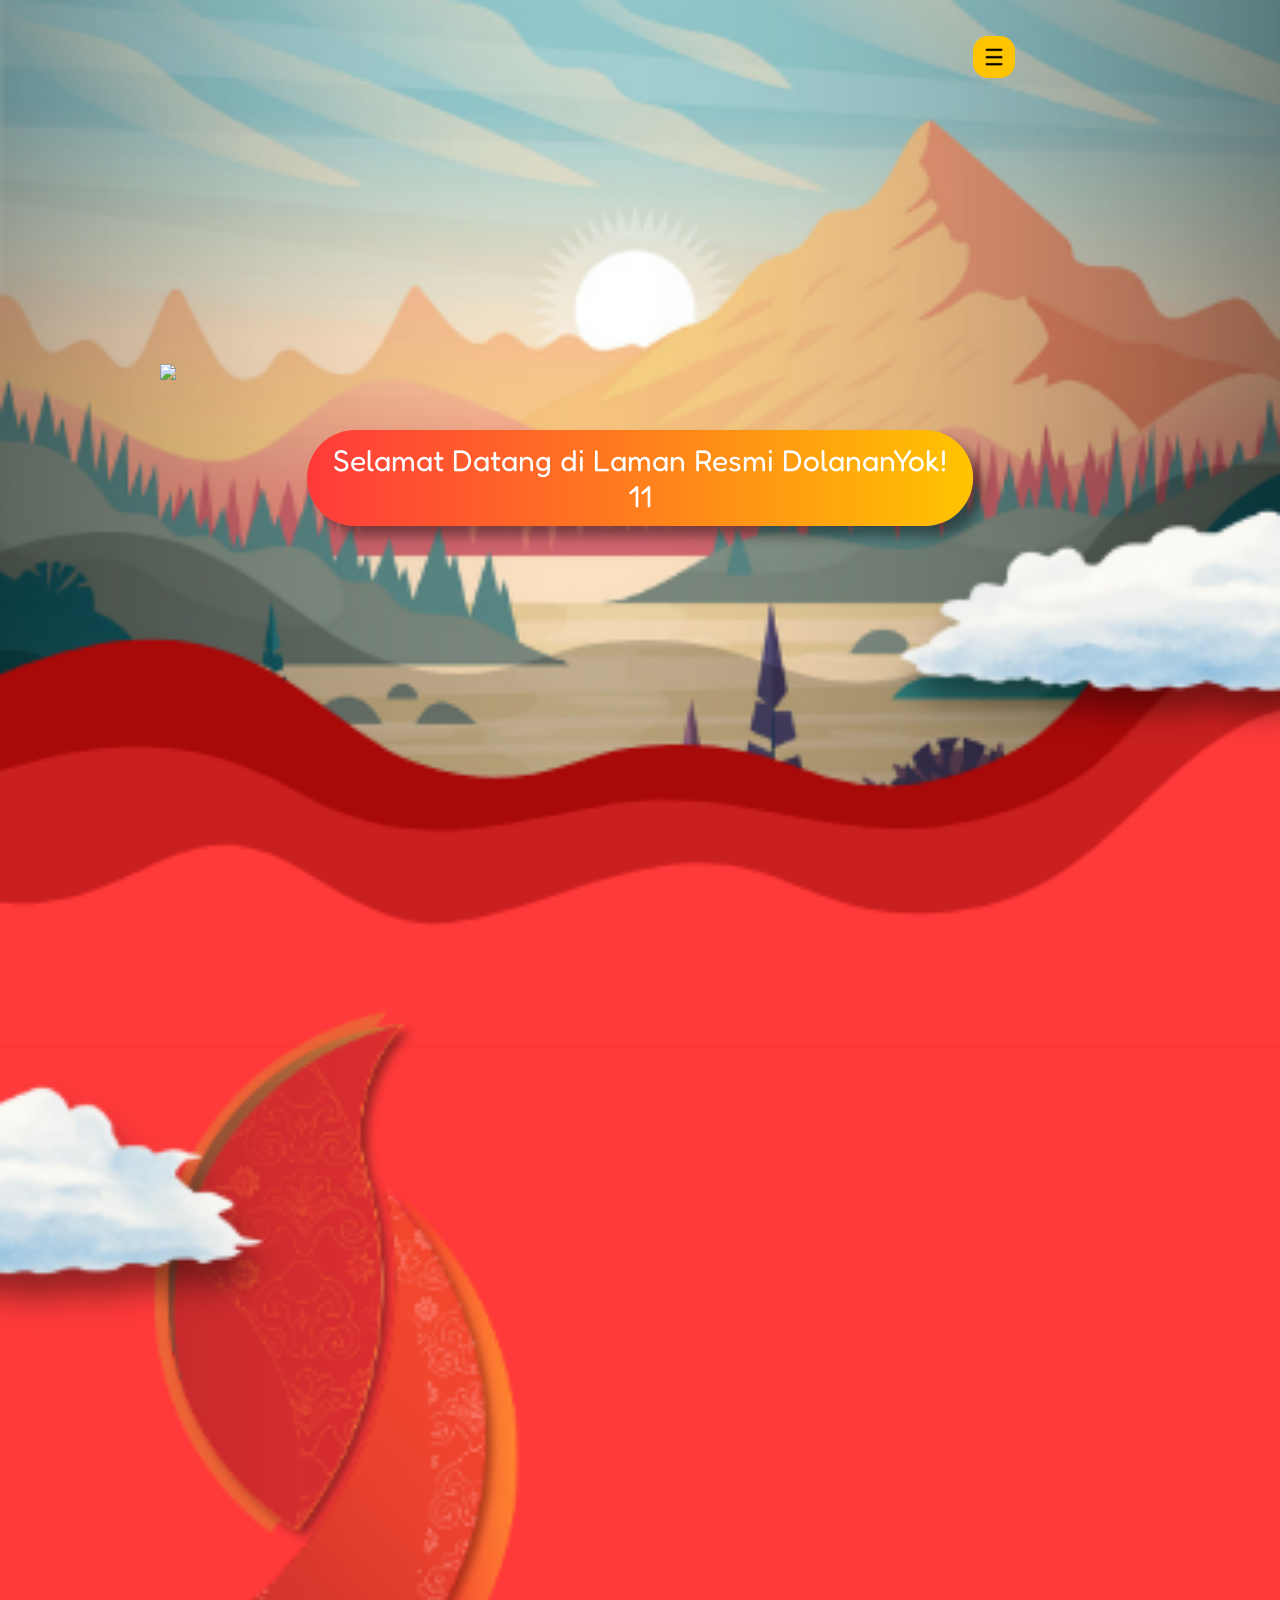
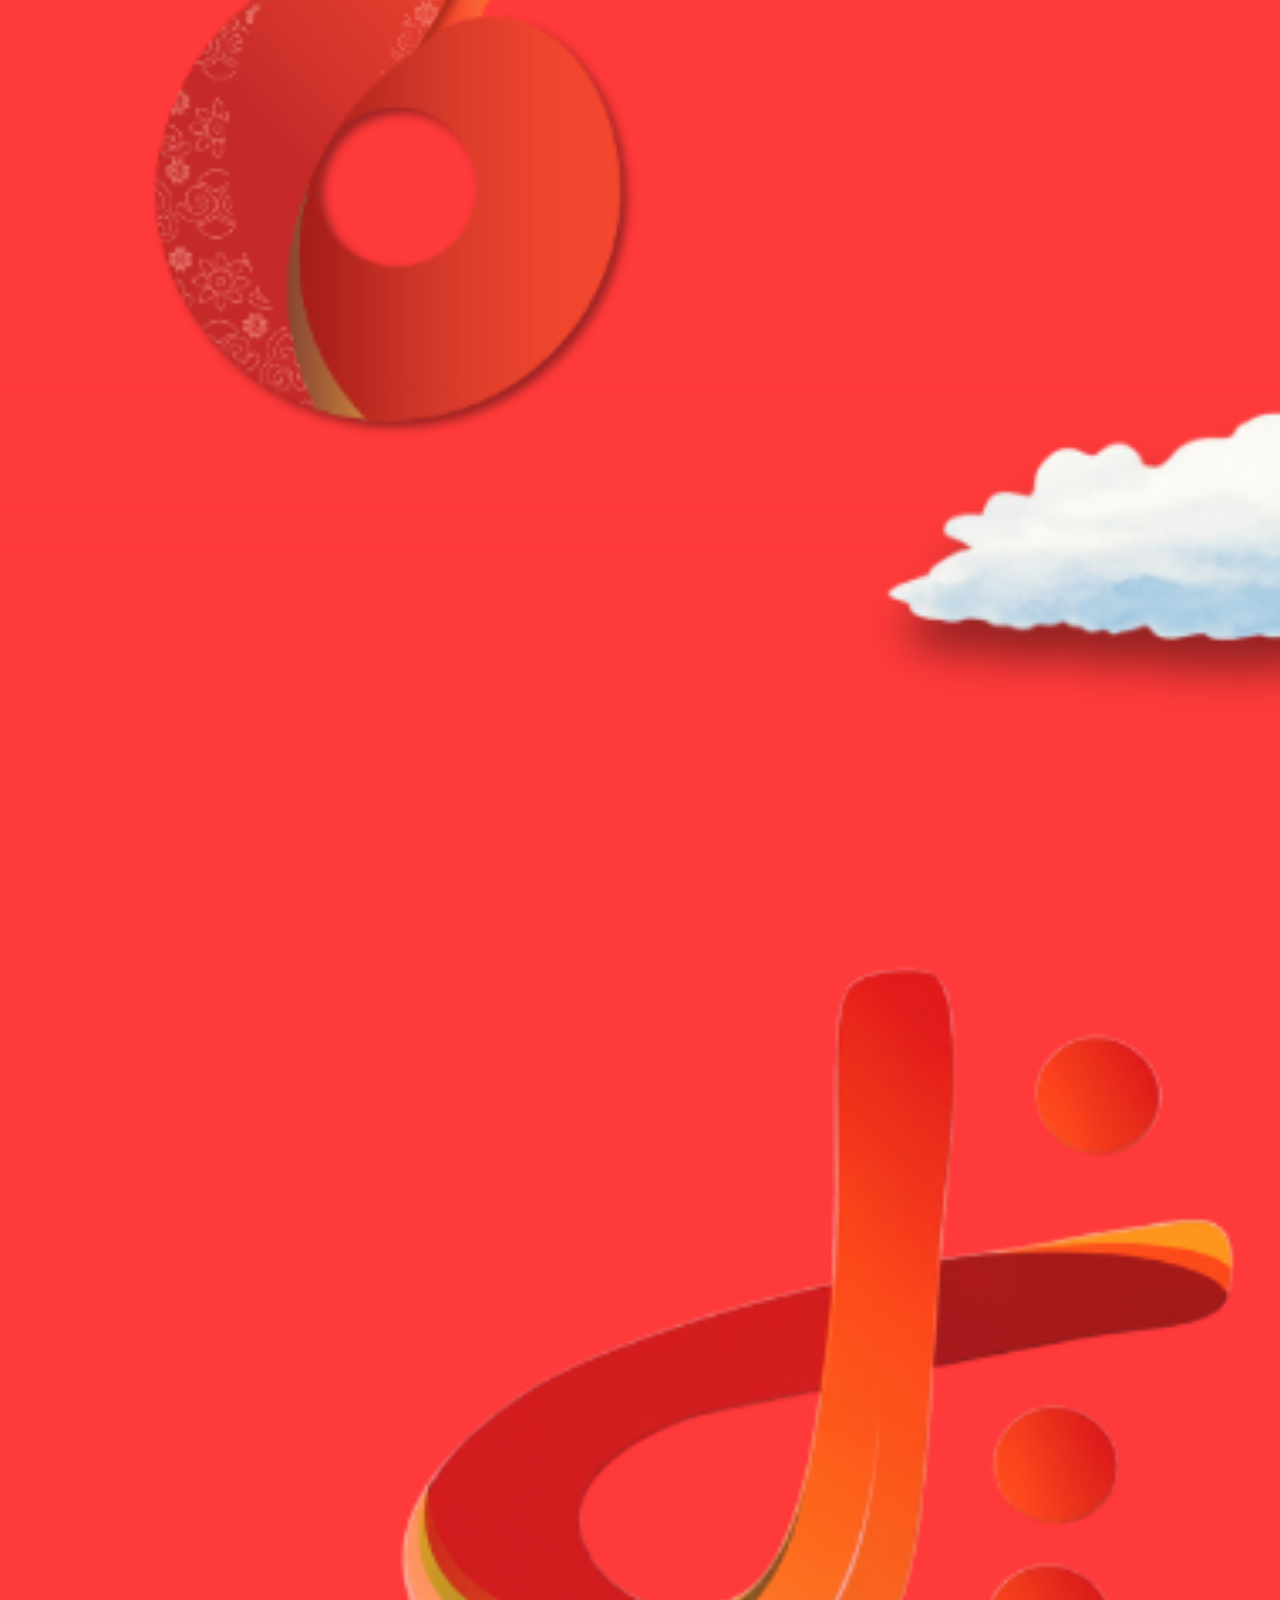
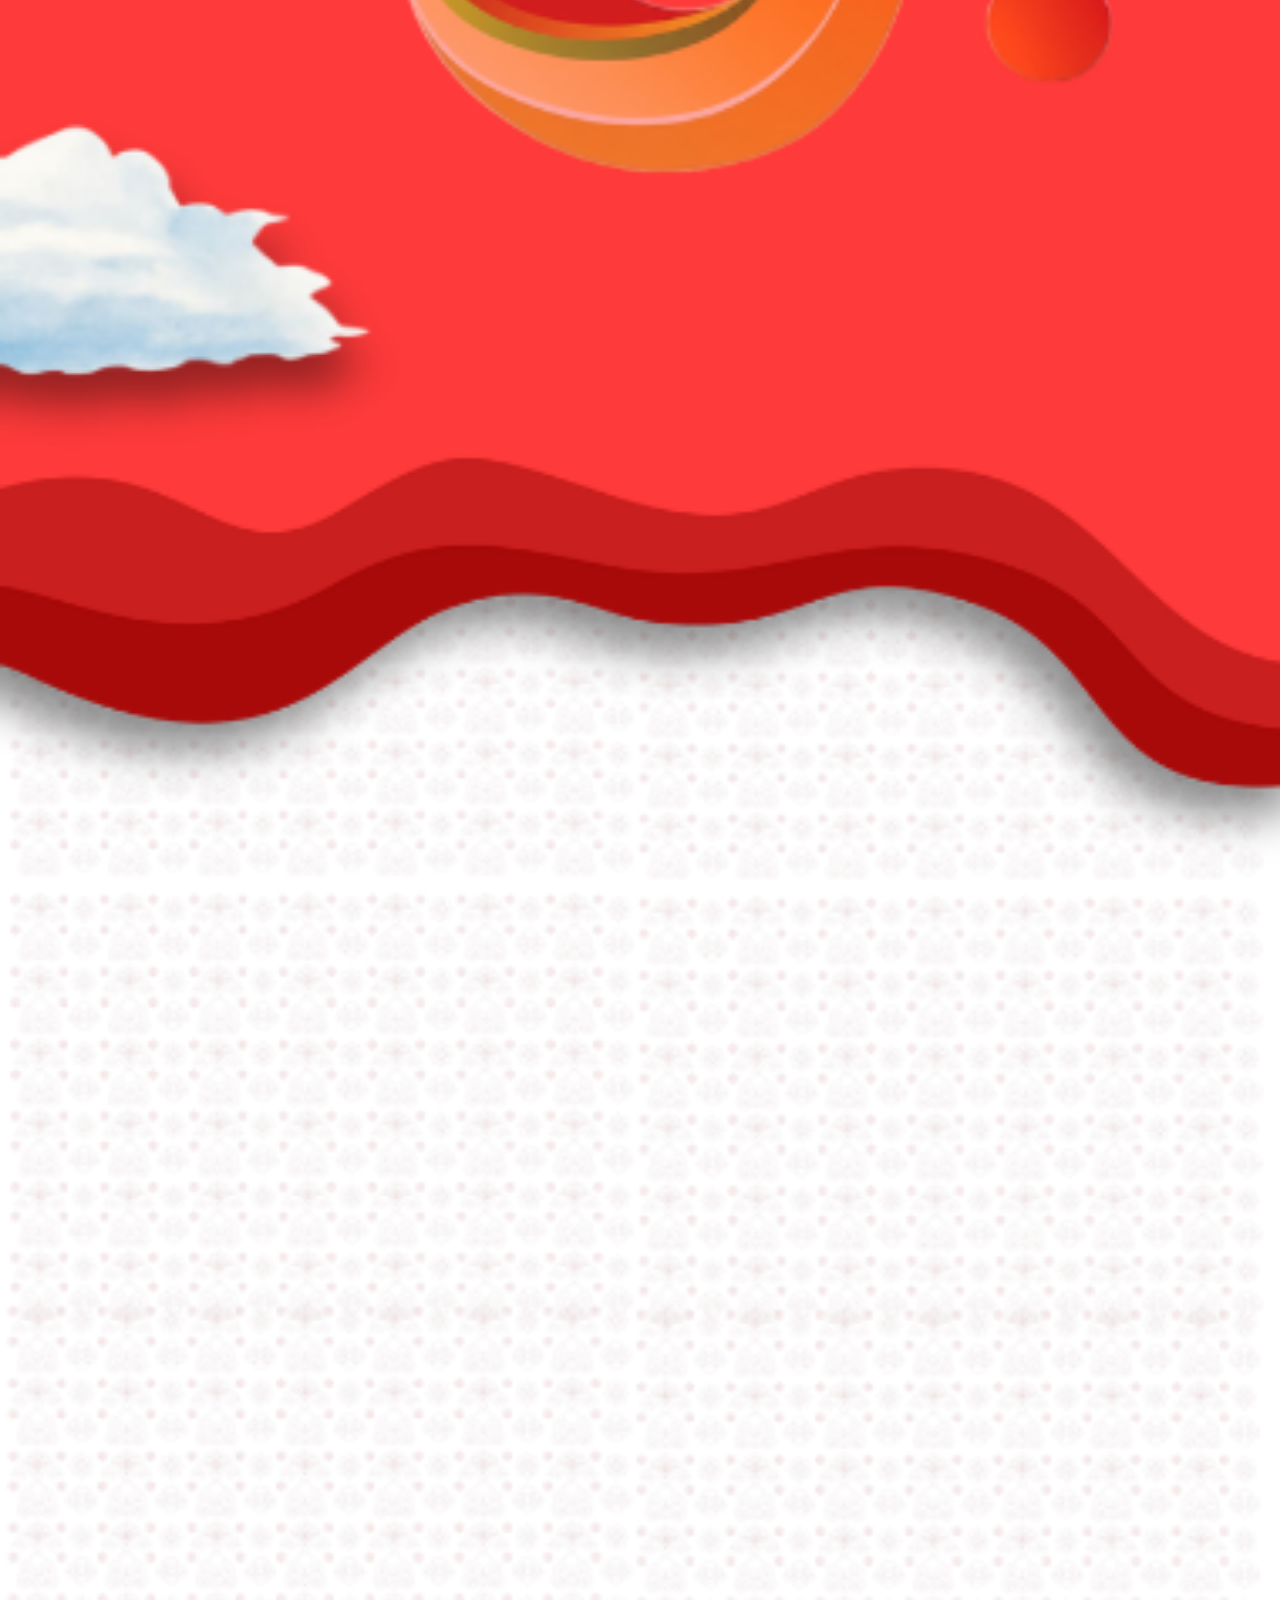
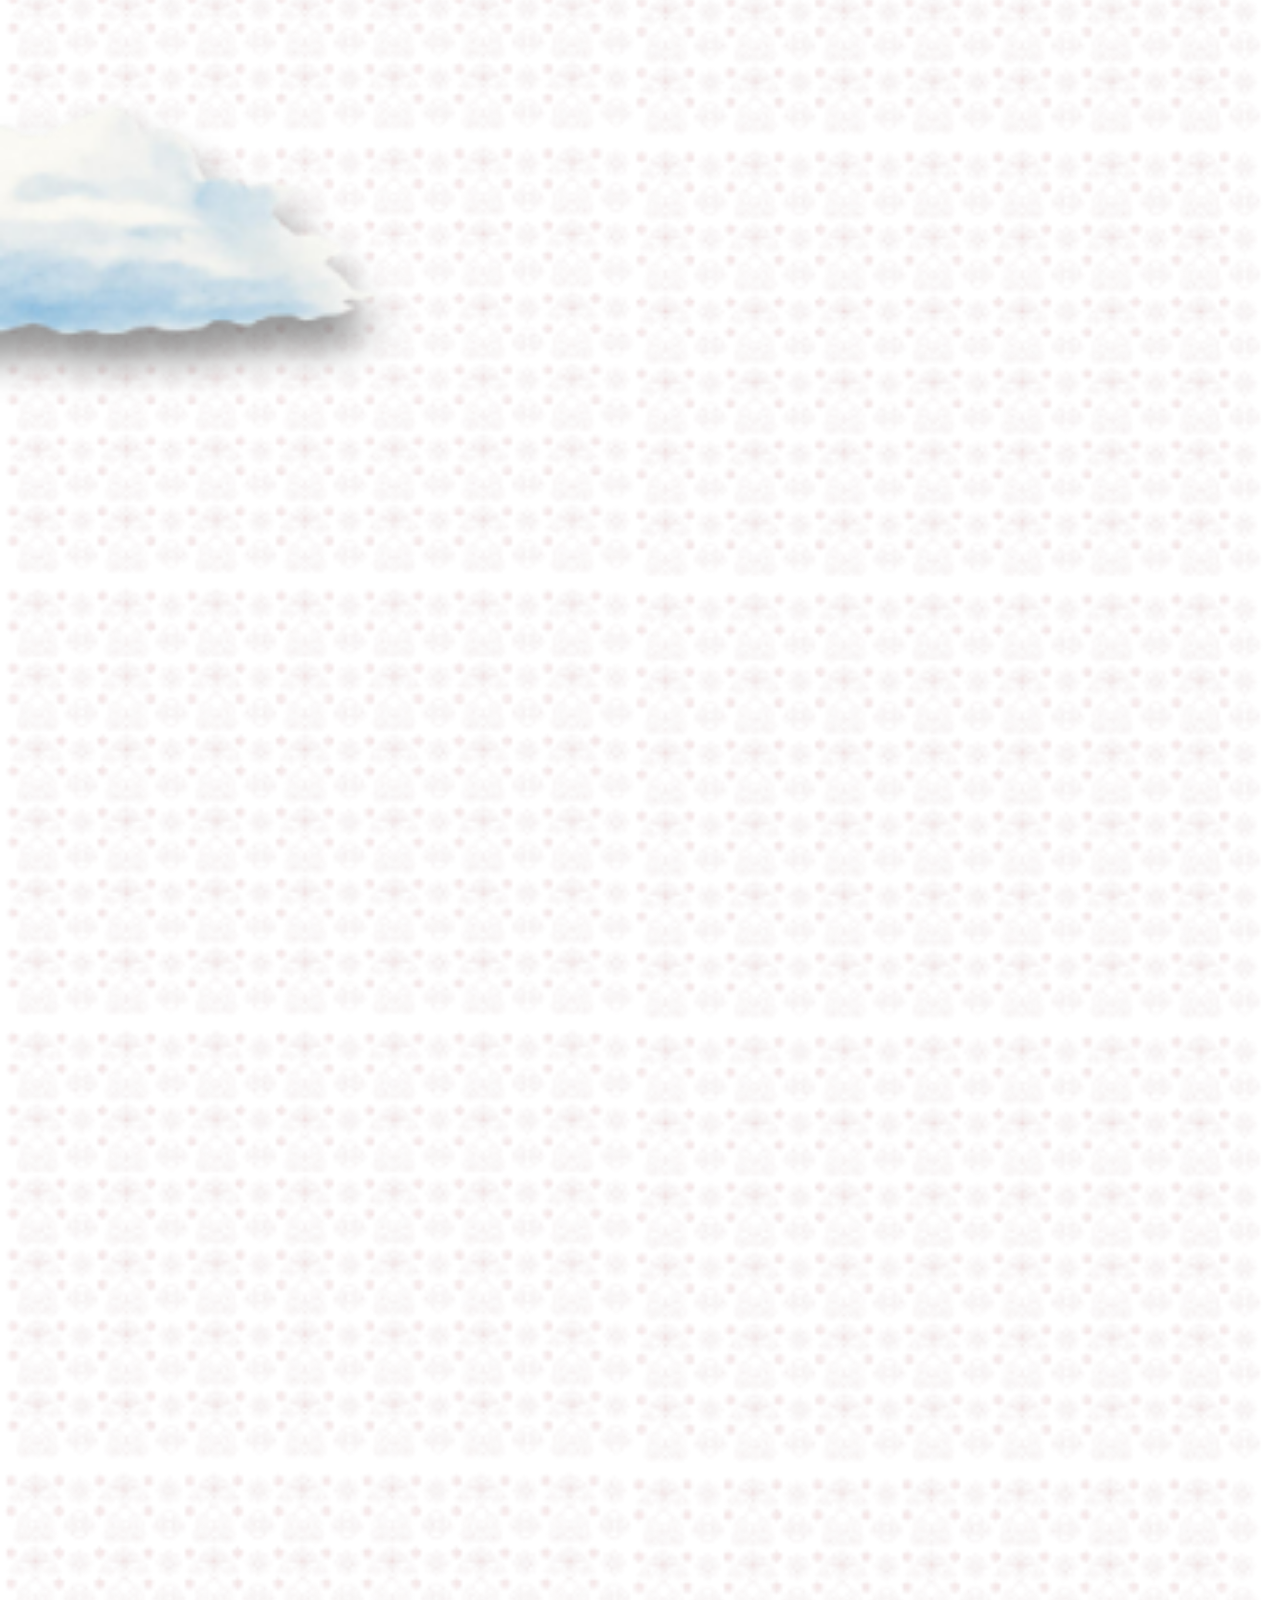
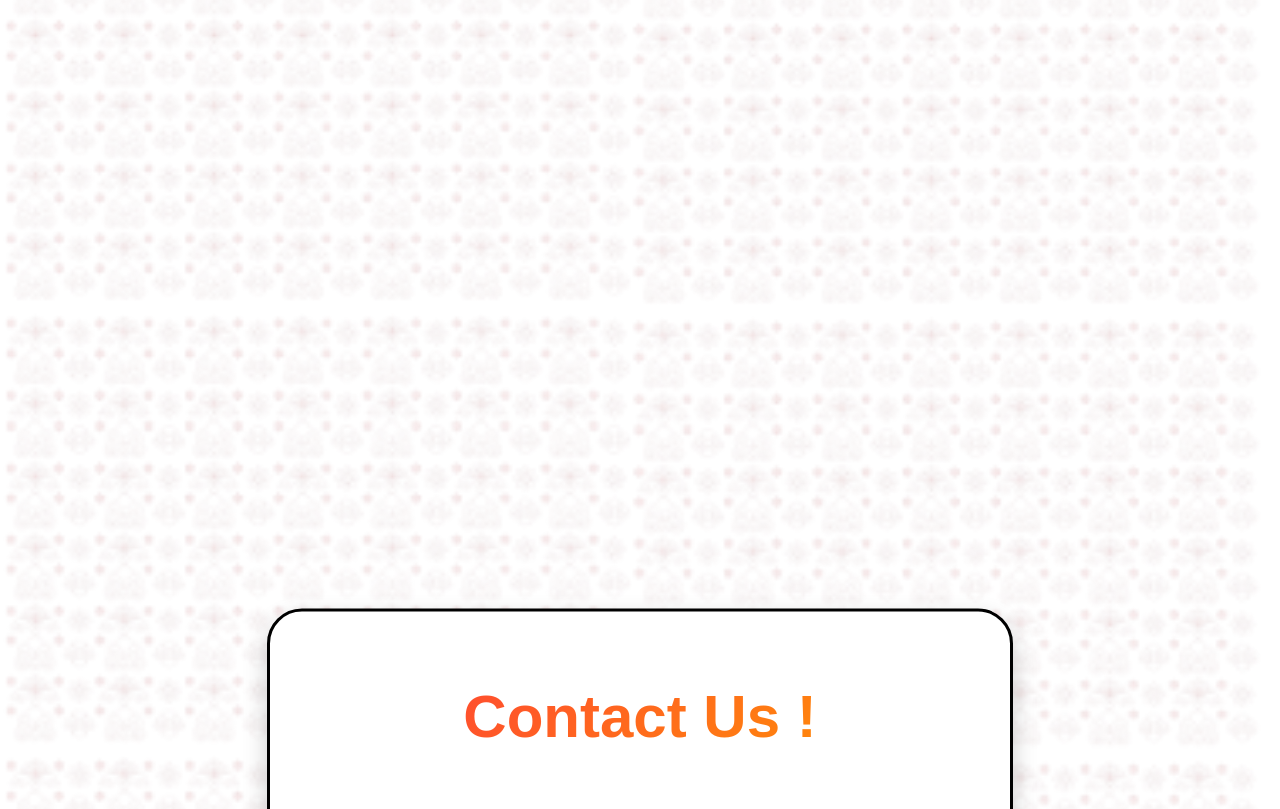
==== index.html @ 82d99cd5 "Deployment" ====
<!DOCTYPE html>
<html lang="id">

<head>

    <meta charset="UTF-8">
    <meta name="viewport" content="width=device-width, initial-scale=1.0">

    <title>DolananYok! 11  Official Website</title>

    <!-- Favicon -->
    <link rel="icon" href="assets/LOGO/LogoDY11.png">

    <!-- CSS -->
 <link rel="stylesheet" href="style.css">   
 <link rel="stylesheet" href="responsive.css">
    <!-- Google Font -->
    <link href="https://fonts.googleapis.com/css2?family=Montserrat:wght@300;400;500;600;700;800&family=Poppins:wght@300;400;500;600;700&display=swap" rel="stylesheet">

    <!-- Font Awesome -->
    <link rel="stylesheet"
        href="https://cdnjs.cloudflare.com/ajax/libs/font-awesome/6.7.2/css/all.min.css">

    <!-- AOS Animation -->
    <link href="https://unpkg.com/aos@2.3.4/dist/aos.css" rel="stylesheet">
    
    <!--soft masrhmallow bolo-->
    <link href="https://fonts.cdnfonts.com/css/soft-marshmallow" rel="stylesheet">

    <link href="https://fonts.googleapis.com/css2?family=Nunito:wght@400;700;800;900&display=swap" rel="stylesheet">

    <link href="https://fonts.googleapis.com/css2?family=Fredoka:wght@300;400;500;600;700&display=swap" rel="stylesheet">
    
    <meta name="viewport" content="width=device-width, initial-scale=1.0">

</head>

<body>
       <!-- AOS -->



    <!-- ========================= -->
    <!-- NAVBAR -->
    <!-- ========================= -->

    <header>
        <nav class="navbar">
        <ul class="nav-menu">
            <li><a href="#beranda">Beranda</a></li>
            <li><a href="#tentang">Tentang</a></li>
            <li><a href="#testimoni">Testimoni</a></li>
            <li><a class="openBtn" >Daftar</a></li>
            <li><a class="openBtn" >Login</a></li>
        </ul>
         <img class="hamburger" src="assets/Hamburger/hamburger.png" alt="">
        </nav>
       
    </header>

    <main>
        
    
      

    <section id="beranda" class="bagian_atas">
                  
        <img src="assets/TulisanDolananYok!11.png" class="tulisanDY">
        <p class="selamat_datangg">
            Selamat Datang di Laman Resmi DolananYok! 11
        </p>
    </section>

               <!--TENTANG DY-->
            <section class="ApaItuDY">
                <div>
                    <h2 id="tentang" class="apa_itu_dy" data-aos="zoom-in">APA ITU <br>
                        <div class="tulisanee">
                               DOLANAN YOK  ! ?  
                        </div>
                     
                    </h2>
                </div>

               <div  class="videooo">

                    <img
                        data-aos="zoom-in" data-aos-delay="300"
                        id="playButton"
                        class="playbutton"
                        src="assets/VIDEO/playbutton.png"
                        alt="Play">

                    <div
                        id="videoPopup"
                        class="video-popup">

                        <span id="closeVideo">&times;</span>

                        <video
                            id="videone"
                            class="videone"
                            controls>

                            <source
                                src="assets/video-trailer-dy/TRAILER DY! 11 PART 1.mov"
                                type="video/mp4">

                            Browsermu tidak mendukung video.

                        </video>

                    </div>

                 </div>

                <div>
                    <p data-aos="zoom-in-up" class="penjelasan">
                      Festival Dolanan Yok! merupakan event tahunan yang diselenggarakan Pondok Pesantren
                       Bayt Al-Hikmah sejak tahun 2017 yang bertujuan meminimalisir ancaman bagi keragaman budaya Indonesia,
                        terutama permainan tradisional. Pada tahun ini, Festival Dolanan Yok! mengangkat tema
                         "BEYOND BATAVIA" dengan slogan "Batavia Nembang, Nusantara Gemilang".
                         Melalui DolananYok !, Generasi Muda diajak untuk mengenal, mencintai dan melestarikan warisan budaya bangsa di tengah pesatnya
                        perkembangan teknologi dan permainan digital.
                    </p>

                  
                </div>
            </section>
            

         <!--TESTIMONI-->

    <section class="testimoni-section" id="testimoni">

    <h2 data-aos="fade-down" class="judul-testimoni">
        TESTIMONI
    </h2>

    <div id="cardTestimoni" class="card-testimoni" data-aos="fade-up">

        <img id="fotoTesti" class="avatar"src="assets/testimoni/AdiWibowo.png" alt="Foto">

        <p id="isiTesti" class="text-testimoni">

           kata kata ne nak javascript

        </p>

        <h3 id="namaTesti" class="author">

            Nama

        </h3>

        <p id="jabatanTesti" class="job">

            Jabatan

        </p>

        <div class="tombol-testimoni">
                <button id="prevBtn">
                ❮
            </button>

            <button id="nextBtn">
                ❯
            </button>
        </div>

            

        </div>

    </div>

    </section>

                  <!--daftar-->

            <section id="daftar" class="gabung">
            <div>
                <div data-aos="zoom-in" class="gabung-tulisan">
                    <h1 class="gabung-bersama">
                    Gabung Bersama
                </h1>   
                <h1 class="kami-yuk">
                    Kami Yuk!
                </h1>

                </div>
                
                
                <div class="gabung-grup">

                    <div data-aos="flip-right" data-aos-duration="2000" class="gabung-peserta">
                        <img src="assets/gabung foto/peserta.png" alt="">
                 <h1>
                    Bergabung Menjadi Peserta
                </h1>

                <p>
                    Tunjukkan Kemampuan Kalian di Event Kami !
                </p>
                   <a class="openBtn daftar-sekarang" > Daftar Sekarang </a>

                    </div>
              
             
                 <div data-aos="flip-left" class="gabung-mitra">
                    <img src="assets/gabung foto/mitra.png" alt="">
                     <h1>
                    Bergabung Sebagai Mitra
                </h1>
                <p>
                    Kesempatan eksklusif untuk memamerkan bisnis Anda.
                </p>
            </div>
                 </div>
               
            </div>

        
               
            </section>

            
  <section class="gallery">

    <h1 data-aos="zoom-in" class="tulisan_galery">
        Gallery
    </h1>

        <div data-aos="fade-up-left" data-aos-duration="1500" class="gallery-track">

            <div class="gambar">
                <img src="assets/dokumentasi/1.jpg">
            </div>

            <div class="gambar">
                <img src="assets/dokumentasi/2.jpg">
            </div>

            <div class="gambar">
                <img src="assets/dokumentasi/3.jpg">
            </div>

            <div class="gambar">
                <img src="assets/dokumentasi/4.jpg">
            </div>

            <div class="gambar">
                <img src="assets/dokumentasi/5.jpg">
            </div>

            <div class="gambar">
                <img src="assets/dokumentasi/6.jpg">
            </div>
             <div class="gambar">
                <img src="assets/dokumentasi/7.jpg">
            </div>
             <div class="gambar">
                <img src="assets/dokumentasi/8.jpg">
            </div>
             <div class="gambar">
                <img src="assets/dokumentasi/9.jpg">
            </div>
             <div class="gambar">
                <img src="assets/dokumentasi/10.jpg">
            </div>
             <div class="gambar">
                <img src="assets/dokumentasi/11.jpg">
            </div>
             <div class="gambar">
                <img src="assets/dokumentasi/12.jpg">
            </div>
             <div class="gambar">
                <img src="assets/dokumentasi/13.jpg">
            </div>
             <div class="gambar">
                <img src="assets/dokumentasi/14.jpg">
            </div>

        </div>

         <div data-aos="fade-out" class="gallery-wrapper">
          <button class="gallery-btn prev">
            ❮
        </button>

        <button class="gallery-btn next">
            ❯
        </button>

    </div>

               <!--social media-->

    <section class="social_media">
        <div>
            <h1 data-aos="zoom-out-right" class="tulisan-sosmed">
                Social Media
            </h1>
        </div>

            <div  class="logo_sosmed">

            <div data-aos="flip-left">
                <a href="https://www.youtube.com/@baytal-hikmahofficial7967" target="_blank" >
                    <img src="assets/sosial_media/youtube.png" alt="YouTube" class="youtube">
                    </a>
            </div>
            <div data-aos="flip-right">
                    <a href="https://www.instagram.com/bayhievent/" target="_blank" >
                        <img src="assets/sosial_media/instagram.png" alt="instagram" class="instagram">
                    </a>
            </div>
        </div>

    </section>


    <div data-aos="slide-up" class="contact-us">
        <div>
            <h1>
                Contact Us !
            </h1>
        </div>
        <div class="grup_contact">
              <div class="whatsapp">
            <img src="assets/contact-us/whatsapp.png" alt="">
             <a href="https://wa.me/6285790215110   " target="_blank" class="hubungi-kami">
               Hubungi Kami di WhatsApp !
            </a>
       
        </div>
             <div class="email">
                <img src="assets/contact-us/email.png" alt="">
                <a href="mailto:fdysebelas@gmail.com?subject=Pendaftaran DolananYok! 11" target="_blank" class="hubungi-kami">
                    Kirim Email
                </a>
            </div>
        </div>
      
    </div>

    <!-- POPUP MAINTENANCE -->
    <div id="modalOverlay" class="modal-overlay">
        <div class="modal-box">
            <h2 class="modal-title">Under Maintenance</h2>
            
            <img src="assets/Vektor/icon/maintenance.png" width="180px" height="180px" alt="maintenance">
            <p class="modal-message">
                Maaf, fitur ini sedang dalam tahap perbaikan.
                <br><br>
                Silahkan tunggu info selanjutnya yaa...
                <br>Terima kasih atas pengertiannya.
            </p>
            <button id="closeBtn" class="modal-close-btn">Tutup</button>
        </div>
    </div>

    </main>
    <script src="https://unpkg.com/aos@2.3.4/dist/aos.js"></script>
    <script src="script.js"></script>

</body>
---- style.css ----
html {
    scroll-behavior: smooth;
}


/*animasi*/

@keyframes fadeUp{

    from{
        opacity:0;
        transform:translateY(60px);
    }

    to{
        opacity:1;
        transform:translateY(0);
    }

}

@keyframes turunDariAtas{

    from{
        opacity:0;
        transform:translateY(-100px);
    }

    to{
        opacity:1;
        transform:translateY(0);
    }

}

@keyframes slidemasuk {
    from{
        opacity: 0;
        transform: translateX(80px);
    }
    to{
        opacity: 1;
        transform: translateX(0);
    }
}

@keyframes slidekeluar {

    from{
        opacity:1;
        transform:translateX(0);
    }

    to{
        opacity:0;
        transform:translateX(-80px);
    }

}

.animasiMasuk {
    animation: slidemasuk .3s ease;
}
.animasikeluar {
    animation: slidekeluar .3s ease;
}
.judul_dy {
                font-family: 'Soft Marshmallow', sans-serif;
                text-align: left;
                font-size: 50px;
            } 
            
            .hero-bg {
                max-width: 100%;
                height: auto;
            }


   /*background*/
body{
    margin:0;
    padding:0;
    overflow-x:hidden;

    background:url("assets/HERO/BACKGROUND.png") no-repeat top center;
    background-size:100% auto;
}
        
/*navbar woe */
header {
    position:fixed;

    top:16px;
    left:0;

    width:100%;

    display:flex;
    justify-content:center;
    align-items: center;
    z-index:9999;
}
.navbar {
    position: relative;
    font-family: 'Soft Marshmallow', sans-serif;
    display: flex;
    width: 40%;
    max-width: 800px;
    height: 50px;
    background: white;
    border-radius: 100px;
    align-items: center;
    justify-content: center;
     box-shadow: 10px 10px 12px rgba(0 ,0, 0, 0.4);
    text-decoration: none;
    text-align: center;
    font-size: large;
     animation:turunDariAtas 1.2s ease-out forwards;

}
.navbar ul{
    display: flex;
    justify-content: center;
    align-items: center;
    width: 100%;
    margin-left: -40px;
}

.hamburger {
    position: absolute;
    display: none;
    width: 50px;
    top: 50%;
    right: 80px;
}

.nav-menu a {
    color:black;
     transition: all 0.3s ease;
     text-decoration: none;
}
.nav-menu :hover {
    color: #ff3a3a;
    transform: scale(1.12);
}
.nav-menu :active {
    transform: scale(1);
}
.navbar ul {
    display: flex;
    gap: 40px; 
    list-style-type: none;
}


/*tulisan DY*/
.tulisanDY {
    width:75%;
    max-width:1600px;
    margin-bottom: 20px;
    animation:fadeUp 2.5s ease forwards;
}
.tulisanDY:hover {
    transform:scale(1.08);
}
.selamat_datangg {
    width:50%;
    max-width:1500px;
    padding:1% 1%;
    padding-top: 12px;
    height:auto;
    background: linear-gradient(to right, #ff3a3a, #ffc400);
    border-radius: 80px;
    font-size:30px;
    color:white;
    margin-bottom:10px;
     font-family: 'Fredoka', sans-serif;
     box-shadow: 10px 10px 12px rgba(0 ,0, 0, 0.4);
     animation:fadeUp 3s ease forwards;
}

/*bagian atas*/

.bagian_atas {
    height:100vh;
    display:flex;
    flex-direction:column;
    justify-content:center;
    align-items:center;
    text-align: center;
}
/*apa itu dy*/

.ApaItuDY {
    margin-top: 500px;
    text-align: center;
}
.apa_itu_dy {
     font-family: 'Soft Marshmallow', sans-serif;
     font-size: 100px;
     color: white;
    text-shadow: 5px 5px 8px rgba(0,0,0,0.6);
}
.tulisanee {
    color: #fab43c;
  
}
.penjelasan {
    margin-left: 20%;
    margin-right: 20%;
    margin-top: 5%;
    font-size: 20px;
    font-family: 'Poppins', sans-serif;
    color: white;
}

/*video ne*/

.videooo{
    margin-top: -50px;
    position:relative;
    display:flex;
    justify-content:center;
    align-items:center;
}

/* Tombol Play */

.playbutton{
    width:120px;
    cursor:pointer;
    transition:.3s;
}

.playbutton img:hover{
    transform:scale(1.12);
}

/* Popup */

.video-popup{
    position:fixed;
    top:0;
    left:0;
    width:100%;
    height:100%;
    background:rgba(0,0,0,.75);
    display:none;
    justify-content:center;
    align-items:center;
    z-index:99999;
}

/* Video */

.video-popup video{
    width:80%;
    max-width:900px;
    border-radius:20px;
    box-shadow:0 15px 35px rgba(0,0,0,.4);
}

/* Tombol Close */

.video-popup span{

    position:absolute;
    top:30px;
    right:40px;
    color:white;
    font-size:50px;
    cursor:pointer;
    transition:.3s;
}

.video-popup span:hover{
    transform:scale(1.2);
}


/*testimoni*/

.testimoni-section{
    text-align:center;
    margin-top:250px;
}
.judul-testimoni {
    color: #fab43c;
     font-family: 'Soft Marshmallow', sans-serif;
     font-size: 60px;
     text-shadow: 5px 5px 8px rgba(0,0,0,0.6);
}

.card-testimoni{
    max-width:900px;
    margin:auto;

}

.avatar{
    width:180px;
    height:180px;
    border-radius:50%;
    object-fit:cover;
    margin-bottom:30px;
    margin-top: -10px;
    box-shadow:0 15px 35px rgba(0,0,0,0.8);
    transition: 0.2s ease;

}

.avatar:hover {
    transform: scale(1.15);
}

.text-testimoni{
    font-size:20px;
    font-family: 'Nunito', sans-serif;
    font-weight: 800;
    margin-top: 20px;
}

.author{
    margin-top:25px;
    font-size:28px;
    font-family: 'Nunito', sans-serif;
    font-weight: 300;
}

.job{
    font-size:22px;
    font-style:italic;
    margin-top: 20px;
}

.tombol-testimoni{
    margin-top:40px;
    display:flex;
    justify-content:center;
    gap:25px;

}

.tombol-testimoni button{
    width:35px;
    height:35px;
    border-radius:50%;
    border:2px solid black;
    background: none;
    cursor:pointer;
    font-size:15px;
    transition:.3s;

}

.tombol-testimoni button:hover{
    background:#fab43c;
    color:white;
    border: 2px solid #fab43c;
     transform:scale(1.15);

}

.tombol-testimoni button:active {
    transform: scale(1.35);
}

/*gabungg*/

.gabung {
    margin-top: 55%;
    text-align: center;
}

.gabung-bersama {
     font-family: 'Soft Marshmallow', sans-serif;
     font-size: 70px; 
     color: #ff3a3a;
    text-shadow: 5px 10px 10px rgba(0,0,0,0.60);
}
.kami-yuk {
     font-family: 'Soft Marshmallow', sans-serif;
     font-size: 70px;
     color: #fab43c;
     margin-top: 50px;
        text-shadow: 5px 10px 10px rgba(0,0,0,0.4);
}
.gabung-grup {
    display: flex;
    justify-content: center;
    align-items: stretch;
    margin-top: 60px;
    height: 400px;
    text-align: center;
    gap: 50px;
}

.gabung-grup h1 {
    font-family: 'Poppins', sans-serif;
    font-weight: 800;   
}

.gabung-grup p {
    margin-top: 100px;
  
}

.gabung-peserta {
    background-color: #fab43c;
    margin-right: 5px;
    width: 400px;
    border-radius: 25px;
    background: linear-gradient(135deg, #ff3a3a, #ffcf6a);
     box-shadow: 10px 10px 10px rgba(0,0,0,0.50);
}

.gabung-peserta img {
    margin-top: -30px;
    width: 100px;
    height: 100px;
}

.gabung-peserta p {
     font-family:'Poppins';
    width: 300px;
     margin-left: 50px;
     font-size: 20px;
     margin-top: 30px;
}
.daftar-sekarang {
    text-decoration: none;
    border: 2px solid #ff3a3a;
    padding: 10px 30px;
    color: black;
    border-radius: 20px;
    font-family: 'Poppins', sans-serif;
    font-size: 15px;
    font-weight: 800;
    transition: all 0.3s ease;
    display: inline-block;
}
.daftar-sekarang:hover {
    transform: scale(1.09);
    background-color: #ff3a3a;
    color: white;
}
.daftar-sekarang:active {
    transform: scale(1.15);
}

.gabung-mitra img {
    margin-top: 10px;
    width: 100px;
    height: 100px;
}

.gabung-mitra h1 {
    margin-top: -10px;
}

.gabung-mitra p{
     font-family:'Poppins';
     width: 300px;
     margin-left: 50px;
     font-size: 20px;
     margin-top: 30px;
}
.gabung-mitra {
    background-color: #fab43c;
    margin-left: 5px;
    width: 400px;
    border-radius: 25px;
    background: linear-gradient(135deg, #f8b13c, #ff3a3a);
     box-shadow: 10px 10px 10px rgba(0,0,0,0.50);
}

/*  GALLERY */

.gallery{
    width:100%;
    margin-top:10%;
    text-align:center;
    overflow: hidden;
}

.tulisan_galery{
    font-family:'Soft Marshmallow',sans-serif;
    font-size:70px;
    color:#ffc400;
    margin-bottom:40px;
    text-shadow: 5px 5px 5px rgba(0,0,0,0.70);
}

/* Container */

.gallery-track{
    width:90%;
    margin:auto;
    display:flex;
    gap:25px;
    overflow-x:hidden;
    scroll-behavior:auto;
    user-select:none;
    cursor:grab;
}

.gallery-track:active{
    cursor:grabbing;
}

/* Card */

.gambar{
    flex:0 0 320px;
    height:420px;
    overflow:hidden;
    border-radius:22px;
    box-shadow:0 18px 40px rgba(0,0,0,.18);
    transition:.35s ease;
}

.gambar:hover{
    transform:translateY(-10px);
}

.gambar img{
    width:100%;
    height:100%;
    object-fit:cover;
    transition:.4s ease;
}

.gambar:hover img{

    transform:scale(1.08);

}

/* Tombol */

.gallery-wrapper{

    display:flex;

    justify-content:center;

    gap:18px;

    margin-top:35px;

}

.gallery-btn{

    width:40px;

    height:40px;

    border-radius:50%;

    border:2px solid black;

    background:none;

    font-size:10px;

    cursor:pointer;

    box-shadow:0 8px 25px rgba(0,0,0,.18);

    transition:.25s;

}

.gallery-btn:hover{

    background:#ff3a3a;

    color:white;
     border:2px solid #ff3a3a;


    transform:scale(1.12);

}
.gallery-btn:active {
    transform: scale(1);
}

/* Responsive */

@media(max-width:900px){

.gambar{

    flex:0 0 250px;

    height:340px;

}

}

@media(max-width:600px){

.gambar{

    flex:0 0 200px;

    height:280px;

}

.tulisan_galery{

    font-size:50px;

}

}

/*sosmed*/

.social_media {
    align-items: center;
    margin-top: 120px;
}

.tulisan-sosmed {
    font-family:'Soft Marshmallow',sans-serif;
    font-size: 70px;
    filter: drop-shadow(2px 5px rgba(0, 0, 0, 0.45));
   background: linear-gradient(to right, orange, yellow);
    -webkit-background-clip: text;
    -webkit-text-fill-color: transparent;
    background-clip: text;
    color: transparent;
}

.logo_sosmed {
    display: flex;
    align-items: center;
    justify-content: center ;
    gap: 50px;
}
.logo_sosmed img {
    width: 90px;
    height: 90px;
    padding-top: 5px;
    padding-left: 10px;
    padding-right: 10px;
    padding-bottom: 5px;
    border: 5px solid black;
    border-radius: 20px;
    padding: 30px;
    transition: 0.3s;
}

.logo_sosmed img:hover{
    transform:scale(1.15);
    background: linear-gradient(to right, #ff3a3a, #fab43c);
}
.logo_sosmed img:active {
    transform: scale(1);
}

/*contact us*/
.contact-us {
    width: 50%;
    max-width:1000px;
    margin:200px auto;
    margin-top: 100px;
    background: white;
    border: 3px solid black;
    border-radius:35px;
    padding:50px;
    padding-top: 20px;
    box-shadow:0 10px 25px rgba(0,0,0,.2);
    }

.contact-us h1{
    text-align:center;
    font-family:'Soft Marshmallow',sans-serif;
    font-size:60px;
      background: linear-gradient(135deg, #ff3a3a, #ff9900);
    -webkit-background-clip:text;
    -webkit-text-fill-color:transparent;
    background-clip:text;
    color:transparent;
    text-shadow: 5px 5px 5px rgba(0.0.0.0,50);
}

.grup_contact{
    display: flex;
    flex-direction: column;   
    align-items: center;     
    gap: 30px;
    margin-top: 40px;
}
.whatsapp,
.email{
    display: flex;
    align-items: center;
    gap: 25px;
    width: fit-content;
}
.grup_contact a{
    font-family: 'Poppins', sans-serif;
    font-size: 30px;
    text-decoration: underline;
    color: black;
}

.whatsapp img{
    width:90px;
    height:90px;
}
.hubungi-kami {
    text-decoration: none;
    color: black;
    font-size: 30px;
    transition: 0.3s ease;
}
.hubungi-kami:hover {

    color: #ff3a3a;
}
.email img {
     width:90px;
    height:90px;
}


.btn {
  padding: 12px 24px;
  font-size: 16px;
  color: white;
  background-color: #007bff;
  border: none;
  border-radius: 5px;
  cursor: pointer;
  transition: background 0.3s ease;
}

.btn:hover {
  background-color: #0056b3;
}

/* Dimmed Full-Screen Overlay (Hidden by Default) */
.modal-overlay {
  position: fixed;
  top: 0;
  left: 0;
  width: 100vw;
  height: 100vh;
  background-color: rgba(0, 0, 0, 0.5); /* Semi-transparent black */
  display: flex;
  justify-content: center;
  align-items: center;
  opacity: 0;
  pointer-events: none; /* Disables clicking anything inside while hidden */
  transition: opacity 0.3s ease;
}

/* Pop-Up Box Content Window */
.modal-box {
  background-color: #ffffff;
  padding: 30px;
  border-radius: 8px;
  width: 90%;
  max-width: 400px;
  text-align: center;
  box-shadow: 0 4px 15px rgba(0, 0, 0, 0.2);
  transform: scale(0.7); /* Scale-down animation effect */
  transition: transform 0.3s ease;
}

.modal-box h2 {
  margin-bottom: 15px;
  color: #333;
}

.modal-box p {
  margin-bottom: 20px;
  color: #666;
  line-height: 1.5;
}

.modal-close-btn {
  background-color: #dc3545;
  border-radius: 50px;
  padding: 10px 30px;
  font-size: 15px;
  color: white;
}

.modal-close-btn:hover {
  background-color: #bd2130;
}

.modal-overlay.active {
  opacity: 1;
  pointer-events: auto;
}

.modal-overlay.active .modal-box {
  transform: scale(1); 
}
---- responsive.css ----
@media (max-width:1285px){

body{
    background:url("assets/HERO/background-mobile.png") no-repeat top center;
    background-size:cover;
}

.navbar{
    width:100%;
    height:70px;
    background:transparent;
    box-shadow:none;
    justify-content:flex-end;
}

.navbar ul{
    display:none;
}

.hamburger{
    display:block;
    position:fixed;
    top:20px;
    right:25px;
    width:42px;
    background:#ffc400;
    border-radius:15px;
    cursor:pointer;
}

.nav-menu{
    display:none;
    position:fixed;
    top:70px;
    right:20px;
    width: 220px;
    max-width: 90vw;
    flex-direction:column;
    background:white;
    border-radius:20px;
    padding:20px;
    padding-left: 10px;
    gap:20px;
    box-sizing: border-box;
    box-shadow:0 10px 25px rgba(0,0,0,.2);
}

.nav-menu.active{
    display:flex;
    animation: turunDariAtas .5s ease;
}

.ApaItuDY{
    margin-top:50px;
}

.gabung{
    margin-top:250px;
}

.gallery{
    margin-top:180px;
}

.social_media{
    margin-top:180px;
}

.contact-us{
    margin-top:120px;
}

.gabung {
    margin-top: 1500px;
}
.gallery {
    margin-top: 400px;
}

.contact-us {
    margin-top: 300px;
}
}


@media (max-width:992px){
    .bagian_atas {
        margin-top: -150px;
    }
    .selamat_datangg {
        font-size: 20px;
    }
    .ApaItuDY h2 {
        font-size: 50px;
    }
    .videooo img {
        width: 90px;
        margin-top: 40px;
    }
    .penjelasan {
        font-size:17px ;
    }
    .testimoni-section h2 {
        font-size: 40px;
    }
    .avatar {
        width: 90px;
        height: 90px;
    }
    .gabung {
        margin-top: 1000px;
    }
}
@media (max-width:768px){

.bagian_atas{
    margin-top:-150px;
}

.tulisanDY{
    width:90%;
}

.selamat_datangg{
    width:80%;
    font-size:22px;
}

.apa_itu_dy{
    font-size:60px;
}

.penjelasan{
    margin:30px;
    font-size:16px;
}

.playbutton{
    width:70px;
}

.judul-testimoni{
    font-size:45px;
}

.avatar{
    width:120px;
    height:120px;
}

.text-testimoni{
    font-size:16px;
}

.author{
    font-size:22px;
}

.job{
    font-size:18px;
}

.gabung{
    margin-top:500px;
}

.gabung-tulisan h1{
    font-size:50px;
}

.gabung-grup{
    flex-direction:column;
    align-items:center;
    height:auto;
    gap:35px;
}

.gabung-peserta,
.gabung-mitra{
    width:85%;
    max-width:360px;
    height:auto;
    padding:25px;
}

.gabung-peserta p,
.gabung-mitra p{
    width:100%;
    margin:20px auto;
}

.gallery{
    margin-top:120px;
}

.logo_sosmed{
    gap:30px;
}

.contact-us{
    width:80%;
    padding:30px;
}

.contact-us h1{
    font-size:45px;
}

.grup_contact a{
    font-size:22px;
}

}

@media (max-width:480px){

.bagian_atas{
    margin-top:-300px;
}

.tulisanDY{
    width:95%;
}

.selamat_datangg{
    width:90%;
    font-size:14px;
    padding-top:5px ;
}

.apa_itu_dy {
    font-size:10px;
    margin-top: -200px;
}

.penjelasan{
    font-size:10px;
    margin:20px;
}

.playbutton{
    width:55px;
    margin-top: 30px;
}
.testimoni-section {
    margin-top: 10px;
}

.judul-testimoni{
    font-size:30px;
}

.avatar{
    width:80px;
    height:80px;
}

.text-testimoni{
    font-size:11px;
}

.author{
    font-size:16px;
}

.job{
    font-size:14px;
}

.gabung{
    margin-top:300px;
}

.gabung-tulisan h1{
    font-size:34px;
}

.gabung-peserta h1,
.gabung-mitra h1{
    font-size:20px;
}

.gabung-peserta p,
.gabung-mitra p{
    font-size:14px;
}

.gabung-peserta img,
.gabung-mitra img{
    width:70px;
    height:70px;
}

.daftar-sekarang{
    font-size:14px;
}

.tulisan_galery{
    font-size:42px;
}

.gambar{
    flex:0 0 180px;
    height:240px;
}

.tulisan-sosmed{
    font-size:42px;
}

.logo_sosmed img{
    width:45px;
    height:45px;
    padding:20px;
}

.contact-us{
    width:90%;
    padding:20px;
    margin-top: 300px;
}
.social_media {
    margin-top: 200px;
}

.contact-us h1{
    font-size:32px;
}

.grup_contact a{
    font-size:16px;
}

.whatsapp img,
.email img{
    width:55px;
    height:55px;
}

}

@media (max-width:380px){
    .bagian_atas {
        margin-top: -210px;
    }
    .ApaItuDY h2 {
        font-size: 30px;
    }
    .ApaItuDY p {
        font-size: 10px;
    }
}
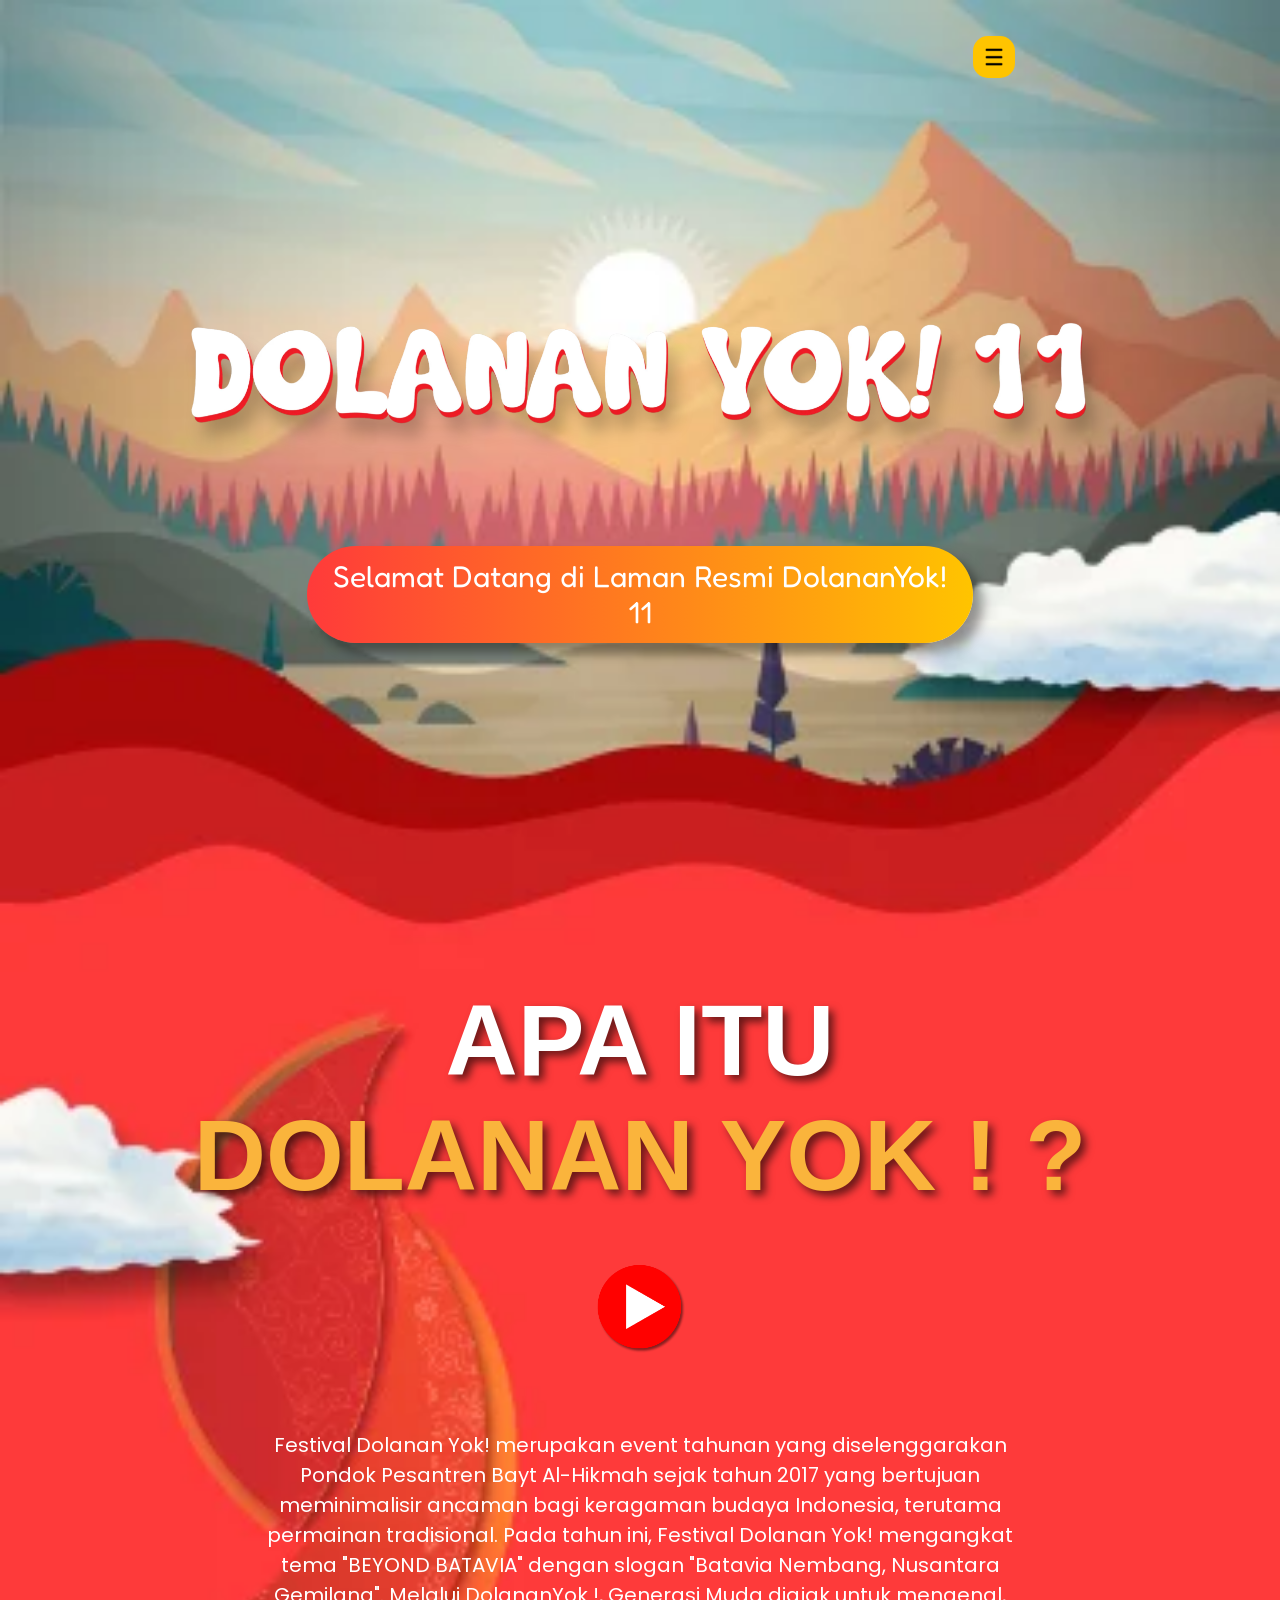
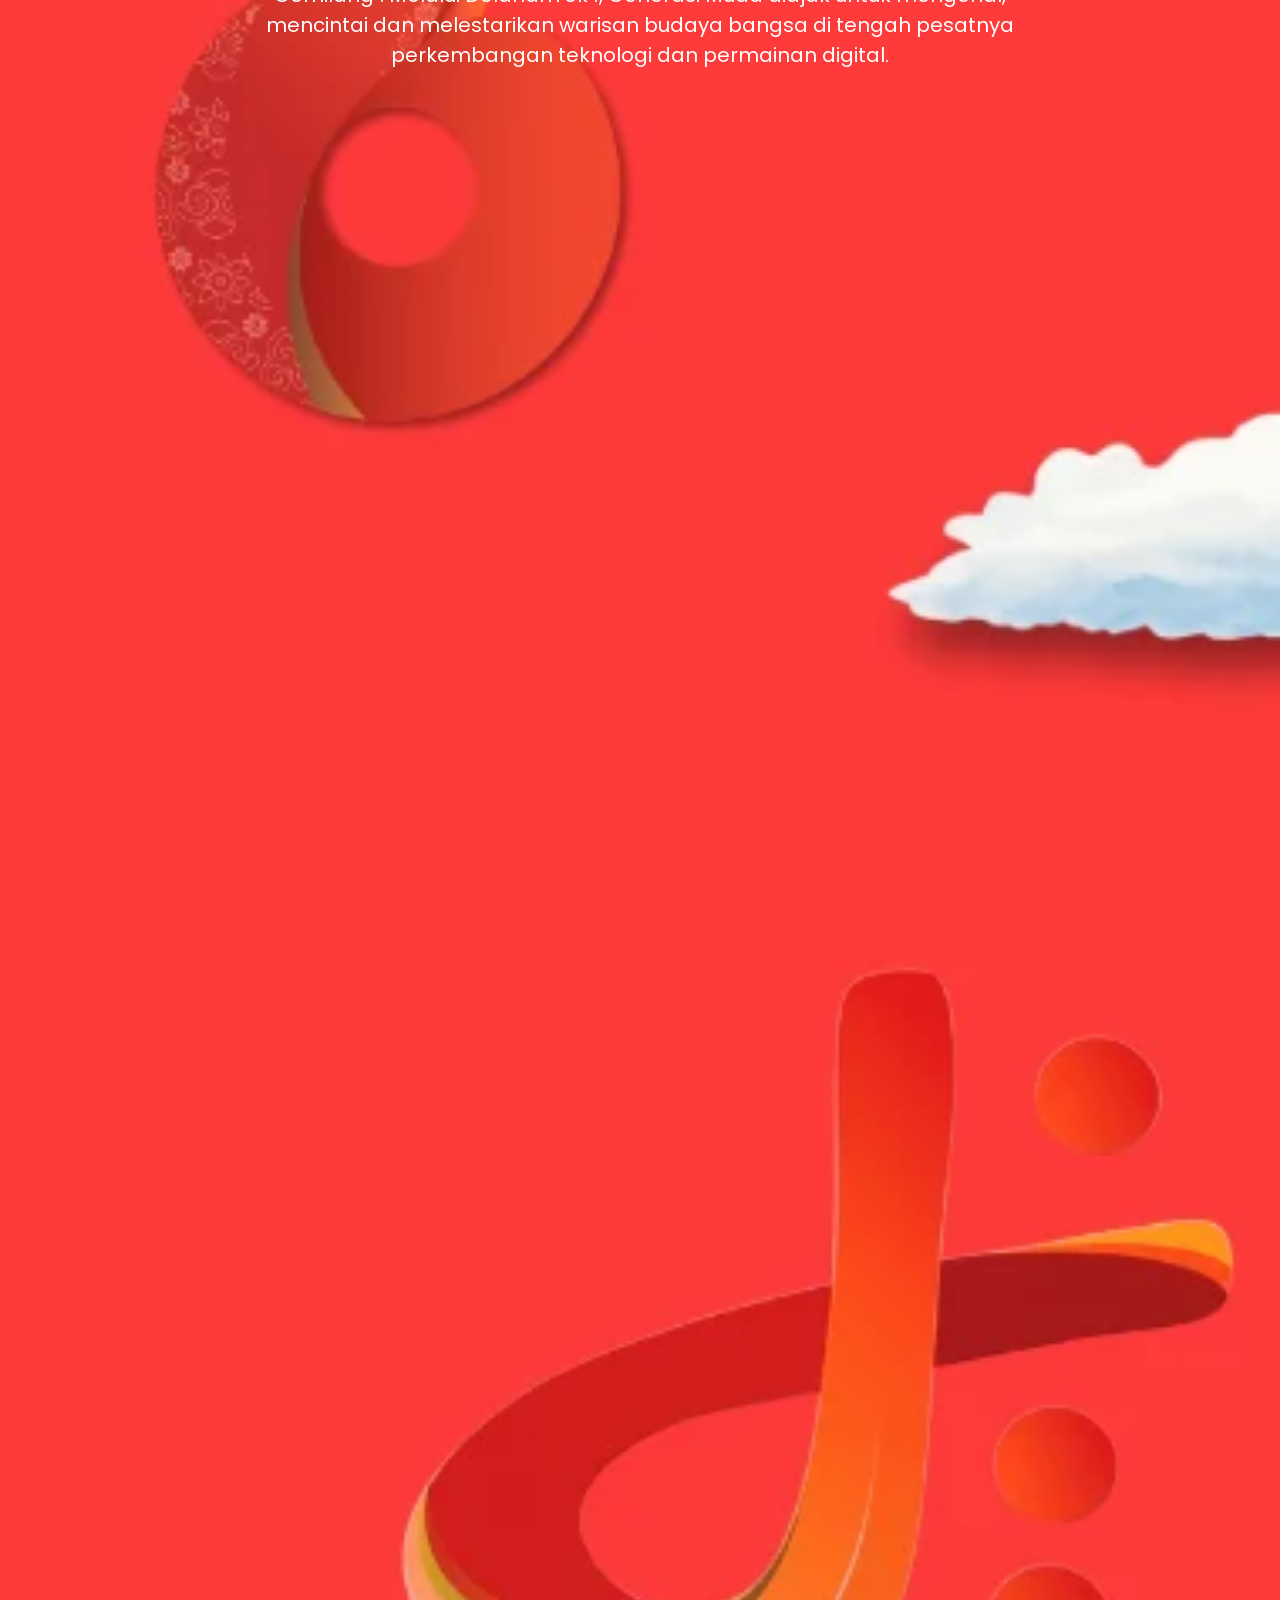
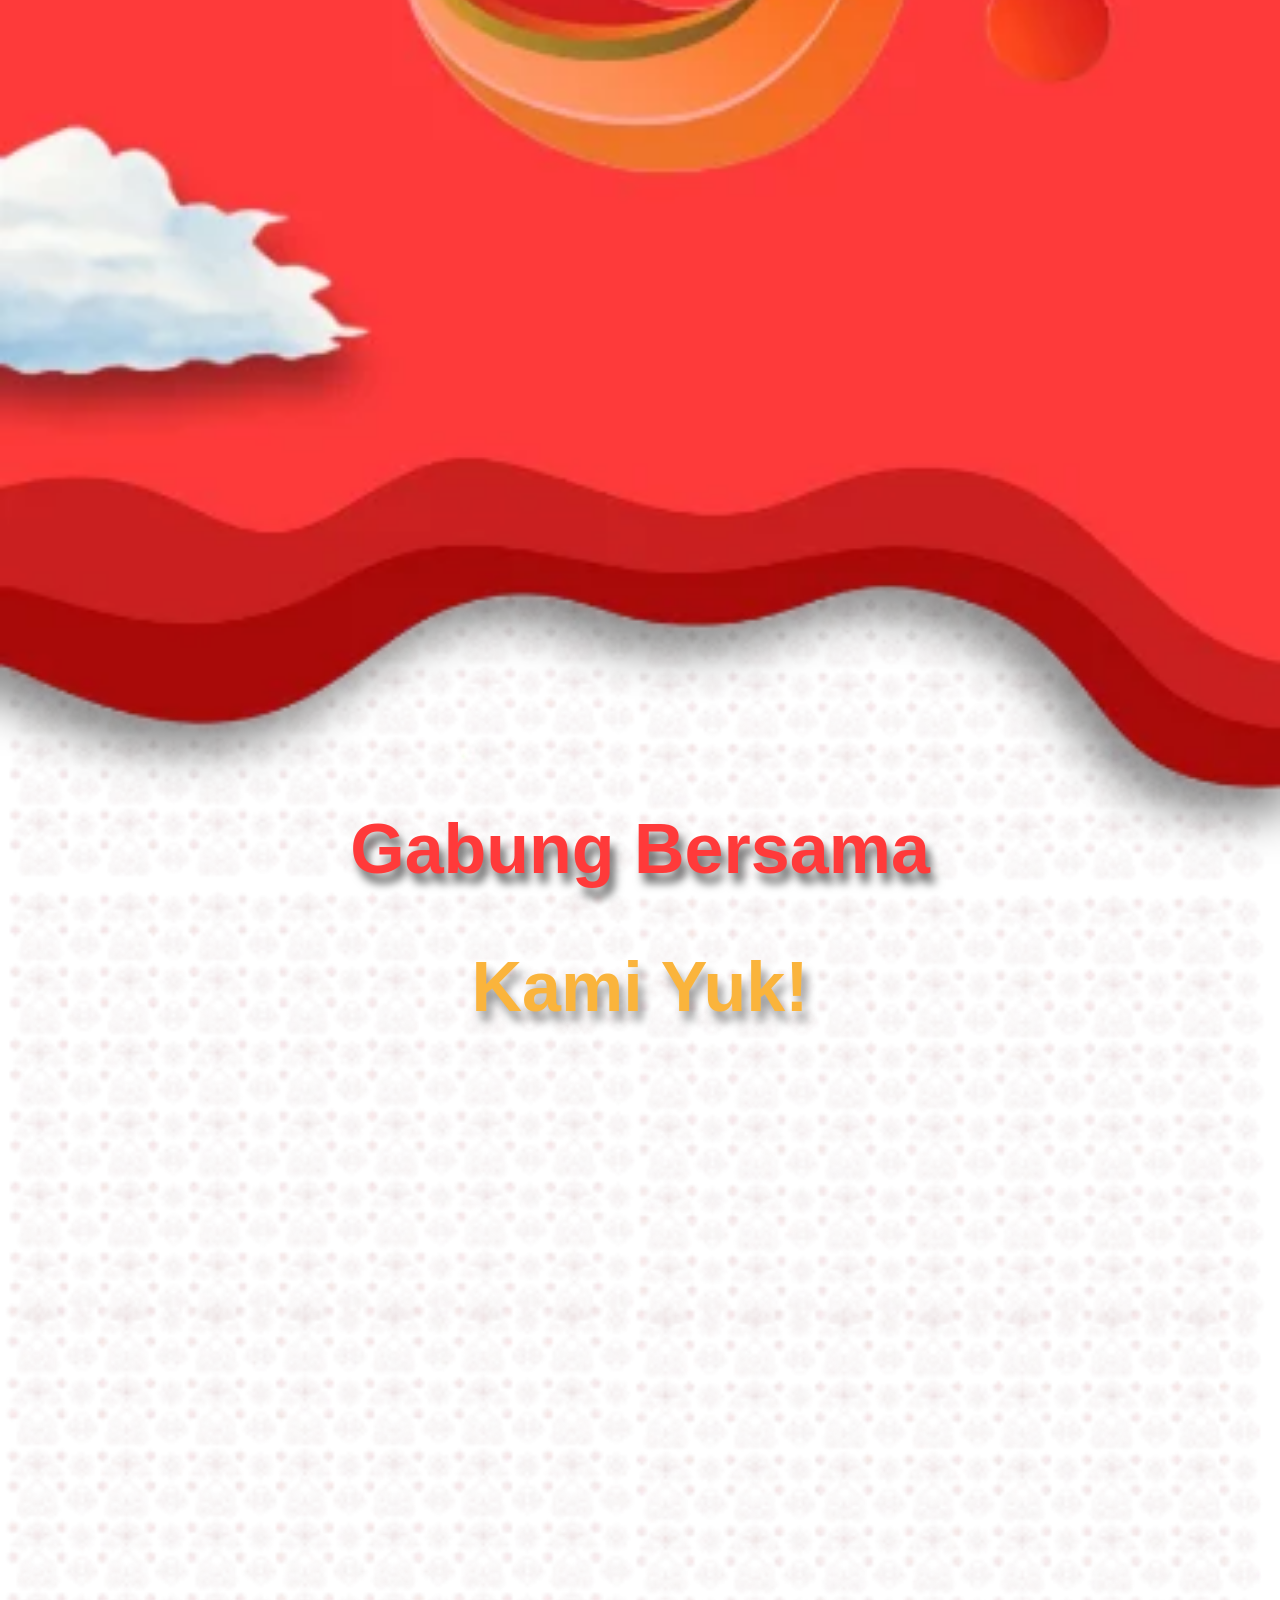
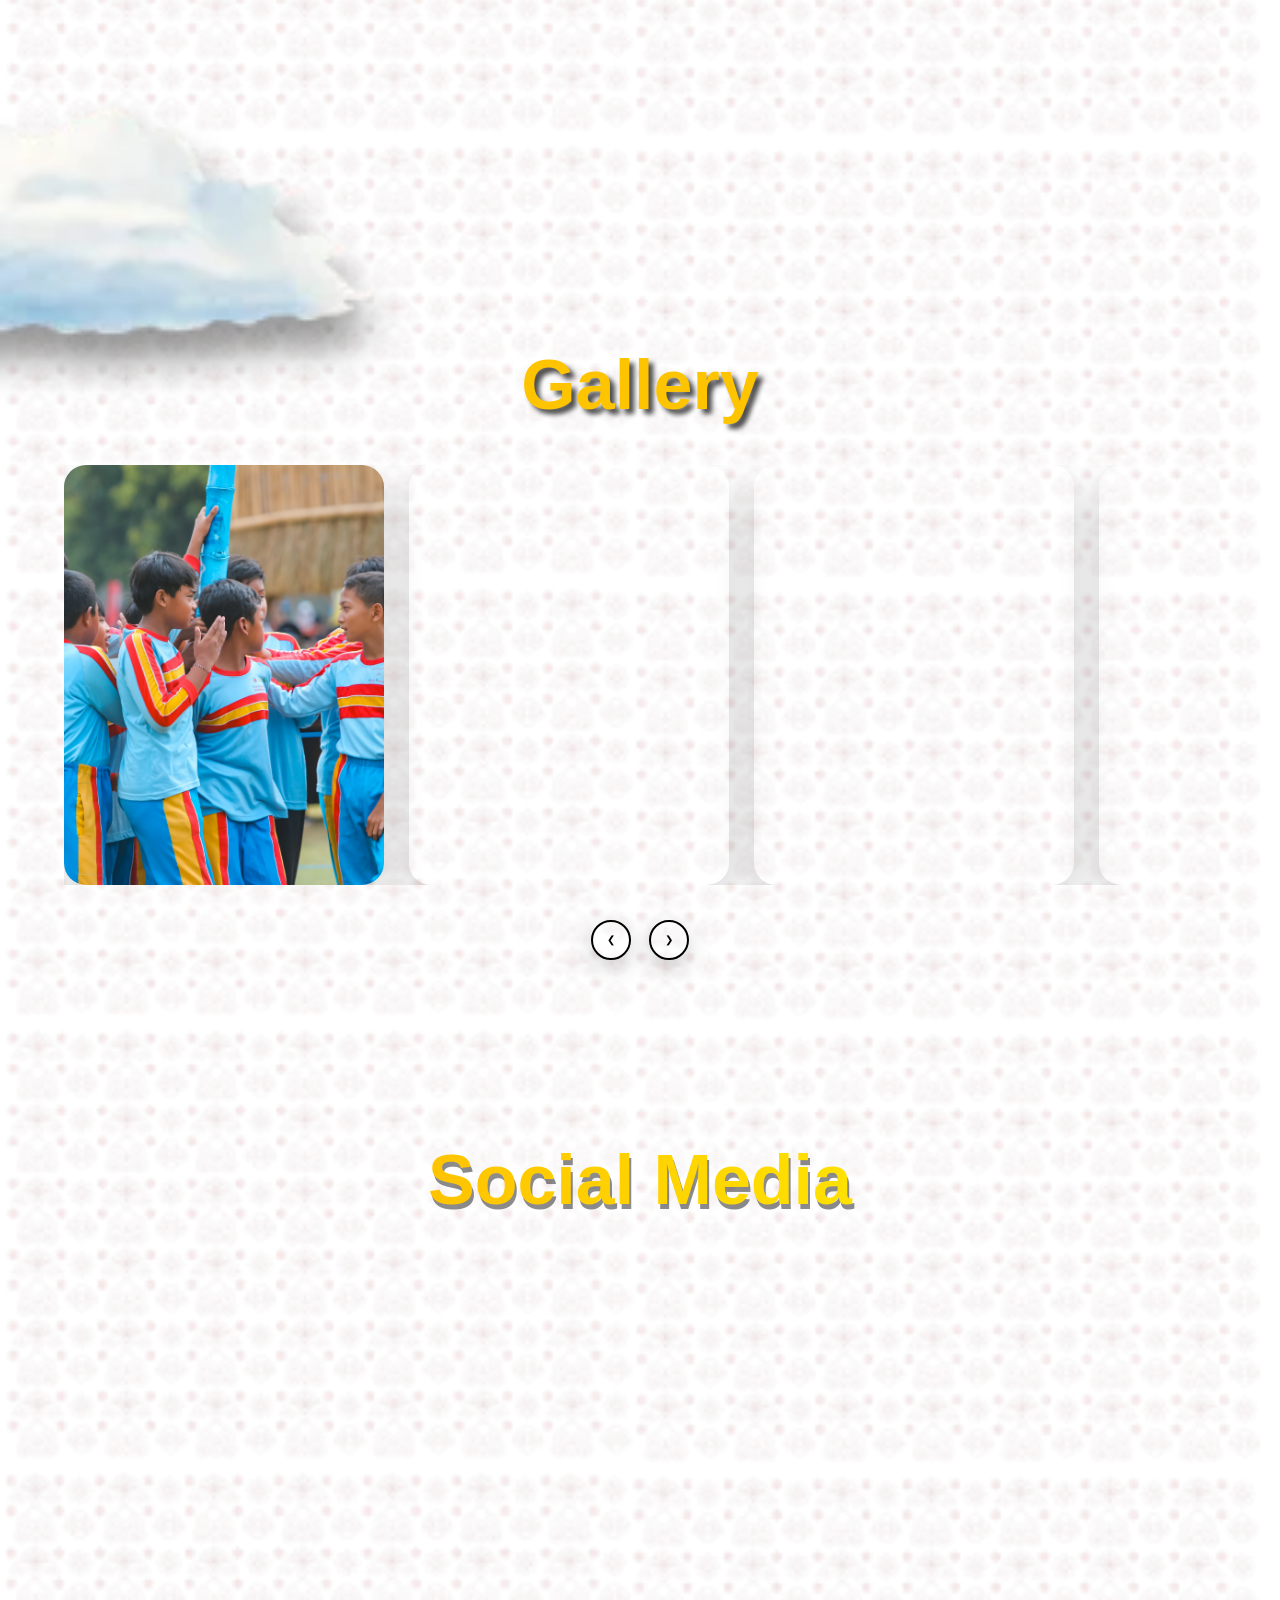
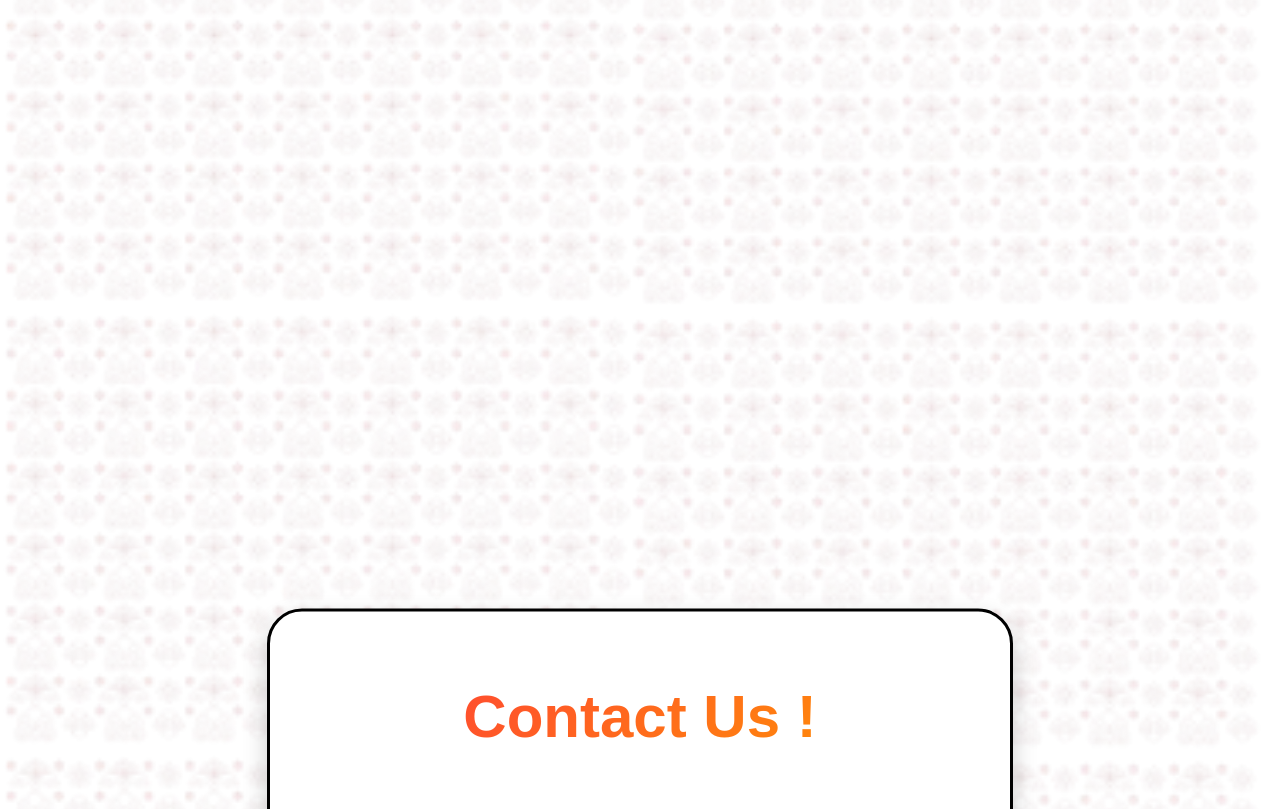
==== commit 368d898c: "update landing page" ====
--- a/index.html
+++ b/index.html
@@ -9,7 +9,7 @@
     <title>DolananYok! 11  Official Website</title>
 
     <!-- Favicon -->
-    <link rel="icon" href="assets/LOGO/LogoDY11.png">
+    <link rel="icon" href="assets/LOGO/LogoDY11.webp">
 
     <!-- CSS -->
  <link rel="stylesheet" href="style.css">   
@@ -53,7 +53,7 @@
             <li><a class="openBtn" >Daftar</a></li>
             <li><a class="openBtn" >Login</a></li>
         </ul>
-         <img class="hamburger" src="assets/Hamburger/hamburger.png" alt="">
+         <img loading="lazy" decoding="async" class="hamburger" src="assets/Hamburger/hamburger.webp" alt="">
         </nav>
        
     </header>
@@ -65,7 +65,7 @@
 
     <section id="beranda" class="bagian_atas">
                   
-        <img src="assets/TulisanDolananYok!11.png" class="tulisanDY">
+        <img loading="lazy" decoding="async" src="assets/TulisanDolananyok!11.webp" class="tulisanDY">
         <p class="selamat_datangg">
             Selamat Datang di Laman Resmi DolananYok! 11
         </p>
@@ -88,7 +88,7 @@
                         data-aos="zoom-in" data-aos-delay="300"
                         id="playButton"
                         class="playbutton"
-                        src="assets/VIDEO/playbutton.png"
+                        src="assets/VIDEO/playbutton.webp"
                         alt="Play">
 
                     <div
@@ -103,7 +103,7 @@
                             controls>
 
                             <source
-                                src="assets/video-trailer-dy/TRAILER DY! 11 PART 1.mov"
+                                src="assets/video-trailer-dy/TRAILER DY! 11 PART 1.mp4"
                                 type="video/mp4">
 
                             Browsermu tidak mendukung video.
@@ -139,7 +139,7 @@
 
     <div id="cardTestimoni" class="card-testimoni" data-aos="fade-up">
 
-        <img id="fotoTesti" class="avatar"src="assets/testimoni/AdiWibowo.png" alt="Foto">
+        <img loading="lazy" decoding="async" id="fotoTesti" class="avatar"src="assets/testimoni/AdiWibowo.webp" alt="Foto">
 
         <p id="isiTesti" class="text-testimoni">
 
@@ -195,7 +195,7 @@
                 <div class="gabung-grup">
 
                     <div data-aos="flip-right" data-aos-duration="2000" class="gabung-peserta">
-                        <img src="assets/gabung foto/peserta.png" alt="">
+                        <img loading="lazy" decoding="async" src="assets/gabung foto/peserta.webp" alt="">
                  <h1>
                     Bergabung Menjadi Peserta
                 </h1>
@@ -209,7 +209,7 @@
               
              
                  <div data-aos="flip-left" class="gabung-mitra">
-                    <img src="assets/gabung foto/mitra.png" alt="">
+                    <img loading="lazy" decoding="async" src="assets/gabung foto/mitra.webp" alt="">
                      <h1>
                     Bergabung Sebagai Mitra
                 </h1>
@@ -235,51 +235,51 @@
         <div data-aos="fade-up-left" data-aos-duration="1500" class="gallery-track">
 
             <div class="gambar">
-                <img src="assets/dokumentasi/1.jpg">
-            </div>
-
-            <div class="gambar">
-                <img src="assets/dokumentasi/2.jpg">
-            </div>
-
-            <div class="gambar">
-                <img src="assets/dokumentasi/3.jpg">
-            </div>
-
-            <div class="gambar">
-                <img src="assets/dokumentasi/4.jpg">
-            </div>
-
-            <div class="gambar">
-                <img src="assets/dokumentasi/5.jpg">
-            </div>
-
-            <div class="gambar">
-                <img src="assets/dokumentasi/6.jpg">
-            </div>
-             <div class="gambar">
-                <img src="assets/dokumentasi/7.jpg">
-            </div>
-             <div class="gambar">
-                <img src="assets/dokumentasi/8.jpg">
-            </div>
-             <div class="gambar">
-                <img src="assets/dokumentasi/9.jpg">
-            </div>
-             <div class="gambar">
-                <img src="assets/dokumentasi/10.jpg">
-            </div>
-             <div class="gambar">
-                <img src="assets/dokumentasi/11.jpg">
-            </div>
-             <div class="gambar">
-                <img src="assets/dokumentasi/12.jpg">
-            </div>
-             <div class="gambar">
-                <img src="assets/dokumentasi/13.jpg">
-            </div>
-             <div class="gambar">
-                <img src="assets/dokumentasi/14.jpg">
+                <img loading="lazy" decoding="async" src="assets/dokumentasi/1.webp">
+            </div>
+
+            <div class="gambar">
+                <img loading="lazy" decoding="async" src="assets/dokumentasi/2.webp">
+            </div>
+
+            <div class="gambar">
+                <img loading="lazy" decoding="async" src="assets/dokumentasi/3.webp">
+            </div>
+
+            <div class="gambar">
+                <img loading="lazy" decoding="async" src="assets/dokumentasi/4.webp">
+            </div>
+
+            <div class="gambar">
+                <img loading="lazy" decoding="async" src="assets/dokumentasi/5.webp">
+            </div>
+
+            <div class="gambar">
+                <img loading="lazy" decoding="async" src="assets/dokumentasi/6.webp">
+            </div>
+             <div class="gambar">
+                <img loading="lazy" decoding="async" src="assets/dokumentasi/7.webp">
+            </div>
+             <div class="gambar">
+                <img loading="lazy" decoding="async" src="assets/dokumentasi/8.webp">
+            </div>
+             <div class="gambar">
+                <img loading="lazy" decoding="async" src="assets/dokumentasi/9.webp">
+            </div>
+             <div class="gambar">
+                <img loading="lazy" decoding="async" src="assets/dokumentasi/10.webp">
+            </div>
+             <div class="gambar">
+                <img loading="lazy" decoding="async" src="assets/dokumentasi/11.webp">
+            </div>
+             <div class="gambar">
+                <img loading="lazy" decoding="async" src="assets/dokumentasi/12.webp">
+            </div>
+             <div class="gambar">
+                <img loading="lazy" decoding="async" src="assets/dokumentasi/13.webp">
+            </div>
+             <div class="gambar">
+                <img loading="lazy" decoding="async" src="assets/dokumentasi/14.webp">
             </div>
 
         </div>
@@ -308,12 +308,12 @@
 
             <div data-aos="flip-left">
                 <a href="https://www.youtube.com/@baytal-hikmahofficial7967" target="_blank" >
-                    <img src="assets/sosial_media/youtube.png" alt="YouTube" class="youtube">
+                    <img loading="lazy" decoding="async" src="assets/sosial_media/youtube.webp" alt="YouTube" class="youtube">
                     </a>
             </div>
             <div data-aos="flip-right">
                     <a href="https://www.instagram.com/bayhievent/" target="_blank" >
-                        <img src="assets/sosial_media/instagram.png" alt="instagram" class="instagram">
+                        <img loading="lazy" decoding="async" src="assets/sosial_media/instagram.webp" alt="instagram" class="instagram">
                     </a>
             </div>
         </div>
@@ -329,14 +329,14 @@
         </div>
         <div class="grup_contact">
               <div class="whatsapp">
-            <img src="assets/contact-us/whatsapp.png" alt="">
+            <img loading="lazy" decoding="async" src="assets/contact-us/whatsapp.webp" alt="">
              <a href="https://wa.me/6285790215110   " target="_blank" class="hubungi-kami">
                Hubungi Kami di WhatsApp !
             </a>
        
         </div>
              <div class="email">
-                <img src="assets/contact-us/email.png" alt="">
+                <img loading="lazy" decoding="async" src="assets/contact-us/email.webp" alt="">
                 <a href="mailto:fdysebelas@gmail.com?subject=Pendaftaran DolananYok! 11" target="_blank" class="hubungi-kami">
                     Kirim Email
                 </a>
@@ -350,7 +350,7 @@
         <div class="modal-box">
             <h2 class="modal-title">Under Maintenance</h2>
             
-            <img src="assets/Vektor/icon/maintenance.png" width="180px" height="180px" alt="maintenance">
+            <img loading="lazy" decoding="async" src="assets/Vektor/icon/maintenance.webp" width="180px" height="180px" alt="maintenance">
             <p class="modal-message">
                 Maaf, fitur ini sedang dalam tahap perbaikan.
                 <br><br>
--- a/style.css
+++ b/style.css
@@ -83,7 +83,7 @@
     padding:0;
     overflow-x:hidden;
 
-    background:url("assets/HERO/BACKGROUND.png") no-repeat top center;
+    background:url("assets/HERO/BACKGROUND.webp") no-repeat top center;
     background-size:100% auto;
 }
         
--- a/responsive.css
+++ b/responsive.css
@@ -1,7 +1,7 @@
 @media (max-width:1285px){
 
 body{
-    background:url("assets/HERO/background-mobile.png") no-repeat top center;
+    background:url("assets/HERO/background-mobile.webp") no-repeat top center;
     background-size:cover;
 }
 
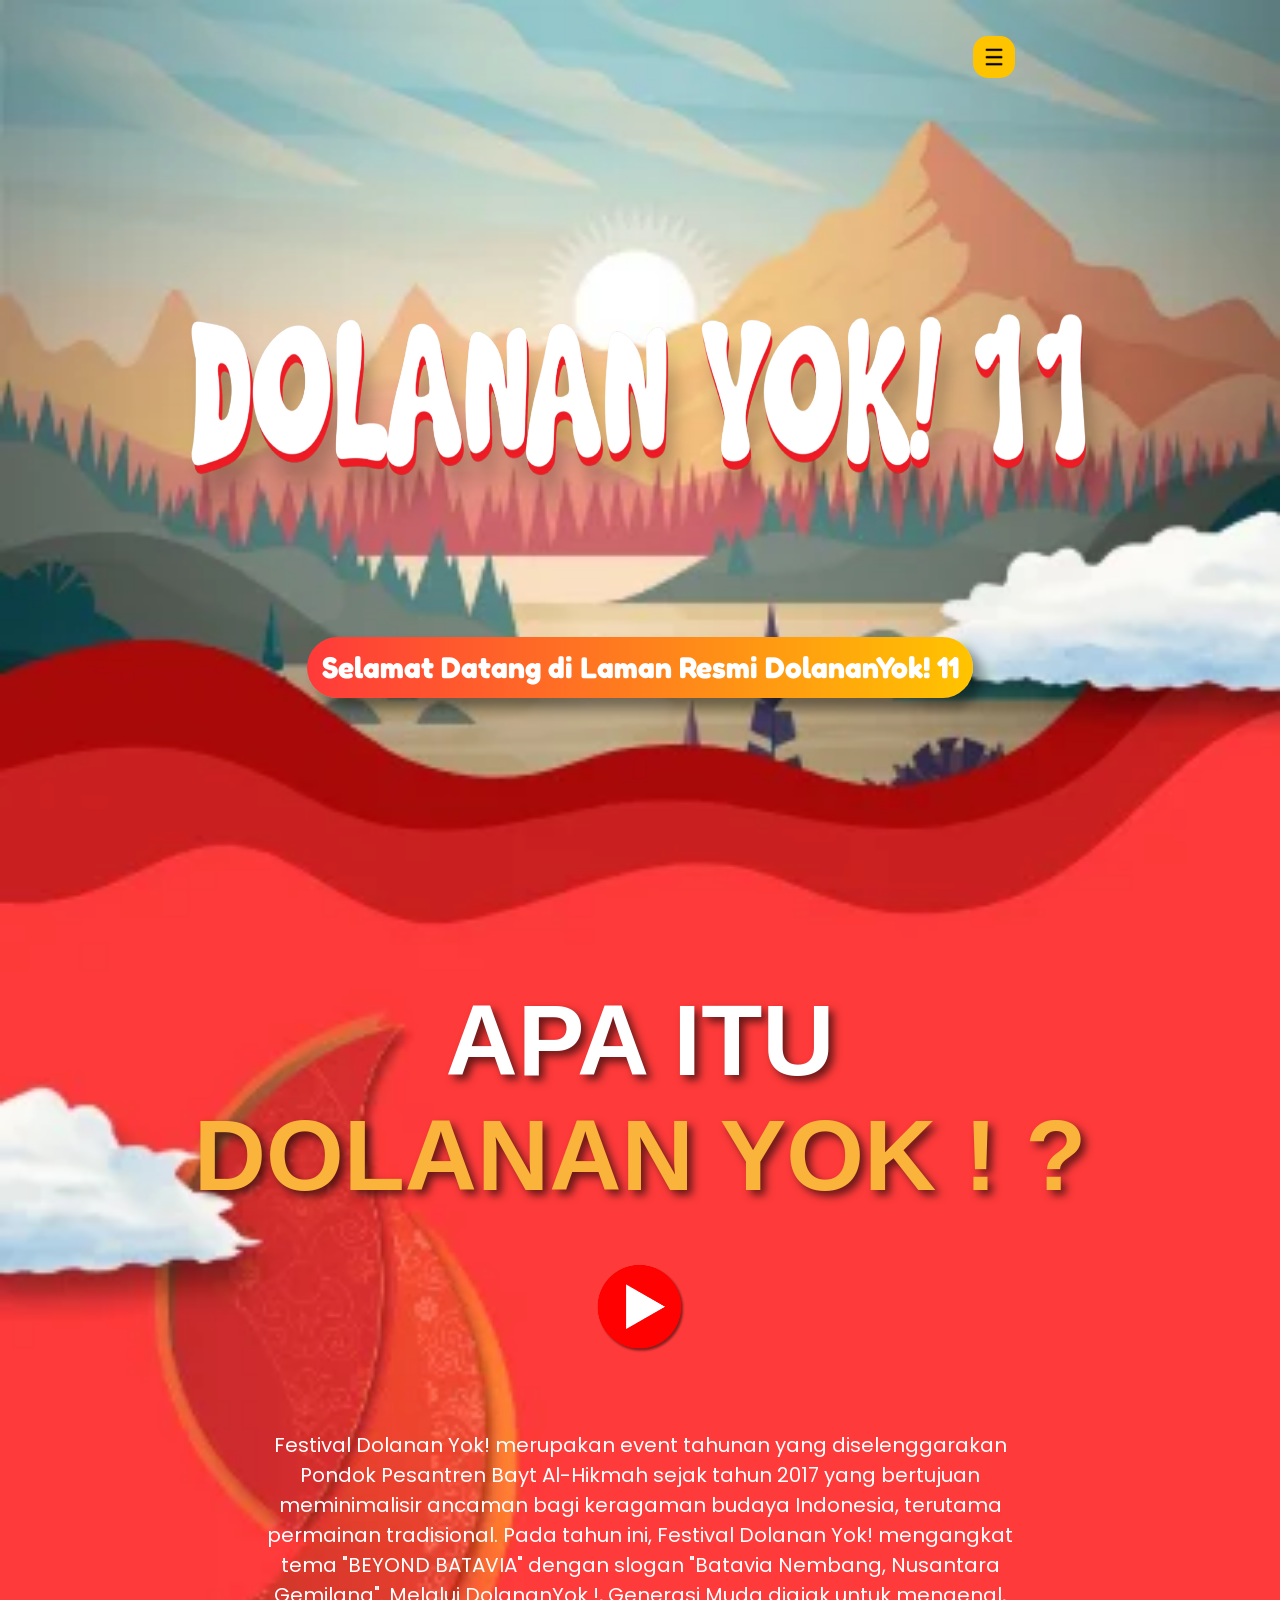
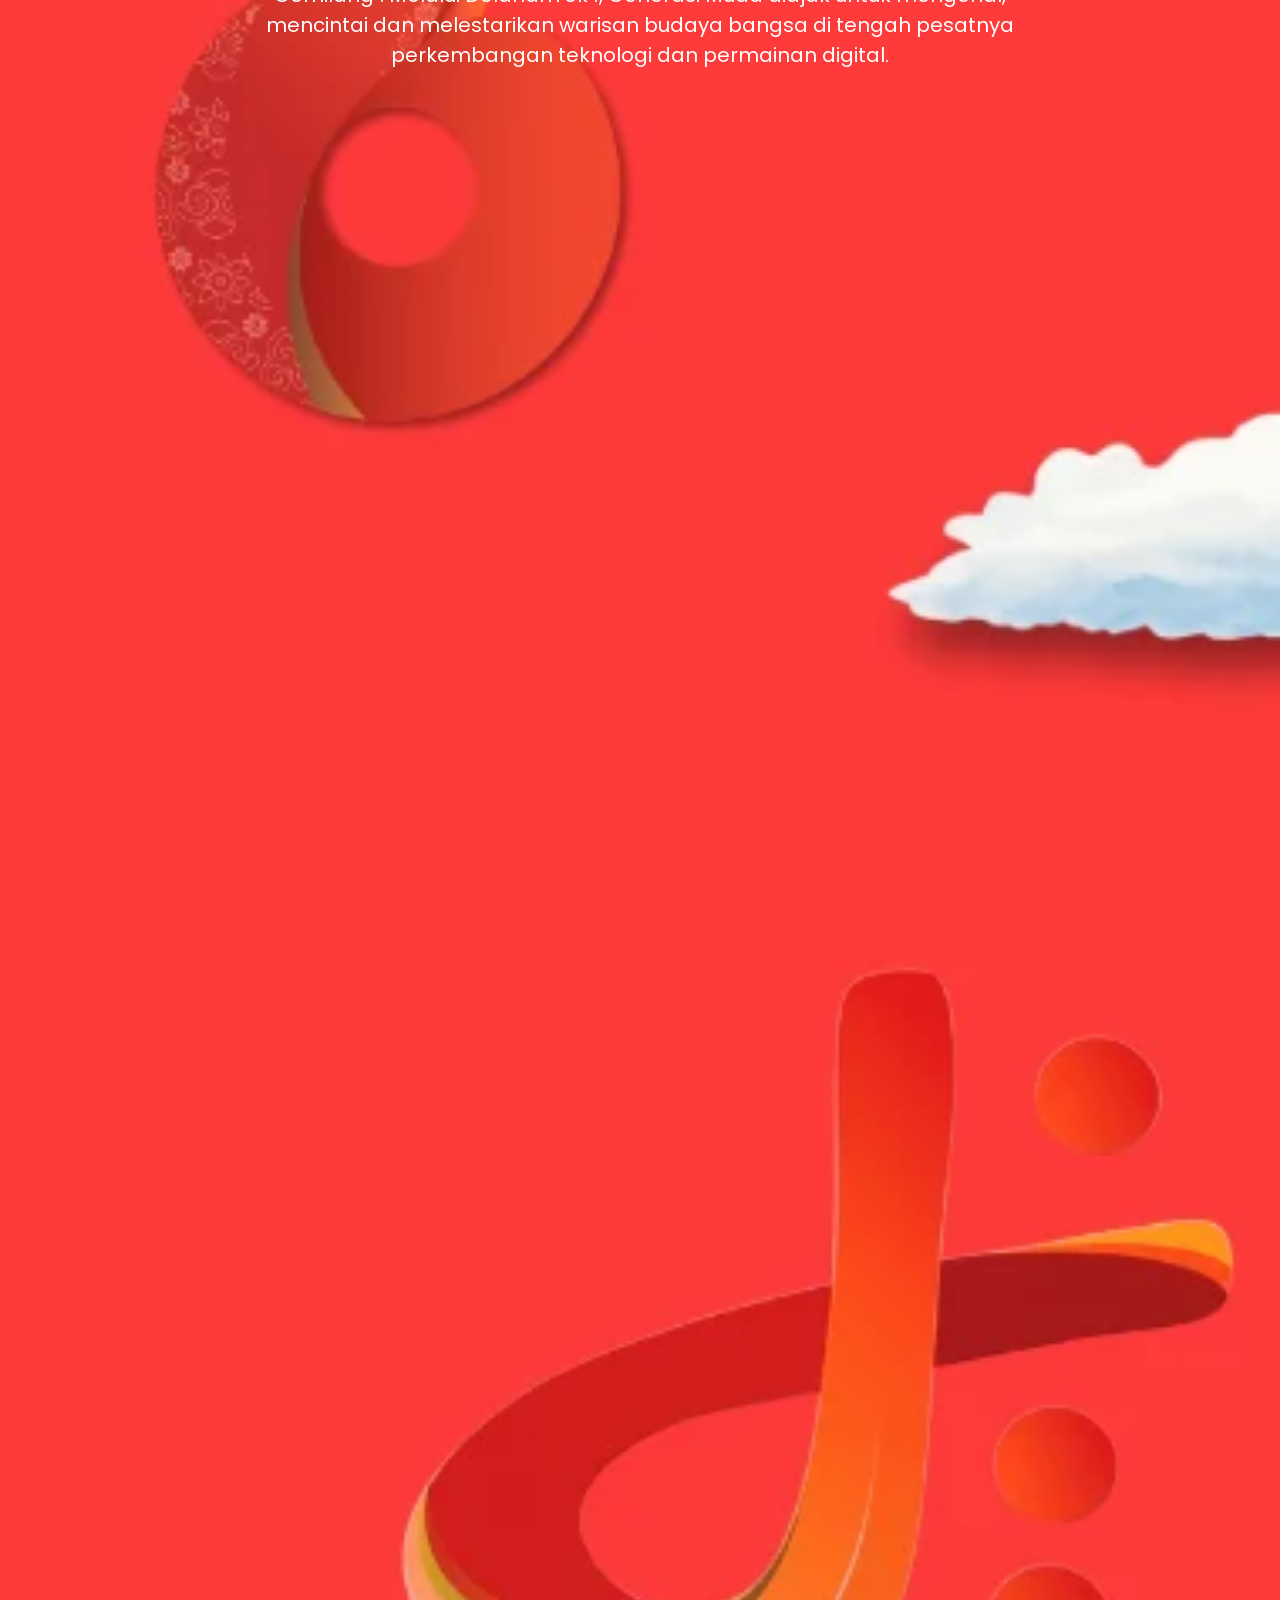
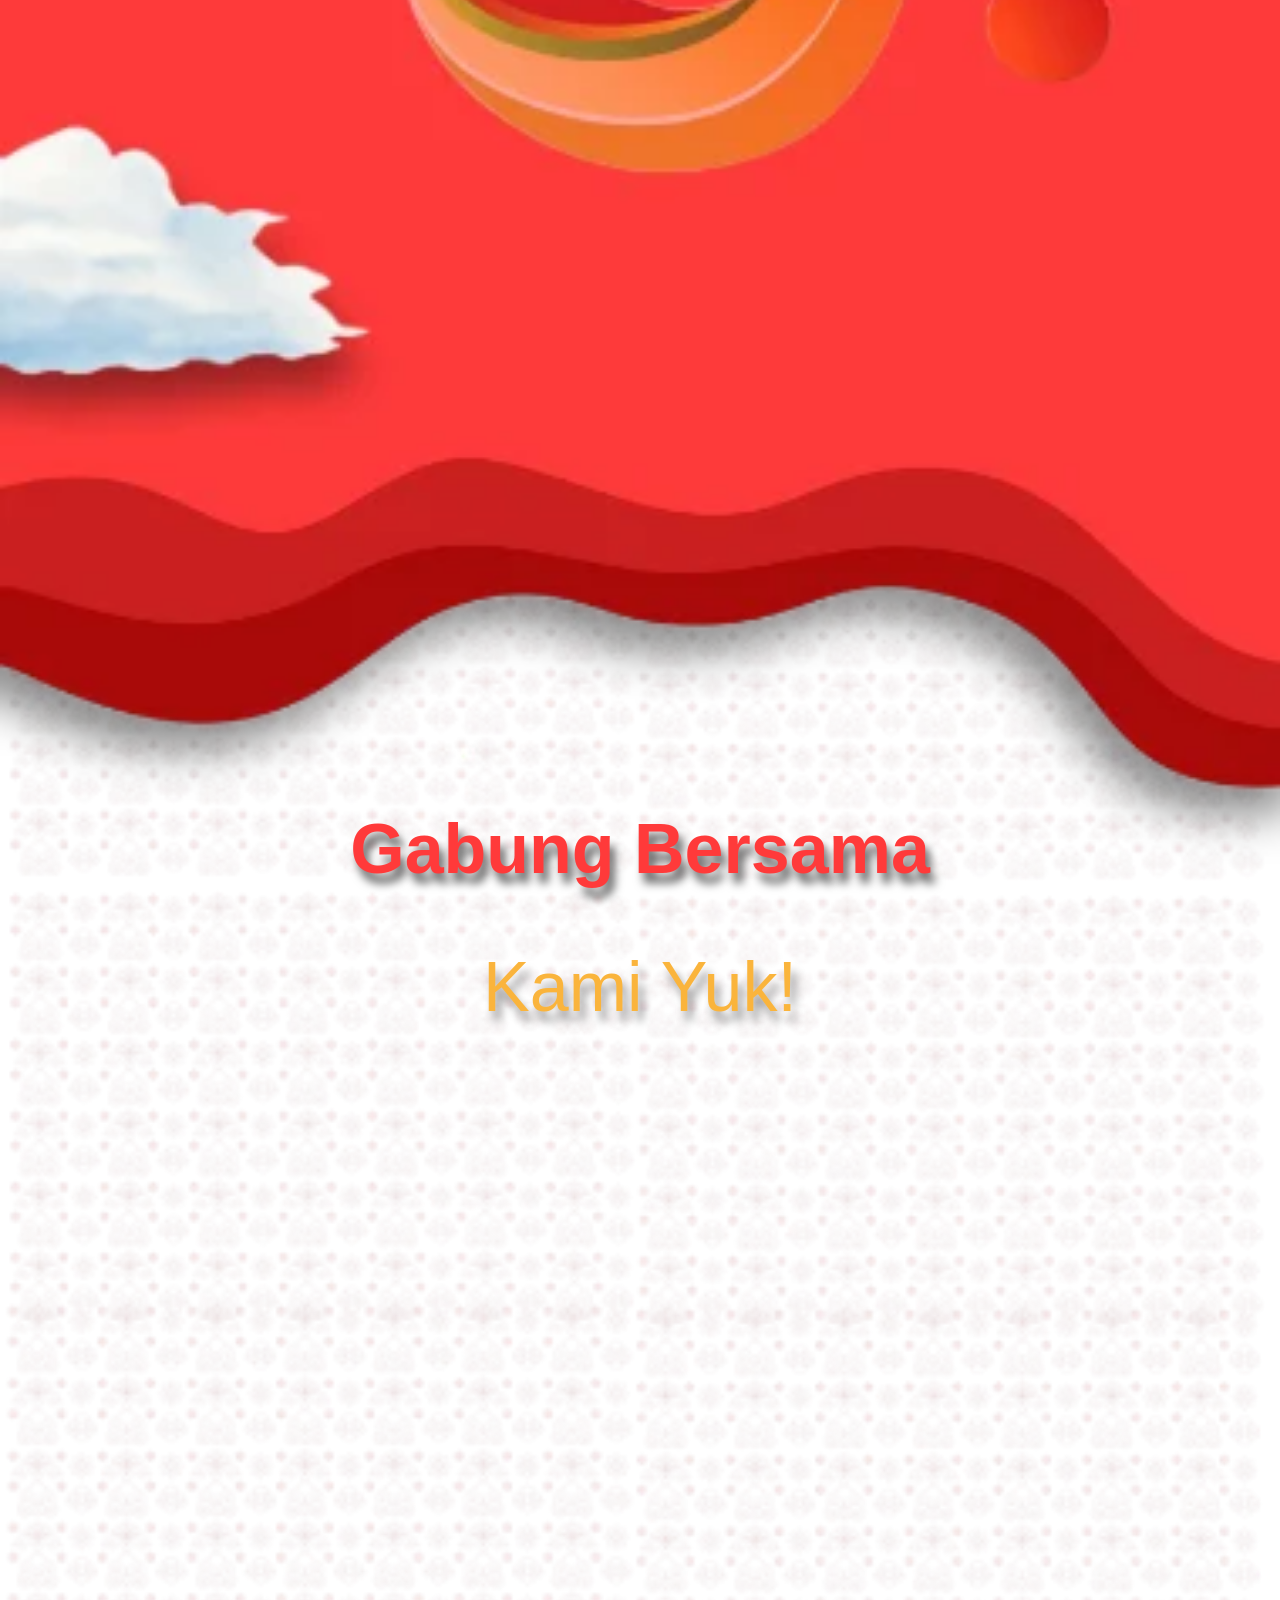
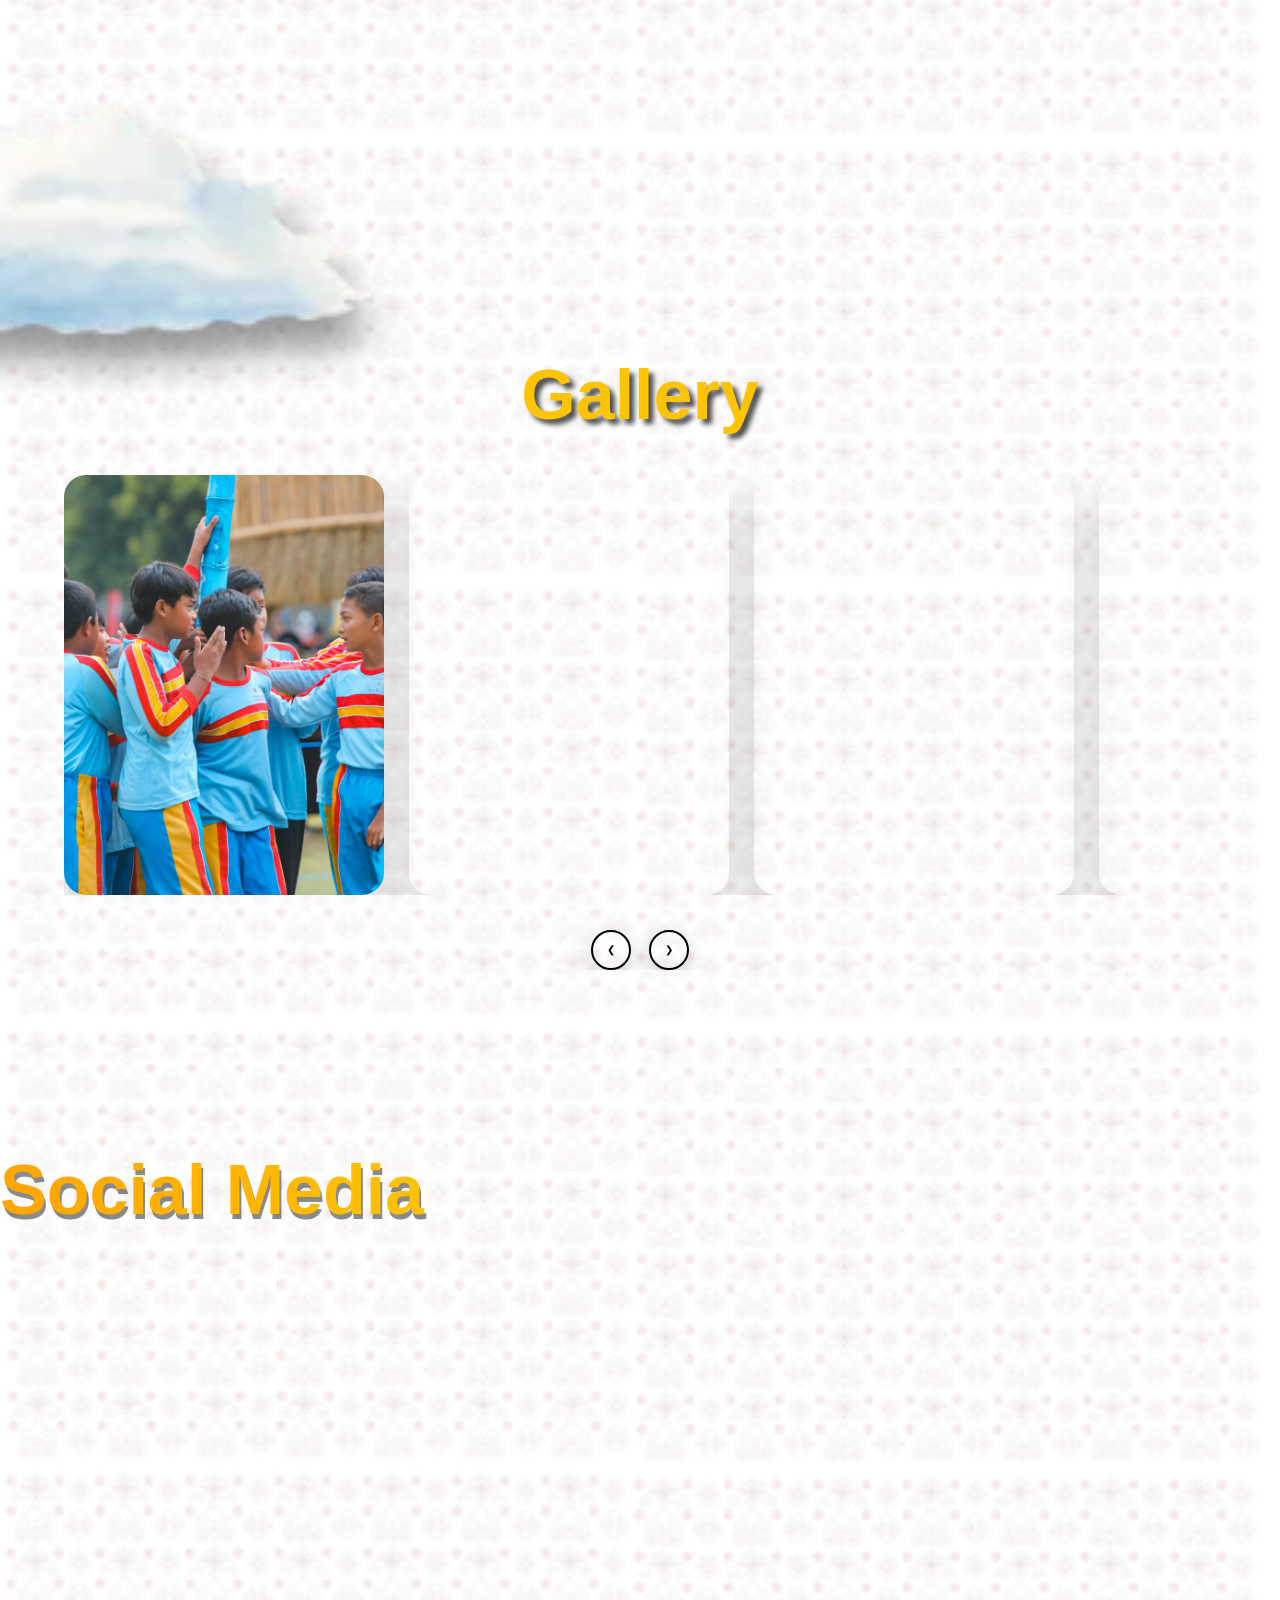
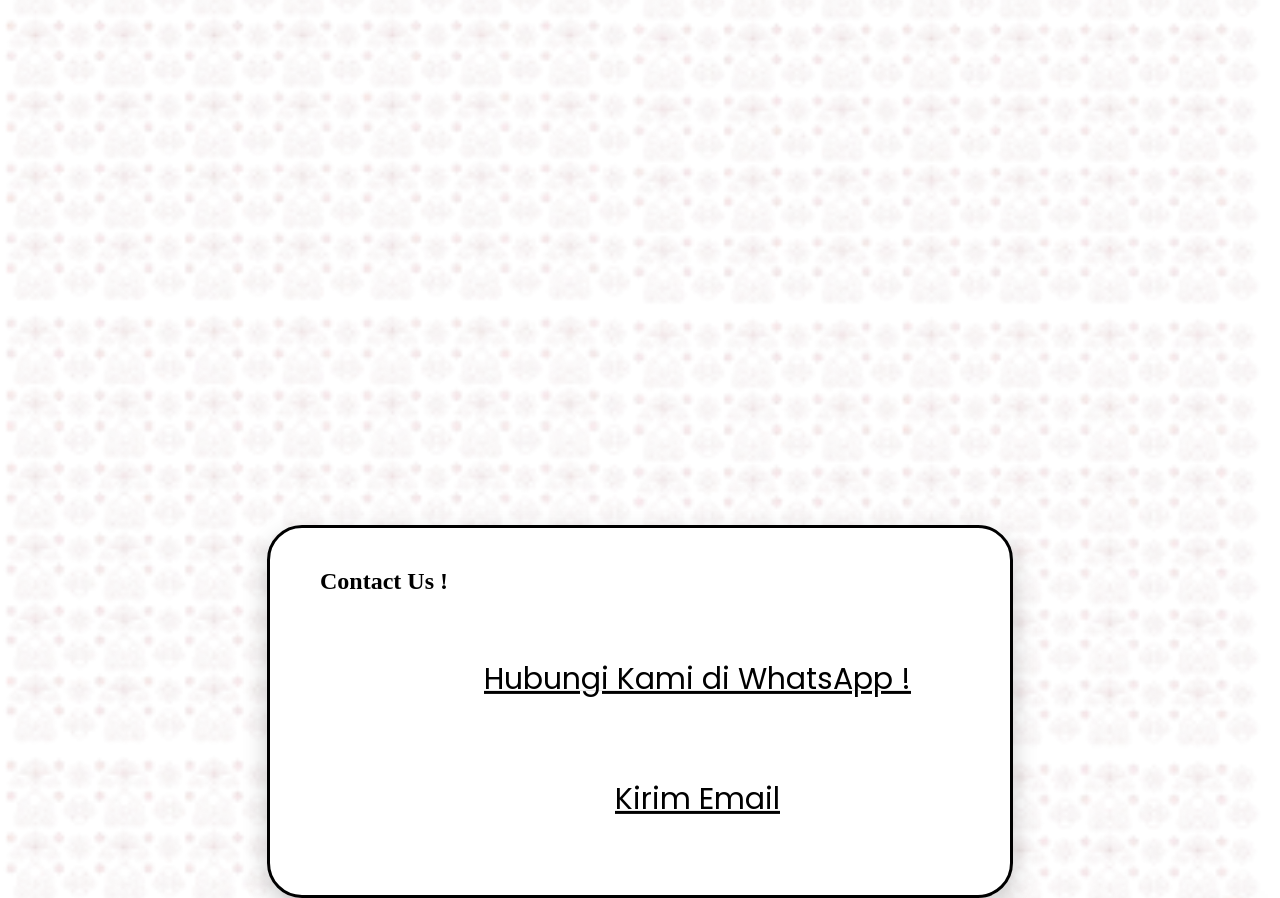
==== commit d2999ac5: "penyesuaian SEO" ====
--- a/index.html
+++ b/index.html
@@ -1,369 +1,449 @@
-<!DOCTYPE html>
-<html lang="id">
-
-<head>
-
-    <meta charset="UTF-8">
-    <meta name="viewport" content="width=device-width, initial-scale=1.0">
-
-    <title>DolananYok! 11  Official Website</title>
-
-    <!-- Favicon -->
-    <link rel="icon" href="assets/LOGO/LogoDY11.webp">
-
-    <!-- CSS -->
- <link rel="stylesheet" href="style.css">   
- <link rel="stylesheet" href="responsive.css">
-    <!-- Google Font -->
-    <link href="https://fonts.googleapis.com/css2?family=Montserrat:wght@300;400;500;600;700;800&family=Poppins:wght@300;400;500;600;700&display=swap" rel="stylesheet">
-
-    <!-- Font Awesome -->
-    <link rel="stylesheet"
-        href="https://cdnjs.cloudflare.com/ajax/libs/font-awesome/6.7.2/css/all.min.css">
-
-    <!-- AOS Animation -->
-    <link href="https://unpkg.com/aos@2.3.4/dist/aos.css" rel="stylesheet">
-    
-    <!--soft masrhmallow bolo-->
-    <link href="https://fonts.cdnfonts.com/css/soft-marshmallow" rel="stylesheet">
-
-    <link href="https://fonts.googleapis.com/css2?family=Nunito:wght@400;700;800;900&display=swap" rel="stylesheet">
-
-    <link href="https://fonts.googleapis.com/css2?family=Fredoka:wght@300;400;500;600;700&display=swap" rel="stylesheet">
-    
-    <meta name="viewport" content="width=device-width, initial-scale=1.0">
-
-</head>
-
-<body>
-       <!-- AOS -->
-
-
-
-    <!-- ========================= -->
-    <!-- NAVBAR -->
-    <!-- ========================= -->
-
-    <header>
-        <nav class="navbar">
-        <ul class="nav-menu">
-            <li><a href="#beranda">Beranda</a></li>
-            <li><a href="#tentang">Tentang</a></li>
-            <li><a href="#testimoni">Testimoni</a></li>
-            <li><a class="openBtn" >Daftar</a></li>
-            <li><a class="openBtn" >Login</a></li>
-        </ul>
-         <img loading="lazy" decoding="async" class="hamburger" src="assets/Hamburger/hamburger.webp" alt="">
-        </nav>
-       
-    </header>
-
-    <main>
-        
-    
-      
-
-    <section id="beranda" class="bagian_atas">
-                  
-        <img loading="lazy" decoding="async" src="assets/TulisanDolananyok!11.webp" class="tulisanDY">
-        <p class="selamat_datangg">
-            Selamat Datang di Laman Resmi DolananYok! 11
-        </p>
-    </section>
-
-               <!--TENTANG DY-->
-            <section class="ApaItuDY">
-                <div>
-                    <h2 id="tentang" class="apa_itu_dy" data-aos="zoom-in">APA ITU <br>
-                        <div class="tulisanee">
-                               DOLANAN YOK  ! ?  
-                        </div>
-                     
-                    </h2>
-                </div>
-
-               <div  class="videooo">
-
-                    <img
-                        data-aos="zoom-in" data-aos-delay="300"
-                        id="playButton"
-                        class="playbutton"
-                        src="assets/VIDEO/playbutton.webp"
-                        alt="Play">
-
-                    <div
-                        id="videoPopup"
-                        class="video-popup">
-
-                        <span id="closeVideo">&times;</span>
-
-                        <video
-                            id="videone"
-                            class="videone"
-                            controls>
-
-                            <source
-                                src="assets/video-trailer-dy/TRAILER DY! 11 PART 1.mp4"
-                                type="video/mp4">
-
-                            Browsermu tidak mendukung video.
-
-                        </video>
-
-                    </div>
-
-                 </div>
-
-                <div>
-                    <p data-aos="zoom-in-up" class="penjelasan">
-                      Festival Dolanan Yok! merupakan event tahunan yang diselenggarakan Pondok Pesantren
-                       Bayt Al-Hikmah sejak tahun 2017 yang bertujuan meminimalisir ancaman bagi keragaman budaya Indonesia,
-                        terutama permainan tradisional. Pada tahun ini, Festival Dolanan Yok! mengangkat tema
-                         "BEYOND BATAVIA" dengan slogan "Batavia Nembang, Nusantara Gemilang".
-                         Melalui DolananYok !, Generasi Muda diajak untuk mengenal, mencintai dan melestarikan warisan budaya bangsa di tengah pesatnya
-                        perkembangan teknologi dan permainan digital.
-                    </p>
-
-                  
-                </div>
-            </section>
-            
-
-         <!--TESTIMONI-->
-
-    <section class="testimoni-section" id="testimoni">
-
-    <h2 data-aos="fade-down" class="judul-testimoni">
-        TESTIMONI
-    </h2>
-
-    <div id="cardTestimoni" class="card-testimoni" data-aos="fade-up">
-
-        <img loading="lazy" decoding="async" id="fotoTesti" class="avatar"src="assets/testimoni/AdiWibowo.webp" alt="Foto">
-
-        <p id="isiTesti" class="text-testimoni">
-
-           kata kata ne nak javascript
-
-        </p>
-
-        <h3 id="namaTesti" class="author">
-
-            Nama
-
-        </h3>
-
-        <p id="jabatanTesti" class="job">
-
-            Jabatan
-
-        </p>
-
-        <div class="tombol-testimoni">
-                <button id="prevBtn">
-                ❮
-            </button>
-
-            <button id="nextBtn">
-                ❯
-            </button>
-        </div>
-
-            
-
-        </div>
-
-    </div>
-
-    </section>
-
-                  <!--daftar-->
-
-            <section id="daftar" class="gabung">
-            <div>
-                <div data-aos="zoom-in" class="gabung-tulisan">
-                    <h1 class="gabung-bersama">
-                    Gabung Bersama
-                </h1>   
-                <h1 class="kami-yuk">
-                    Kami Yuk!
-                </h1>
-
-                </div>
-                
-                
-                <div class="gabung-grup">
-
-                    <div data-aos="flip-right" data-aos-duration="2000" class="gabung-peserta">
-                        <img loading="lazy" decoding="async" src="assets/gabung foto/peserta.webp" alt="">
-                 <h1>
-                    Bergabung Menjadi Peserta
-                </h1>
-
-                <p>
-                    Tunjukkan Kemampuan Kalian di Event Kami !
-                </p>
-                   <a class="openBtn daftar-sekarang" > Daftar Sekarang </a>
-
-                    </div>
-              
-             
-                 <div data-aos="flip-left" class="gabung-mitra">
-                    <img loading="lazy" decoding="async" src="assets/gabung foto/mitra.webp" alt="">
-                     <h1>
-                    Bergabung Sebagai Mitra
-                </h1>
-                <p>
-                    Kesempatan eksklusif untuk memamerkan bisnis Anda.
-                </p>
-            </div>
-                 </div>
-               
-            </div>
-
-        
-               
-            </section>
-
-            
-  <section class="gallery">
-
-    <h1 data-aos="zoom-in" class="tulisan_galery">
-        Gallery
-    </h1>
-
-        <div data-aos="fade-up-left" data-aos-duration="1500" class="gallery-track">
-
-            <div class="gambar">
-                <img loading="lazy" decoding="async" src="assets/dokumentasi/1.webp">
-            </div>
-
-            <div class="gambar">
-                <img loading="lazy" decoding="async" src="assets/dokumentasi/2.webp">
-            </div>
-
-            <div class="gambar">
-                <img loading="lazy" decoding="async" src="assets/dokumentasi/3.webp">
-            </div>
-
-            <div class="gambar">
-                <img loading="lazy" decoding="async" src="assets/dokumentasi/4.webp">
-            </div>
-
-            <div class="gambar">
-                <img loading="lazy" decoding="async" src="assets/dokumentasi/5.webp">
-            </div>
-
-            <div class="gambar">
-                <img loading="lazy" decoding="async" src="assets/dokumentasi/6.webp">
-            </div>
-             <div class="gambar">
-                <img loading="lazy" decoding="async" src="assets/dokumentasi/7.webp">
-            </div>
-             <div class="gambar">
-                <img loading="lazy" decoding="async" src="assets/dokumentasi/8.webp">
-            </div>
-             <div class="gambar">
-                <img loading="lazy" decoding="async" src="assets/dokumentasi/9.webp">
-            </div>
-             <div class="gambar">
-                <img loading="lazy" decoding="async" src="assets/dokumentasi/10.webp">
-            </div>
-             <div class="gambar">
-                <img loading="lazy" decoding="async" src="assets/dokumentasi/11.webp">
-            </div>
-             <div class="gambar">
-                <img loading="lazy" decoding="async" src="assets/dokumentasi/12.webp">
-            </div>
-             <div class="gambar">
-                <img loading="lazy" decoding="async" src="assets/dokumentasi/13.webp">
-            </div>
-             <div class="gambar">
-                <img loading="lazy" decoding="async" src="assets/dokumentasi/14.webp">
-            </div>
-
-        </div>
-
-         <div data-aos="fade-out" class="gallery-wrapper">
-          <button class="gallery-btn prev">
-            ❮
-        </button>
-
-        <button class="gallery-btn next">
-            ❯
-        </button>
-
-    </div>
-
-               <!--social media-->
-
-    <section class="social_media">
-        <div>
-            <h1 data-aos="zoom-out-right" class="tulisan-sosmed">
-                Social Media
-            </h1>
-        </div>
-
-            <div  class="logo_sosmed">
-
-            <div data-aos="flip-left">
-                <a href="https://www.youtube.com/@baytal-hikmahofficial7967" target="_blank" >
-                    <img loading="lazy" decoding="async" src="assets/sosial_media/youtube.webp" alt="YouTube" class="youtube">
-                    </a>
-            </div>
-            <div data-aos="flip-right">
-                    <a href="https://www.instagram.com/bayhievent/" target="_blank" >
-                        <img loading="lazy" decoding="async" src="assets/sosial_media/instagram.webp" alt="instagram" class="instagram">
-                    </a>
-            </div>
-        </div>
-
-    </section>
-
-
-    <div data-aos="slide-up" class="contact-us">
-        <div>
-            <h1>
-                Contact Us !
-            </h1>
-        </div>
-        <div class="grup_contact">
-              <div class="whatsapp">
-            <img loading="lazy" decoding="async" src="assets/contact-us/whatsapp.webp" alt="">
-             <a href="https://wa.me/6285790215110   " target="_blank" class="hubungi-kami">
-               Hubungi Kami di WhatsApp !
-            </a>
-       
-        </div>
-             <div class="email">
-                <img loading="lazy" decoding="async" src="assets/contact-us/email.webp" alt="">
-                <a href="mailto:fdysebelas@gmail.com?subject=Pendaftaran DolananYok! 11" target="_blank" class="hubungi-kami">
-                    Kirim Email
-                </a>
-            </div>
-        </div>
-      
-    </div>
-
-    <!-- POPUP MAINTENANCE -->
-    <div id="modalOverlay" class="modal-overlay">
-        <div class="modal-box">
-            <h2 class="modal-title">Under Maintenance</h2>
-            
-            <img loading="lazy" decoding="async" src="assets/Vektor/icon/maintenance.webp" width="180px" height="180px" alt="maintenance">
-            <p class="modal-message">
-                Maaf, fitur ini sedang dalam tahap perbaikan.
-                <br><br>
-                Silahkan tunggu info selanjutnya yaa...
-                <br>Terima kasih atas pengertiannya.
-            </p>
-            <button id="closeBtn" class="modal-close-btn">Tutup</button>
-        </div>
-    </div>
-
-    </main>
-    <script src="https://unpkg.com/aos@2.3.4/dist/aos.js"></script>
-    <script src="script.js"></script>
-
-</body>
- +<!DOCTYPE html>
+<html lang="id">
+
+<head>
+
+    <meta charset="UTF-8">
+    <meta name="viewport" content="width=device-width, initial-scale=1.0">
+
+    <title>Festival Dolanan Yok! 11 - Festival Permainan Tradisional Terbesar</title>
+    <!-- Penyesuaian SEO  -->
+    <meta name="description" content="Festival Dolanan Yok! 11 merupakan festival permainan tradisional terbesar di Indonesia oleh Pondok Pesantren Bayt Al-Hikmah Pasuruan. Menghadirkan berbagai perlombaan, seminar, bazar UMKM, dan pelestarian budaya.">
+    <meta name="keywords" content="Festival Dolanan Yok, Festival Dolanan Yok 11, permainan tradisional, perlombaan tradisional, lomba SD, lomba SMP, lomba SMA, Pasuruan, Bayt Al-Hikmah, budaya Indonesia, Batavia Nembang Nusantara Gemilang">
+    <meta name="author" content="Festival Dolanan Yok">
+    <meta name="robots" content="index, follow, max-image-preview:large, max-snippet:-1, max-video-preview:-1">
+
+    <link rel="canonical" href="https://dolananyok.site/">
+
+    <!-- Browser Optimization & Theme -->
+    <meta name="theme-color" content="#ff3a3a">
+    <meta name="apple-mobile-web-app-capable" content="yes">
+    <meta name="apple-mobile-web-app-status-bar-style" content="black-translucent">
+    <meta name="apple-mobile-web-app-title" content="DolananYok! 11">
+    <meta name="msapplication-TileColor" content="#ff3a3a">
+    <meta name="msapplication-TileImage" content="assets/LOGO/LogoDY11.webp">
+
+    <!-- Open Graph -->
+    <meta property="og:type" content="website">
+    <meta property="og:title" content="Festival Dolanan Yok! 11 - Festival Permainan Tradisional Terbesar">
+    <meta property="og:description" content="Ayo lestarikan permainan tradisional Indonesia bersama Festival Dolanan Yok! 11 di Pondok Pesantren Bayt Al-Hikmah Pasuruan.">
+    <meta property="og:image" content="https://dolananyok.site/assets/LOGO/LogoDY11.webp">
+    <meta property="og:image:secure_url" content="https://dolananyok.site/assets/LOGO/LogoDY11.webp">
+    <meta property="og:image:type" content="image/webp">
+    <meta property="og:image:width" content="500">
+    <meta property="og:image:height" content="500">
+    <meta property="og:image:alt" content="Logo Festival Dolanan Yok! 11">
+    <meta property="og:url" content="https://dolananyok.site/">
+    <meta property="og:site_name" content="Festival Dolanan Yok!">
+    <meta property="og:locale" content="id_ID">
+
+    <!-- Twitter Card -->
+    <meta name="twitter:card" content="summary_large_image">
+    <meta name="twitter:title" content="Festival Dolanan Yok! 11 - Festival Permainan Tradisional Terbesar">
+    <meta name="twitter:description" content="Ayo lestarikan permainan tradisional Indonesia bersama Festival Dolanan Yok! 11 di Pondok Pesantren Bayt Al-Hikmah Pasuruan.">
+    <meta name="twitter:image" content="https://dolananyok.site/assets/LOGO/LogoDY11.webp">
+    <meta name="twitter:creator" content="@usertwitteranda">
+
+    <!-- Favicon -->
+    <link rel="icon" type="image/webp" href="assets/LOGO/LogoDY11.webp">
+    <link rel="icon" type="image/webp" sizes="32x32" href="assets/LOGO/LogoDY11.webp">
+    <link rel="icon" type="image/webp" sizes="16x16" href="assets/LOGO/LogoDY11.webp">
+    <link rel="apple-touch-icon" href="assets/LOGO/LogoDY11.webp">
+    <link rel="manifest" href="/manifest.webmanifest">
+
+    <!-- Resource Preconnect & Preload -->
+    <link rel="preconnect" href="https://fonts.googleapis.com">
+    <link rel="preconnect" href="https://fonts.gstatic.com" crossorigin>
+    <link rel="preconnect" href="https://cdnjs.cloudflare.com">
+    <link rel="preconnect" href="https://unpkg.com">
+    <link rel="preload" href="assets/HERO/BACKGROUND.webp" as="image" type="image/webp">
+    <link rel="preload" href="assets/TulisanDolananyok!11.webp" as="image" type="image/webp">
+
+    <!-- CSS -->
+    <link rel="stylesheet" href="style.css">   
+    <link rel="stylesheet" href="responsive.css">
+
+    <!-- Google Fonts -->
+    <link href="https://fonts.googleapis.com/css2?family=Montserrat:wght@300;400;500;600;700;800&family=Poppins:wght@300;400;500;600;700&display=swap" rel="stylesheet">
+    <link href="https://fonts.cdnfonts.com/css/soft-marshmallow" rel="stylesheet">
+    <link href="https://fonts.googleapis.com/css2?family=Nunito:wght@400;700;800;900&display=swap" rel="stylesheet">
+    <link href="https://fonts.googleapis.com/css2?family=Fredoka:wght@300;400;500;600;700&display=swap" rel="stylesheet">
+
+    <!-- Font Awesome -->
+    <link rel="stylesheet" href="https://cdnjs.cloudflare.com/ajax/libs/font-awesome/6.7.2/css/all.min.css">
+
+    <!-- AOS Animation -->
+    <link href="https://unpkg.com/aos@2.3.4/dist/aos.css" rel="stylesheet">
+
+    <!-- Structured Data JSON-LD -->
+    <script type="application/ld+json">
+    {
+      "@context": "https://schema.org",
+      "@graph": [
+        {
+          "@type": "WebSite",
+          "@id": "https://dolananyok.site/#website",
+          "url": "https://dolananyok.site/",
+          "name": "Festival Dolanan Yok!",
+          "description": "Website Resmi Festival Dolanan Yok! 11",
+          "inLanguage": "id-ID"
+        },
+        {
+          "@type": "Organization",
+          "@id": "https://dolananyok.site/#organization",
+          "name": "Pondok Pesantren Bayt Al-Hikmah",
+          "url": "https://dolananyok.site/",
+          "logo": "https://dolananyok.site/assets/LOGO/LogoBaytAlHikmah.webp",
+          "sameAs": [
+            "https://www.youtube.com/@baytal-hikmahofficial7967",
+            "https://www.instagram.com/bayhievent/"
+          ]
+        },
+        {
+          "@type": "Event",
+          "@id": "https://dolananyok.site/#event",
+          "name": "Festival Dolanan Yok! 11",
+          "description": "Festival permainan tradisional terbesar tahunan sejak 2017 dengan tema BEYOND BATAVIA: Batavia Nembang, Nusantara Gemilang.",
+          "startDate": "2026-09-01T08:00:00+07:00",
+          "endDate": "2026-09-03T17:00:00+07:00",
+          "eventStatus": "https://schema.org/EventScheduled",
+          "eventAttendanceMode": "https://schema.org/OfflineEventAttendanceMode",
+          "location": {
+            "@type": "Place",
+            "name": "Pondok Pesantren Bayt Al-Hikmah",
+            "address": {
+              "@type": "PostalAddress",
+              "addressLocality": "Pasuruan",
+              "addressRegion": "Jawa Timur",
+              "addressCountry": "ID"
+            }
+          },
+          "image": [
+            "https://dolananyok.site/assets/LOGO/LogoDY11.webp"
+          ],
+          "organizer": {
+            "@id": "https://dolananyok.site/#organization"
+          },
+          "offers": {
+            "@type": "Offer",
+            "url": "https://dolananyok.site/daftar.html",
+            "price": "0",
+            "priceCurrency": "IDR",
+            "availability": "https://schema.org/InStock"
+          }
+        }
+      ]
+    }
+    </script>
+
+</head>
+
+<body>
+    <!-- AOS -->
+
+    <!-- ========================= -->
+    <!-- NAVBAR -->
+    <!-- ========================= -->
+
+    <header>
+        <nav class="navbar" aria-label="Navigasi Utama">
+            <ul class="nav-menu">
+                <li><a href="#beranda">Beranda</a></li>
+                <li><a href="#tentang">Tentang</a></li>
+                <li><a href="#testimoni">Testimoni</a></li>
+                <li><a class="openBtn" href="javascript:void(0)" role="button" aria-label="Buka Form Pendaftaran">Daftar</a></li>
+                <li><a class="openBtn" href="javascript:void(0)" role="button" aria-label="Buka Form Login">Login</a></li>
+            </ul>
+            <img loading="lazy" decoding="async" class="hamburger" src="assets/Hamburger/hamburger.webp" alt="Menu Navigasi Mobile" width="42" height="42">
+        </nav>
+    </header>
+
+    <main>
+
+        <section id="beranda" class="bagian_atas">
+            <img fetchpriority="high" decoding="async" src="assets/TulisanDolananyok!11.webp" class="tulisanDY" alt="Logo Festival Dolanan Yok! 11 - Batavia Nembang, Nusantara Gemilang" width="1600" height="400">
+            <h1 class="selamat_datangg">
+                Selamat Datang di Laman Resmi DolananYok! 11
+            </h1>
+        </section>
+
+        <!--TENTANG DY-->
+        <section class="ApaItuDY">
+            <div>
+                <h2 id="tentang" class="apa_itu_dy" data-aos="zoom-in">APA ITU <br>
+                    <span class="tulisanee">
+                        DOLANAN YOK ! ?  
+                    </span>
+                </h2>
+            </div>
+
+            <div class="videooo">
+                <img
+                    data-aos="zoom-in" data-aos-delay="300"
+                    id="playButton"
+                    class="playbutton"
+                    src="assets/VIDEO/playbutton.webp"
+                    alt="Tombol Putar Video Trailer Festival Dolanan Yok 11"
+                    width="120" height="120"
+                    role="button"
+                    tabindex="0"
+                    aria-label="Putar Video Trailer Festival Dolanan Yok 11">
+
+                <div
+                    id="videoPopup"
+                    class="video-popup"
+                    role="dialog"
+                    aria-label="Popup Video Trailer">
+
+                    <span id="closeVideo" role="button" tabindex="0" aria-label="Tutup Video Trailer">&times;</span>
+
+                    <video
+                        id="videone"
+                        class="videone"
+                        controls
+                        preload="none">
+
+                        <source
+                            src="assets/video-trailer-dy/TRAILER DY! 11 PART 1.mp4"
+                            type="video/mp4">
+
+                        Browser Anda tidak mendukung pemutaran video HTML5.
+
+                    </video>
+
+                </div>
+
+            </div>
+
+            <div>
+                <p data-aos="zoom-in-up" class="penjelasan">
+                  Festival Dolanan Yok! merupakan event tahunan yang diselenggarakan Pondok Pesantren
+                   Bayt Al-Hikmah sejak tahun 2017 yang bertujuan meminimalisir ancaman bagi keragaman budaya Indonesia,
+                    terutama permainan tradisional. Pada tahun ini, Festival Dolanan Yok! mengangkat tema
+                     "BEYOND BATAVIA" dengan slogan "Batavia Nembang, Nusantara Gemilang".
+                     Melalui DolananYok !, Generasi Muda diajak untuk mengenal, mencintai dan melestarikan warisan budaya bangsa di tengah pesatnya
+                    perkembangan teknologi dan permainan digital.
+                </p>
+            </div>
+        </section>
+
+        <!--TESTIMONI-->
+        <section class="testimoni-section" id="testimoni">
+
+            <h2 data-aos="fade-down" class="judul-testimoni">
+                TESTIMONI
+            </h2>
+
+            <div id="cardTestimoni" class="card-testimoni" data-aos="fade-up">
+
+                <img loading="lazy" decoding="async" id="fotoTesti" class="avatar" src="assets/testimoni/alissa_wahid.webp" alt="Foto Tokoh Testimoni Festival Dolanan Yok 11" width="180" height="180">
+
+                <p id="isiTesti" class="text-testimoni">
+                   kata kata ne nak javascript
+                </p>
+
+                <h3 id="namaTesti" class="author">
+                    Nama
+                </h3>
+
+                <p id="jabatanTesti" class="job">
+                    Jabatan
+                </p>
+
+                <div class="tombol-testimoni">
+                    <button id="prevBtn" aria-label="Lihat Testimoni Sebelumnya">
+                        ❮
+                    </button>
+
+                    <button id="nextBtn" aria-label="Lihat Testimoni Selanjutnya">
+                        ❯
+                    </button>
+                </div>
+
+            </div>
+
+        </section>
+
+        <!--daftar-->
+        <section id="daftar" class="gabung">
+            <div>
+                <div data-aos="zoom-in" class="gabung-tulisan">
+                    <h2 class="gabung-bersama">
+                        Gabung Bersama
+                    </h2>   
+                    <p class="kami-yuk">
+                        Kami Yuk!
+                    </p>
+                </div>
+                
+                <div class="gabung-grup">
+
+                    <div data-aos="flip-right" data-aos-duration="2000" class="gabung-peserta">
+                        <img loading="lazy" decoding="async" src="assets/gabung foto/peserta.webp" alt="Icon Pendaftaran Peserta Lomba Festival Dolanan Yok 11" width="100" height="100">
+                        <h2>
+                            Bergabung Menjadi Peserta
+                        </h2>
+
+                        <p>
+                            Tunjukkan Kemampuan Kalian di Event Kami !
+                        </p>
+                        <a class="openBtn daftar-sekarang" href="javascript:void(0)" role="button" aria-label="Daftar Sekarang Sebagai Peserta Lomba"> Daftar Sekarang </a>
+                    </div>
+              
+                    <div data-aos="flip-left" class="gabung-mitra">
+                        <img loading="lazy" decoding="async" src="assets/gabung foto/mitra.webp" alt="Icon Kerjasama Mitra Festival Dolanan Yok 11" width="100" height="100">
+                        <h2>
+                            Bergabung Sebagai Mitra
+                        </h2>
+                        <p>
+                            Kesempatan eksklusif untuk memamerkan bisnis Anda.
+                        </p>
+                    </div>
+                </div>
+            </div>
+        </section>
+
+        <!-- GALLERY -->
+        <section class="gallery" aria-label="Galeri Dokumentasi Festival Dolanan Yok">
+
+            <h2 data-aos="zoom-in" class="tulisan_galery">
+                Gallery
+            </h2>
+
+            <div data-aos="fade-up-left" data-aos-duration="1500" class="gallery-track">
+
+                <div class="gambar">
+                    <img loading="lazy" decoding="async" src="assets/dokumentasi/1.webp" alt="Dokumentasi Festival Dolanan Yok 11 - Foto 1" width="320" height="420">
+                </div>
+
+                <div class="gambar">
+                    <img loading="lazy" decoding="async" src="assets/dokumentasi/2.webp" alt="Dokumentasi Festival Dolanan Yok 11 - Foto 2" width="320" height="420">
+                </div>
+
+                <div class="gambar">
+                    <img loading="lazy" decoding="async" src="assets/dokumentasi/3.webp" alt="Dokumentasi Festival Dolanan Yok 11 - Foto 3" width="320" height="420">
+                </div>
+
+                <div class="gambar">
+                    <img loading="lazy" decoding="async" src="assets/dokumentasi/4.webp" alt="Dokumentasi Festival Dolanan Yok 11 - Foto 4" width="320" height="420">
+                </div>
+
+                <div class="gambar">
+                    <img loading="lazy" decoding="async" src="assets/dokumentasi/5.webp" alt="Dokumentasi Festival Dolanan Yok 11 - Foto 5" width="320" height="420">
+                </div>
+
+                <div class="gambar">
+                    <img loading="lazy" decoding="async" src="assets/dokumentasi/6.webp" alt="Dokumentasi Festival Dolanan Yok 11 - Foto 6" width="320" height="420">
+                </div>
+                <div class="gambar">
+                    <img loading="lazy" decoding="async" src="assets/dokumentasi/7.webp" alt="Dokumentasi Festival Dolanan Yok 11 - Foto 7" width="320" height="420">
+                </div>
+                <div class="gambar">
+                    <img loading="lazy" decoding="async" src="assets/dokumentasi/8.webp" alt="Dokumentasi Festival Dolanan Yok 11 - Foto 8" width="320" height="420">
+                </div>
+                <div class="gambar">
+                    <img loading="lazy" decoding="async" src="assets/dokumentasi/9.webp" alt="Dokumentasi Festival Dolanan Yok 11 - Foto 9" width="320" height="420">
+                </div>
+                <div class="gambar">
+                    <img loading="lazy" decoding="async" src="assets/dokumentasi/10.webp" alt="Dokumentasi Festival Dolanan Yok 11 - Foto 10" width="320" height="420">
+                </div>
+                <div class="gambar">
+                    <img loading="lazy" decoding="async" src="assets/dokumentasi/11.webp" alt="Dokumentasi Festival Dolanan Yok 11 - Foto 11" width="320" height="420">
+                </div>
+                <div class="gambar">
+                    <img loading="lazy" decoding="async" src="assets/dokumentasi/12.webp" alt="Dokumentasi Festival Dolanan Yok 11 - Foto 12" width="320" height="420">
+                </div>
+                <div class="gambar">
+                    <img loading="lazy" decoding="async" src="assets/dokumentasi/13.webp" alt="Dokumentasi Festival Dolanan Yok 11 - Foto 13" width="320" height="420">
+                </div>
+                <div class="gambar">
+                    <img loading="lazy" decoding="async" src="assets/dokumentasi/14.webp" alt="Dokumentasi Festival Dolanan Yok 11 - Foto 14" width="320" height="420">
+                </div>
+
+            </div>
+
+            <div data-aos="fade-out" class="gallery-wrapper">
+                <button class="gallery-btn prev" aria-label="Geser Galeri Ke Kiri">
+                    ❮
+                </button>
+
+                <button class="gallery-btn next" aria-label="Geser Galeri Ke Kanan">
+                    ❯
+                </button>
+            </div>
+
+        </section>
+
+        <!--social media-->
+        <section class="social_media" aria-label="Media Sosial Festival Dolanan Yok">
+            <div>
+                <h2 data-aos="zoom-out-right" class="tulisan-sosmed">
+                    Social Media
+                </h2>
+            </div>
+
+            <div class="logo_sosmed">
+
+                <div data-aos="flip-left">
+                    <a href="https://www.youtube.com/@baytal-hikmahofficial7967" target="_blank" rel="noopener noreferrer" aria-label="Kunjungi Kanal YouTube Bayt Al-Hikmah">
+                        <img loading="lazy" decoding="async" src="assets/sosial_media/youtube.webp" alt="Logo YouTube Bayt Al-Hikmah Official" class="youtube" width="90" height="90">
+                    </a>
+                </div>
+                <div data-aos="flip-right">
+                    <a href="https://www.instagram.com/bayhievent/" target="_blank" rel="noopener noreferrer" aria-label="Kunjungi Instagram Bayhi Event">
+                        <img loading="lazy" decoding="async" src="assets/sosial_media/instagram.webp" alt="Logo Instagram Bayhi Event Official" class="instagram" width="90" height="90">
+                    </a>
+                </div>
+            </div>
+
+        </section>
+
+        <!-- FOOTER CONTAINER -->
+        <footer>
+            <div data-aos="slide-up" class="contact-us">
+                <div>
+                    <h2>
+                        Contact Us !
+                    </h2>
+                </div>
+                <div class="grup_contact">
+                    <div class="whatsapp">
+                        <img loading="lazy" decoding="async" src="assets/contact-us/whatsapp.webp" alt="Logo WhatsApp Contact Person" width="90" height="90">
+                        <a href="https://wa.me/6285790215110" target="_blank" rel="noopener noreferrer" class="hubungi-kami" aria-label="Hubungi Panitia Festival Dolanan Yok via WhatsApp">
+                            Hubungi Kami di WhatsApp !
+                        </a>
+                    </div>
+                    <div class="email">
+                        <img loading="lazy" decoding="async" src="assets/contact-us/email.webp" alt="Logo Email Contact Person" width="90" height="90">
+                        <a href="mailto:fdysebelas@gmail.com?subject=Pendaftaran DolananYok! 11" target="_blank" rel="noopener noreferrer" class="hubungi-kami" aria-label="Kirim Email ke Panitia Festival Dolanan Yok 11">
+                            Kirim Email
+                        </a>
+                    </div>
+                </div>
+            </div>
+        </footer>
+
+        <!-- POPUP MAINTENANCE -->
+        <div id="modalOverlay" class="modal-overlay" role="dialog" aria-modal="true" aria-labelledby="maintenanceTitle">
+            <div class="modal-box">
+                <h2 id="maintenanceTitle" class="modal-title">Under Maintenance</h2>
+                
+                <img loading="lazy" decoding="async" src="assets/Vektor/icon/maintenance.webp" width="180" height="180" alt="Ilustrasi Fitur Dalam Pemeliharaan">
+                <p class="modal-message">
+                    Maaf, fitur ini sedang dalam tahap perbaikan.
+                    <br><br>
+                    Silahkan tunggu info selanjutnya yaa...
+                    <br>Terima kasih atas pengertiannya.
+                </p>
+                <button id="closeBtn" class="modal-close-btn" aria-label="Tutup Informasi Pemeliharaan">Tutup</button>
+            </div>
+        </div>
+
+    </main>
+
+    <script src="https://unpkg.com/aos@2.3.4/dist/aos.js" defer></script>
+    <script src="script.js" defer></script>
+
+</body>
+
+</html>
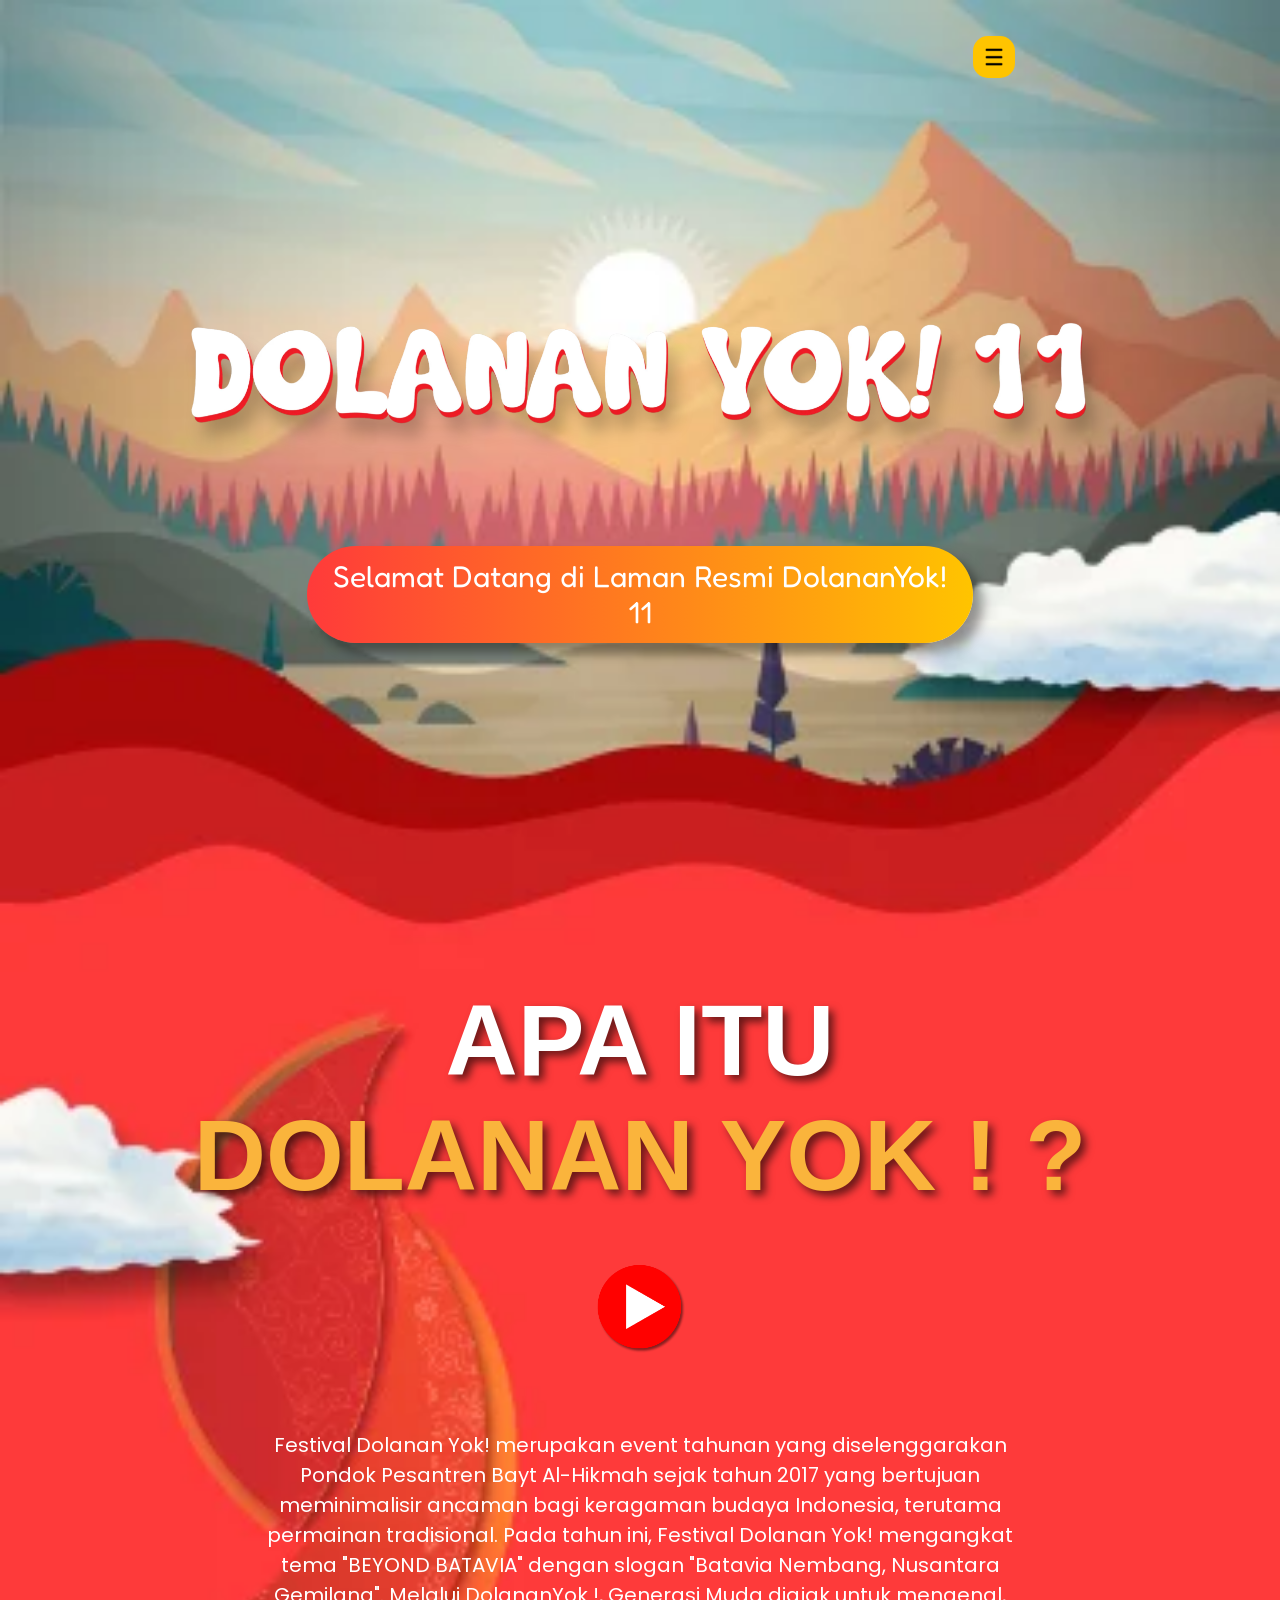
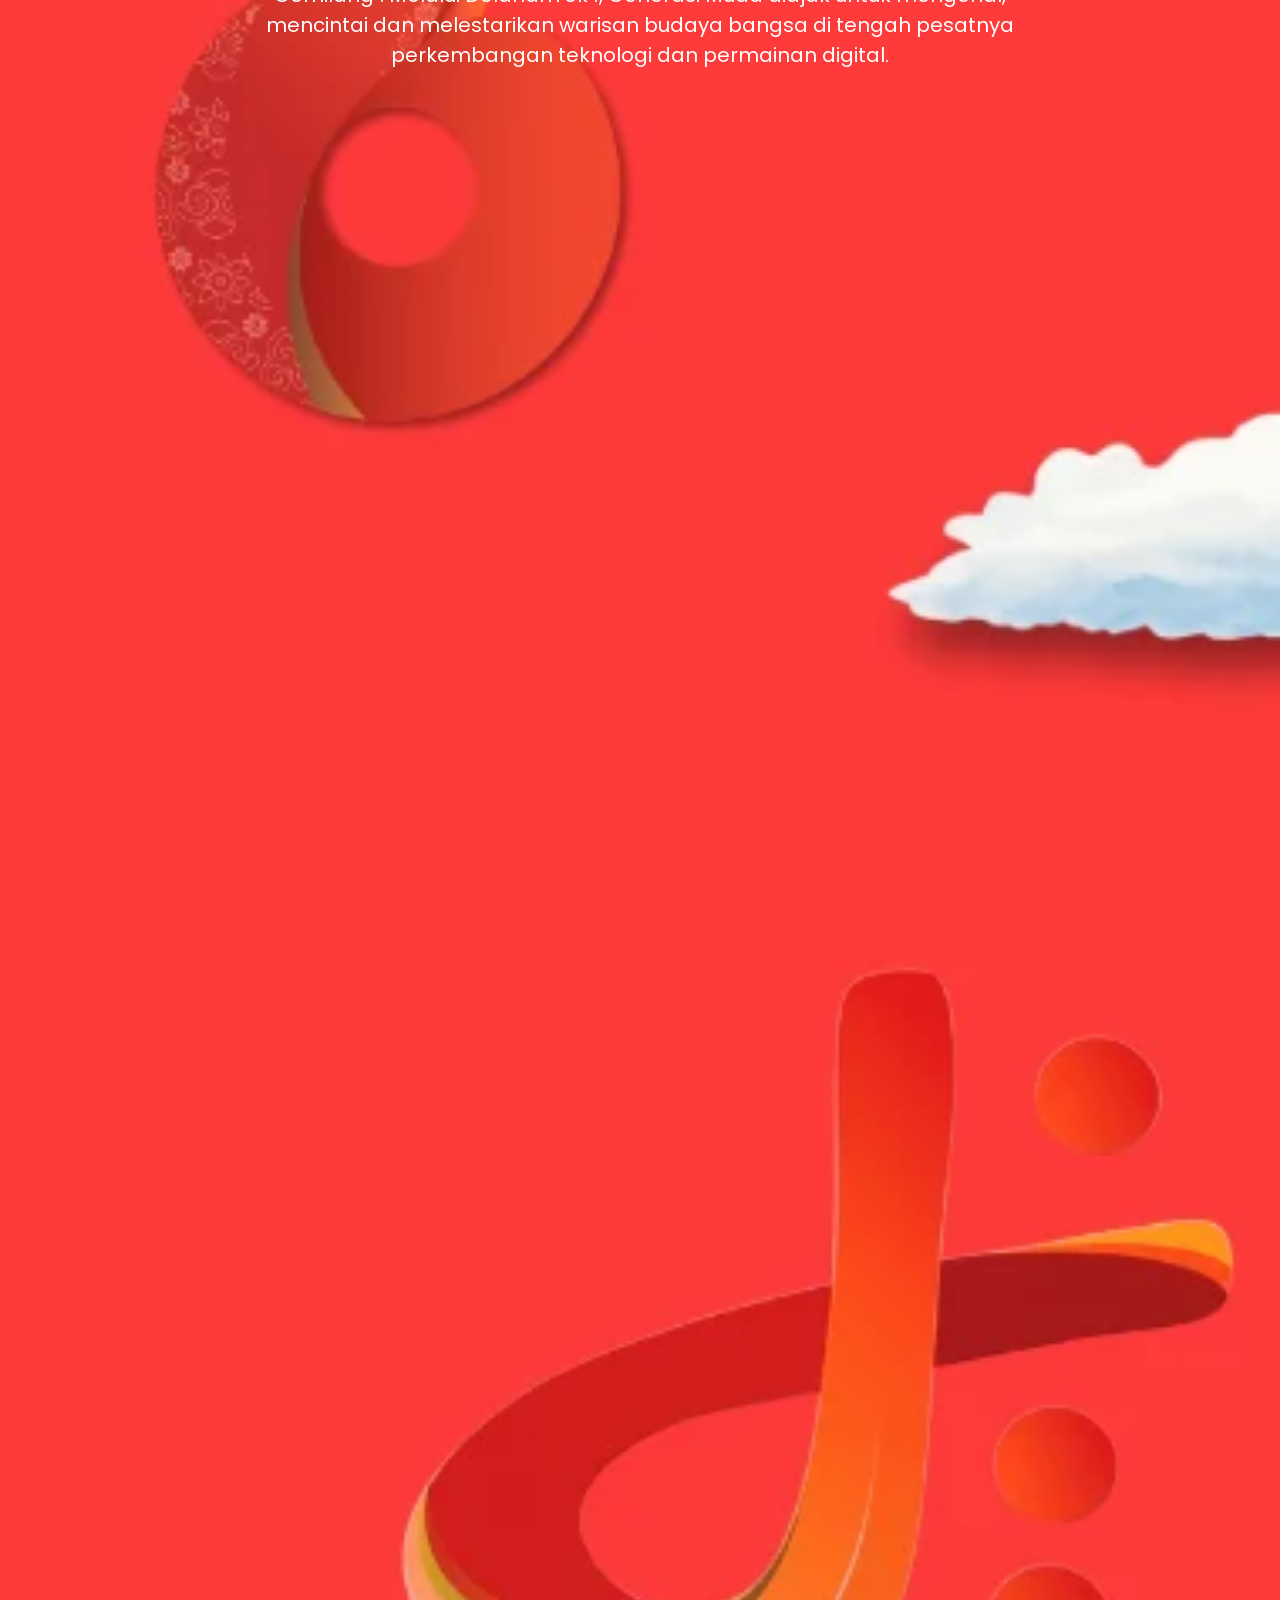
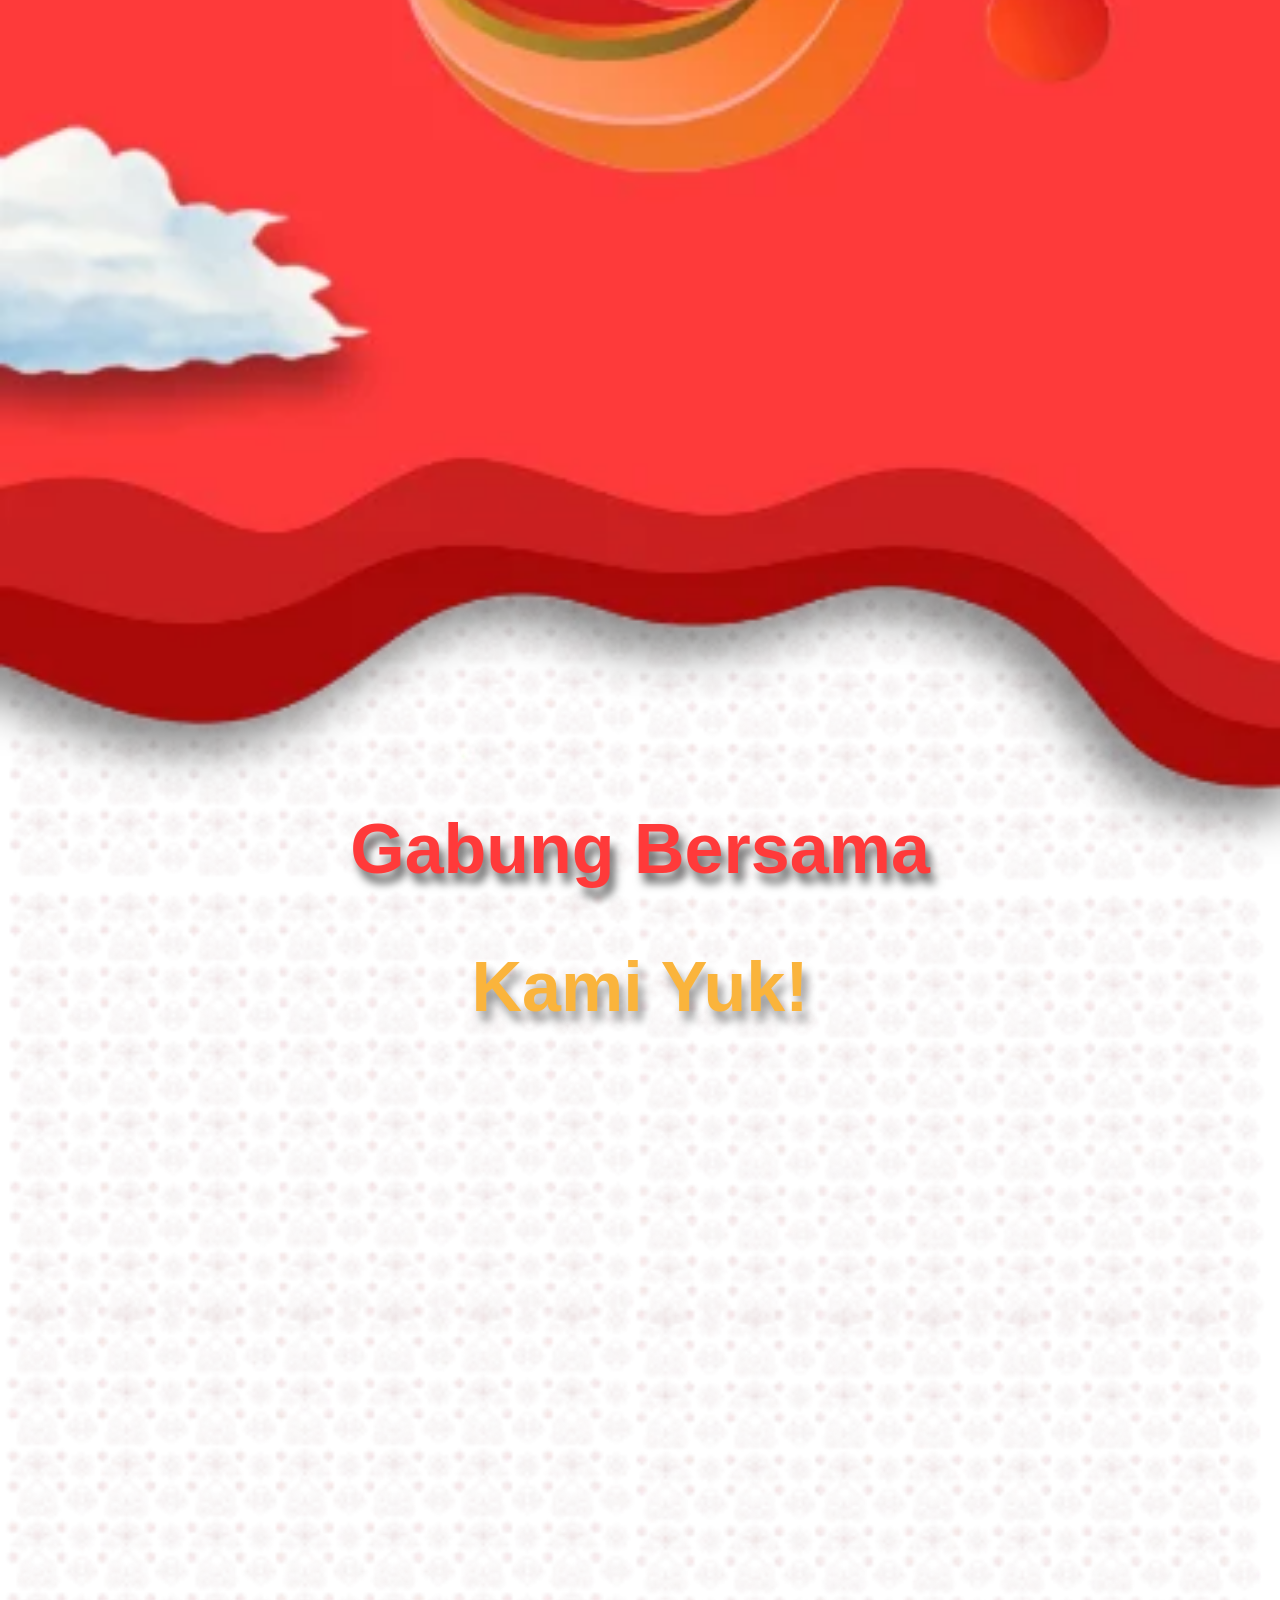
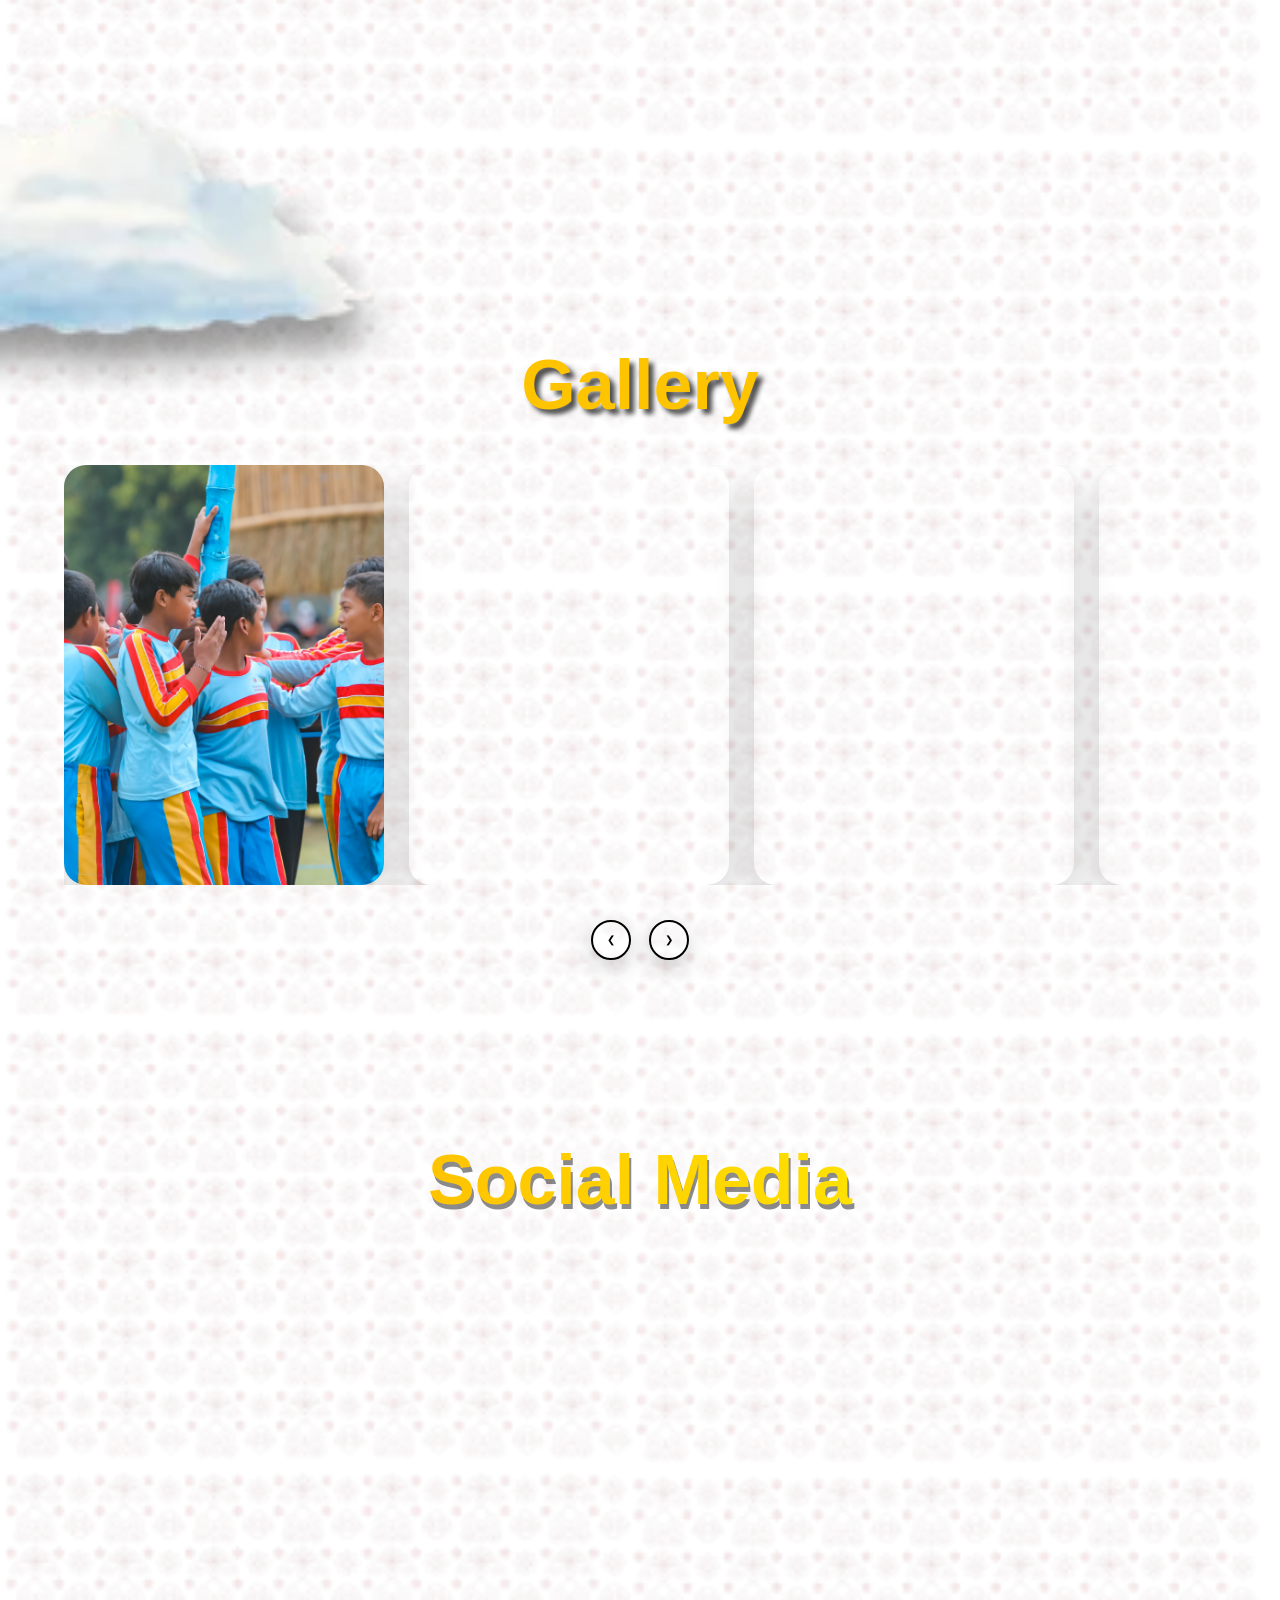
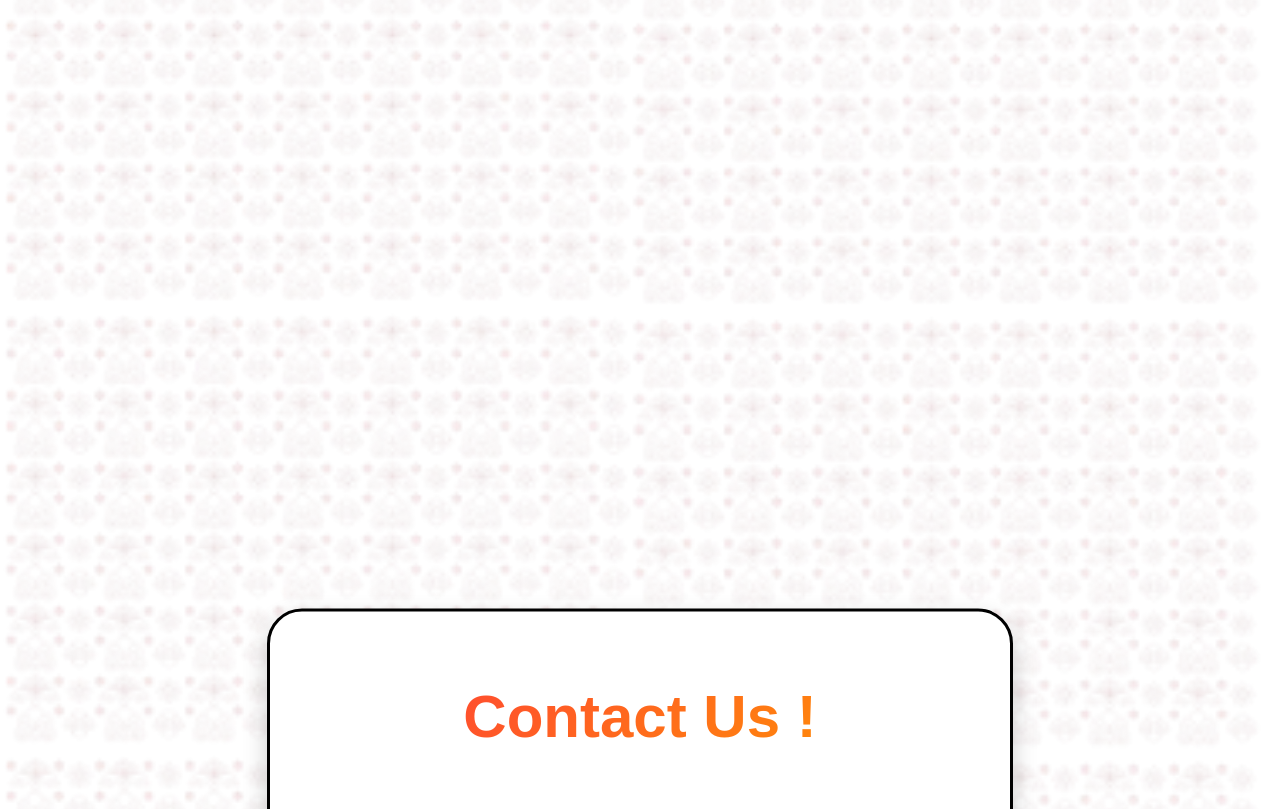
==== commit b82155c4: "penyesuaian responsivitas" ====
--- a/index.html
+++ b/index.html
@@ -1,449 +1,369 @@
-<!DOCTYPE html>
-<html lang="id">
-
-<head>
-
-    <meta charset="UTF-8">
-    <meta name="viewport" content="width=device-width, initial-scale=1.0">
-
-    <title>Festival Dolanan Yok! 11 - Festival Permainan Tradisional Terbesar</title>
-    <!-- Penyesuaian SEO  -->
-    <meta name="description" content="Festival Dolanan Yok! 11 merupakan festival permainan tradisional terbesar di Indonesia oleh Pondok Pesantren Bayt Al-Hikmah Pasuruan. Menghadirkan berbagai perlombaan, seminar, bazar UMKM, dan pelestarian budaya.">
-    <meta name="keywords" content="Festival Dolanan Yok, Festival Dolanan Yok 11, permainan tradisional, perlombaan tradisional, lomba SD, lomba SMP, lomba SMA, Pasuruan, Bayt Al-Hikmah, budaya Indonesia, Batavia Nembang Nusantara Gemilang">
-    <meta name="author" content="Festival Dolanan Yok">
-    <meta name="robots" content="index, follow, max-image-preview:large, max-snippet:-1, max-video-preview:-1">
-
-    <link rel="canonical" href="https://dolananyok.site/">
-
-    <!-- Browser Optimization & Theme -->
-    <meta name="theme-color" content="#ff3a3a">
-    <meta name="apple-mobile-web-app-capable" content="yes">
-    <meta name="apple-mobile-web-app-status-bar-style" content="black-translucent">
-    <meta name="apple-mobile-web-app-title" content="DolananYok! 11">
-    <meta name="msapplication-TileColor" content="#ff3a3a">
-    <meta name="msapplication-TileImage" content="assets/LOGO/LogoDY11.webp">
-
-    <!-- Open Graph -->
-    <meta property="og:type" content="website">
-    <meta property="og:title" content="Festival Dolanan Yok! 11 - Festival Permainan Tradisional Terbesar">
-    <meta property="og:description" content="Ayo lestarikan permainan tradisional Indonesia bersama Festival Dolanan Yok! 11 di Pondok Pesantren Bayt Al-Hikmah Pasuruan.">
-    <meta property="og:image" content="https://dolananyok.site/assets/LOGO/LogoDY11.webp">
-    <meta property="og:image:secure_url" content="https://dolananyok.site/assets/LOGO/LogoDY11.webp">
-    <meta property="og:image:type" content="image/webp">
-    <meta property="og:image:width" content="500">
-    <meta property="og:image:height" content="500">
-    <meta property="og:image:alt" content="Logo Festival Dolanan Yok! 11">
-    <meta property="og:url" content="https://dolananyok.site/">
-    <meta property="og:site_name" content="Festival Dolanan Yok!">
-    <meta property="og:locale" content="id_ID">
-
-    <!-- Twitter Card -->
-    <meta name="twitter:card" content="summary_large_image">
-    <meta name="twitter:title" content="Festival Dolanan Yok! 11 - Festival Permainan Tradisional Terbesar">
-    <meta name="twitter:description" content="Ayo lestarikan permainan tradisional Indonesia bersama Festival Dolanan Yok! 11 di Pondok Pesantren Bayt Al-Hikmah Pasuruan.">
-    <meta name="twitter:image" content="https://dolananyok.site/assets/LOGO/LogoDY11.webp">
-    <meta name="twitter:creator" content="@usertwitteranda">
-
-    <!-- Favicon -->
-    <link rel="icon" type="image/webp" href="assets/LOGO/LogoDY11.webp">
-    <link rel="icon" type="image/webp" sizes="32x32" href="assets/LOGO/LogoDY11.webp">
-    <link rel="icon" type="image/webp" sizes="16x16" href="assets/LOGO/LogoDY11.webp">
-    <link rel="apple-touch-icon" href="assets/LOGO/LogoDY11.webp">
-    <link rel="manifest" href="/manifest.webmanifest">
-
-    <!-- Resource Preconnect & Preload -->
-    <link rel="preconnect" href="https://fonts.googleapis.com">
-    <link rel="preconnect" href="https://fonts.gstatic.com" crossorigin>
-    <link rel="preconnect" href="https://cdnjs.cloudflare.com">
-    <link rel="preconnect" href="https://unpkg.com">
-    <link rel="preload" href="assets/HERO/BACKGROUND.webp" as="image" type="image/webp">
-    <link rel="preload" href="assets/TulisanDolananyok!11.webp" as="image" type="image/webp">
-
-    <!-- CSS -->
-    <link rel="stylesheet" href="style.css">   
-    <link rel="stylesheet" href="responsive.css">
-
-    <!-- Google Fonts -->
-    <link href="https://fonts.googleapis.com/css2?family=Montserrat:wght@300;400;500;600;700;800&family=Poppins:wght@300;400;500;600;700&display=swap" rel="stylesheet">
-    <link href="https://fonts.cdnfonts.com/css/soft-marshmallow" rel="stylesheet">
-    <link href="https://fonts.googleapis.com/css2?family=Nunito:wght@400;700;800;900&display=swap" rel="stylesheet">
-    <link href="https://fonts.googleapis.com/css2?family=Fredoka:wght@300;400;500;600;700&display=swap" rel="stylesheet">
-
-    <!-- Font Awesome -->
-    <link rel="stylesheet" href="https://cdnjs.cloudflare.com/ajax/libs/font-awesome/6.7.2/css/all.min.css">
-
-    <!-- AOS Animation -->
-    <link href="https://unpkg.com/aos@2.3.4/dist/aos.css" rel="stylesheet">
-
-    <!-- Structured Data JSON-LD -->
-    <script type="application/ld+json">
-    {
-      "@context": "https://schema.org",
-      "@graph": [
-        {
-          "@type": "WebSite",
-          "@id": "https://dolananyok.site/#website",
-          "url": "https://dolananyok.site/",
-          "name": "Festival Dolanan Yok!",
-          "description": "Website Resmi Festival Dolanan Yok! 11",
-          "inLanguage": "id-ID"
-        },
-        {
-          "@type": "Organization",
-          "@id": "https://dolananyok.site/#organization",
-          "name": "Pondok Pesantren Bayt Al-Hikmah",
-          "url": "https://dolananyok.site/",
-          "logo": "https://dolananyok.site/assets/LOGO/LogoBaytAlHikmah.webp",
-          "sameAs": [
-            "https://www.youtube.com/@baytal-hikmahofficial7967",
-            "https://www.instagram.com/bayhievent/"
-          ]
-        },
-        {
-          "@type": "Event",
-          "@id": "https://dolananyok.site/#event",
-          "name": "Festival Dolanan Yok! 11",
-          "description": "Festival permainan tradisional terbesar tahunan sejak 2017 dengan tema BEYOND BATAVIA: Batavia Nembang, Nusantara Gemilang.",
-          "startDate": "2026-09-01T08:00:00+07:00",
-          "endDate": "2026-09-03T17:00:00+07:00",
-          "eventStatus": "https://schema.org/EventScheduled",
-          "eventAttendanceMode": "https://schema.org/OfflineEventAttendanceMode",
-          "location": {
-            "@type": "Place",
-            "name": "Pondok Pesantren Bayt Al-Hikmah",
-            "address": {
-              "@type": "PostalAddress",
-              "addressLocality": "Pasuruan",
-              "addressRegion": "Jawa Timur",
-              "addressCountry": "ID"
-            }
-          },
-          "image": [
-            "https://dolananyok.site/assets/LOGO/LogoDY11.webp"
-          ],
-          "organizer": {
-            "@id": "https://dolananyok.site/#organization"
-          },
-          "offers": {
-            "@type": "Offer",
-            "url": "https://dolananyok.site/daftar.html",
-            "price": "0",
-            "priceCurrency": "IDR",
-            "availability": "https://schema.org/InStock"
-          }
-        }
-      ]
-    }
-    </script>
-
-</head>
-
-<body>
-    <!-- AOS -->
-
-    <!-- ========================= -->
-    <!-- NAVBAR -->
-    <!-- ========================= -->
-
-    <header>
-        <nav class="navbar" aria-label="Navigasi Utama">
-            <ul class="nav-menu">
-                <li><a href="#beranda">Beranda</a></li>
-                <li><a href="#tentang">Tentang</a></li>
-                <li><a href="#testimoni">Testimoni</a></li>
-                <li><a class="openBtn" href="javascript:void(0)" role="button" aria-label="Buka Form Pendaftaran">Daftar</a></li>
-                <li><a class="openBtn" href="javascript:void(0)" role="button" aria-label="Buka Form Login">Login</a></li>
-            </ul>
-            <img loading="lazy" decoding="async" class="hamburger" src="assets/Hamburger/hamburger.webp" alt="Menu Navigasi Mobile" width="42" height="42">
-        </nav>
-    </header>
-
-    <main>
-
-        <section id="beranda" class="bagian_atas">
-            <img fetchpriority="high" decoding="async" src="assets/TulisanDolananyok!11.webp" class="tulisanDY" alt="Logo Festival Dolanan Yok! 11 - Batavia Nembang, Nusantara Gemilang" width="1600" height="400">
-            <h1 class="selamat_datangg">
-                Selamat Datang di Laman Resmi DolananYok! 11
-            </h1>
-        </section>
-
-        <!--TENTANG DY-->
-        <section class="ApaItuDY">
-            <div>
-                <h2 id="tentang" class="apa_itu_dy" data-aos="zoom-in">APA ITU <br>
-                    <span class="tulisanee">
-                        DOLANAN YOK ! ?  
-                    </span>
-                </h2>
-            </div>
-
-            <div class="videooo">
-                <img
-                    data-aos="zoom-in" data-aos-delay="300"
-                    id="playButton"
-                    class="playbutton"
-                    src="assets/VIDEO/playbutton.webp"
-                    alt="Tombol Putar Video Trailer Festival Dolanan Yok 11"
-                    width="120" height="120"
-                    role="button"
-                    tabindex="0"
-                    aria-label="Putar Video Trailer Festival Dolanan Yok 11">
-
-                <div
-                    id="videoPopup"
-                    class="video-popup"
-                    role="dialog"
-                    aria-label="Popup Video Trailer">
-
-                    <span id="closeVideo" role="button" tabindex="0" aria-label="Tutup Video Trailer">&times;</span>
-
-                    <video
-                        id="videone"
-                        class="videone"
-                        controls
-                        preload="none">
-
-                        <source
-                            src="assets/video-trailer-dy/TRAILER DY! 11 PART 1.mp4"
-                            type="video/mp4">
-
-                        Browser Anda tidak mendukung pemutaran video HTML5.
-
-                    </video>
-
-                </div>
-
-            </div>
-
-            <div>
-                <p data-aos="zoom-in-up" class="penjelasan">
-                  Festival Dolanan Yok! merupakan event tahunan yang diselenggarakan Pondok Pesantren
-                   Bayt Al-Hikmah sejak tahun 2017 yang bertujuan meminimalisir ancaman bagi keragaman budaya Indonesia,
-                    terutama permainan tradisional. Pada tahun ini, Festival Dolanan Yok! mengangkat tema
-                     "BEYOND BATAVIA" dengan slogan "Batavia Nembang, Nusantara Gemilang".
-                     Melalui DolananYok !, Generasi Muda diajak untuk mengenal, mencintai dan melestarikan warisan budaya bangsa di tengah pesatnya
-                    perkembangan teknologi dan permainan digital.
-                </p>
-            </div>
-        </section>
-
-        <!--TESTIMONI-->
-        <section class="testimoni-section" id="testimoni">
-
-            <h2 data-aos="fade-down" class="judul-testimoni">
-                TESTIMONI
-            </h2>
-
-            <div id="cardTestimoni" class="card-testimoni" data-aos="fade-up">
-
-                <img loading="lazy" decoding="async" id="fotoTesti" class="avatar" src="assets/testimoni/alissa_wahid.webp" alt="Foto Tokoh Testimoni Festival Dolanan Yok 11" width="180" height="180">
-
-                <p id="isiTesti" class="text-testimoni">
-                   kata kata ne nak javascript
-                </p>
-
-                <h3 id="namaTesti" class="author">
-                    Nama
-                </h3>
-
-                <p id="jabatanTesti" class="job">
-                    Jabatan
-                </p>
-
-                <div class="tombol-testimoni">
-                    <button id="prevBtn" aria-label="Lihat Testimoni Sebelumnya">
-                        ❮
-                    </button>
-
-                    <button id="nextBtn" aria-label="Lihat Testimoni Selanjutnya">
-                        ❯
-                    </button>
-                </div>
-
-            </div>
-
-        </section>
-
-        <!--daftar-->
-        <section id="daftar" class="gabung">
-            <div>
-                <div data-aos="zoom-in" class="gabung-tulisan">
-                    <h2 class="gabung-bersama">
-                        Gabung Bersama
-                    </h2>   
-                    <p class="kami-yuk">
-                        Kami Yuk!
-                    </p>
-                </div>
-                
-                <div class="gabung-grup">
-
-                    <div data-aos="flip-right" data-aos-duration="2000" class="gabung-peserta">
-                        <img loading="lazy" decoding="async" src="assets/gabung foto/peserta.webp" alt="Icon Pendaftaran Peserta Lomba Festival Dolanan Yok 11" width="100" height="100">
-                        <h2>
-                            Bergabung Menjadi Peserta
-                        </h2>
-
-                        <p>
-                            Tunjukkan Kemampuan Kalian di Event Kami !
-                        </p>
-                        <a class="openBtn daftar-sekarang" href="javascript:void(0)" role="button" aria-label="Daftar Sekarang Sebagai Peserta Lomba"> Daftar Sekarang </a>
-                    </div>
-              
-                    <div data-aos="flip-left" class="gabung-mitra">
-                        <img loading="lazy" decoding="async" src="assets/gabung foto/mitra.webp" alt="Icon Kerjasama Mitra Festival Dolanan Yok 11" width="100" height="100">
-                        <h2>
-                            Bergabung Sebagai Mitra
-                        </h2>
-                        <p>
-                            Kesempatan eksklusif untuk memamerkan bisnis Anda.
-                        </p>
-                    </div>
-                </div>
-            </div>
-        </section>
-
-        <!-- GALLERY -->
-        <section class="gallery" aria-label="Galeri Dokumentasi Festival Dolanan Yok">
-
-            <h2 data-aos="zoom-in" class="tulisan_galery">
-                Gallery
-            </h2>
-
-            <div data-aos="fade-up-left" data-aos-duration="1500" class="gallery-track">
-
-                <div class="gambar">
-                    <img loading="lazy" decoding="async" src="assets/dokumentasi/1.webp" alt="Dokumentasi Festival Dolanan Yok 11 - Foto 1" width="320" height="420">
-                </div>
-
-                <div class="gambar">
-                    <img loading="lazy" decoding="async" src="assets/dokumentasi/2.webp" alt="Dokumentasi Festival Dolanan Yok 11 - Foto 2" width="320" height="420">
-                </div>
-
-                <div class="gambar">
-                    <img loading="lazy" decoding="async" src="assets/dokumentasi/3.webp" alt="Dokumentasi Festival Dolanan Yok 11 - Foto 3" width="320" height="420">
-                </div>
-
-                <div class="gambar">
-                    <img loading="lazy" decoding="async" src="assets/dokumentasi/4.webp" alt="Dokumentasi Festival Dolanan Yok 11 - Foto 4" width="320" height="420">
-                </div>
-
-                <div class="gambar">
-                    <img loading="lazy" decoding="async" src="assets/dokumentasi/5.webp" alt="Dokumentasi Festival Dolanan Yok 11 - Foto 5" width="320" height="420">
-                </div>
-
-                <div class="gambar">
-                    <img loading="lazy" decoding="async" src="assets/dokumentasi/6.webp" alt="Dokumentasi Festival Dolanan Yok 11 - Foto 6" width="320" height="420">
-                </div>
-                <div class="gambar">
-                    <img loading="lazy" decoding="async" src="assets/dokumentasi/7.webp" alt="Dokumentasi Festival Dolanan Yok 11 - Foto 7" width="320" height="420">
-                </div>
-                <div class="gambar">
-                    <img loading="lazy" decoding="async" src="assets/dokumentasi/8.webp" alt="Dokumentasi Festival Dolanan Yok 11 - Foto 8" width="320" height="420">
-                </div>
-                <div class="gambar">
-                    <img loading="lazy" decoding="async" src="assets/dokumentasi/9.webp" alt="Dokumentasi Festival Dolanan Yok 11 - Foto 9" width="320" height="420">
-                </div>
-                <div class="gambar">
-                    <img loading="lazy" decoding="async" src="assets/dokumentasi/10.webp" alt="Dokumentasi Festival Dolanan Yok 11 - Foto 10" width="320" height="420">
-                </div>
-                <div class="gambar">
-                    <img loading="lazy" decoding="async" src="assets/dokumentasi/11.webp" alt="Dokumentasi Festival Dolanan Yok 11 - Foto 11" width="320" height="420">
-                </div>
-                <div class="gambar">
-                    <img loading="lazy" decoding="async" src="assets/dokumentasi/12.webp" alt="Dokumentasi Festival Dolanan Yok 11 - Foto 12" width="320" height="420">
-                </div>
-                <div class="gambar">
-                    <img loading="lazy" decoding="async" src="assets/dokumentasi/13.webp" alt="Dokumentasi Festival Dolanan Yok 11 - Foto 13" width="320" height="420">
-                </div>
-                <div class="gambar">
-                    <img loading="lazy" decoding="async" src="assets/dokumentasi/14.webp" alt="Dokumentasi Festival Dolanan Yok 11 - Foto 14" width="320" height="420">
-                </div>
-
-            </div>
-
-            <div data-aos="fade-out" class="gallery-wrapper">
-                <button class="gallery-btn prev" aria-label="Geser Galeri Ke Kiri">
-                    ❮
-                </button>
-
-                <button class="gallery-btn next" aria-label="Geser Galeri Ke Kanan">
-                    ❯
-                </button>
-            </div>
-
-        </section>
-
-        <!--social media-->
-        <section class="social_media" aria-label="Media Sosial Festival Dolanan Yok">
-            <div>
-                <h2 data-aos="zoom-out-right" class="tulisan-sosmed">
-                    Social Media
-                </h2>
-            </div>
-
-            <div class="logo_sosmed">
-
-                <div data-aos="flip-left">
-                    <a href="https://www.youtube.com/@baytal-hikmahofficial7967" target="_blank" rel="noopener noreferrer" aria-label="Kunjungi Kanal YouTube Bayt Al-Hikmah">
-                        <img loading="lazy" decoding="async" src="assets/sosial_media/youtube.webp" alt="Logo YouTube Bayt Al-Hikmah Official" class="youtube" width="90" height="90">
-                    </a>
-                </div>
-                <div data-aos="flip-right">
-                    <a href="https://www.instagram.com/bayhievent/" target="_blank" rel="noopener noreferrer" aria-label="Kunjungi Instagram Bayhi Event">
-                        <img loading="lazy" decoding="async" src="assets/sosial_media/instagram.webp" alt="Logo Instagram Bayhi Event Official" class="instagram" width="90" height="90">
-                    </a>
-                </div>
-            </div>
-
-        </section>
-
-        <!-- FOOTER CONTAINER -->
-        <footer>
-            <div data-aos="slide-up" class="contact-us">
-                <div>
-                    <h2>
-                        Contact Us !
-                    </h2>
-                </div>
-                <div class="grup_contact">
-                    <div class="whatsapp">
-                        <img loading="lazy" decoding="async" src="assets/contact-us/whatsapp.webp" alt="Logo WhatsApp Contact Person" width="90" height="90">
-                        <a href="https://wa.me/6285790215110" target="_blank" rel="noopener noreferrer" class="hubungi-kami" aria-label="Hubungi Panitia Festival Dolanan Yok via WhatsApp">
-                            Hubungi Kami di WhatsApp !
-                        </a>
-                    </div>
-                    <div class="email">
-                        <img loading="lazy" decoding="async" src="assets/contact-us/email.webp" alt="Logo Email Contact Person" width="90" height="90">
-                        <a href="mailto:fdysebelas@gmail.com?subject=Pendaftaran DolananYok! 11" target="_blank" rel="noopener noreferrer" class="hubungi-kami" aria-label="Kirim Email ke Panitia Festival Dolanan Yok 11">
-                            Kirim Email
-                        </a>
-                    </div>
-                </div>
-            </div>
-        </footer>
-
-        <!-- POPUP MAINTENANCE -->
-        <div id="modalOverlay" class="modal-overlay" role="dialog" aria-modal="true" aria-labelledby="maintenanceTitle">
-            <div class="modal-box">
-                <h2 id="maintenanceTitle" class="modal-title">Under Maintenance</h2>
-                
-                <img loading="lazy" decoding="async" src="assets/Vektor/icon/maintenance.webp" width="180" height="180" alt="Ilustrasi Fitur Dalam Pemeliharaan">
-                <p class="modal-message">
-                    Maaf, fitur ini sedang dalam tahap perbaikan.
-                    <br><br>
-                    Silahkan tunggu info selanjutnya yaa...
-                    <br>Terima kasih atas pengertiannya.
-                </p>
-                <button id="closeBtn" class="modal-close-btn" aria-label="Tutup Informasi Pemeliharaan">Tutup</button>
-            </div>
-        </div>
-
-    </main>
-
-    <script src="https://unpkg.com/aos@2.3.4/dist/aos.js" defer></script>
-    <script src="script.js" defer></script>
-
-</body>
-
-</html>+<!DOCTYPE html>
+<html lang="id">
+
+<head>
+
+    <meta charset="UTF-8">
+    <meta name="viewport" content="width=device-width, initial-scale=1.0">
+
+    <title>DolananYok! 11  Official Website</title>
+
+    <!-- Favicon -->
+    <link rel="icon" href="assets/LOGO/LogoDY11.webp">
+
+    <!-- CSS -->
+ <link rel="stylesheet" href="style.css">   
+ <link rel="stylesheet" href="responsive.css">
+    <!-- Google Font -->
+    <link href="https://fonts.googleapis.com/css2?family=Montserrat:wght@300;400;500;600;700;800&family=Poppins:wght@300;400;500;600;700&display=swap" rel="stylesheet">
+
+    <!-- Font Awesome -->
+    <link rel="stylesheet"
+        href="https://cdnjs.cloudflare.com/ajax/libs/font-awesome/6.7.2/css/all.min.css">
+
+    <!-- AOS Animation -->
+    <link href="https://unpkg.com/aos@2.3.4/dist/aos.css" rel="stylesheet">
+    
+    <!--soft masrhmallow bolo-->
+    <link href="https://fonts.cdnfonts.com/css/soft-marshmallow" rel="stylesheet">
+
+    <link href="https://fonts.googleapis.com/css2?family=Nunito:wght@400;700;800;900&display=swap" rel="stylesheet">
+
+    <link href="https://fonts.googleapis.com/css2?family=Fredoka:wght@300;400;500;600;700&display=swap" rel="stylesheet">
+    
+    <meta name="viewport" content="width=device-width, initial-scale=1.0">
+
+</head>
+
+<body>
+       <!-- AOS -->
+
+
+
+    <!-- ========================= -->
+    <!-- NAVBAR -->
+    <!-- ========================= -->
+
+    <header>
+        <nav class="navbar">
+        <ul class="nav-menu">
+            <li><a href="#beranda">Beranda</a></li>
+            <li><a href="#tentang">Tentang</a></li>
+            <li><a href="#testimoni">Testimoni</a></li>
+            <li><a class="openBtn" >Daftar</a></li>
+            <li><a class="openBtn" >Login</a></li>
+        </ul>
+         <img loading="lazy" decoding="async" class="hamburger" src="assets/Hamburger/hamburger.webp" alt="">
+        </nav>
+       
+    </header>
+
+    <main>
+        
+    
+      
+
+    <section id="beranda" class="bagian_atas">
+                  
+        <img loading="lazy" decoding="async" src="assets/TulisanDolananyok!11.webp" class="tulisanDY">
+        <p class="selamat_datangg">
+            Selamat Datang di Laman Resmi DolananYok! 11
+        </p>
+    </section>
+
+               <!--TENTANG DY-->
+            <section class="ApaItuDY">
+                <div>
+                    <h2 id="tentang" class="apa_itu_dy" data-aos="zoom-in">APA ITU <br>
+                        <div class="tulisanee">
+                               DOLANAN YOK  ! ?  
+                        </div>
+                     
+                    </h2>
+                </div>
+
+               <div  class="videooo">
+
+                    <img
+                        data-aos="zoom-in" data-aos-delay="300"
+                        id="playButton"
+                        class="playbutton"
+                        src="assets/VIDEO/playbutton.webp"
+                        alt="Play">
+
+                    <div
+                        id="videoPopup"
+                        class="video-popup">
+
+                        <span id="closeVideo">&times;</span>
+
+                        <video
+                            id="videone"
+                            class="videone"
+                            controls>
+
+                            <source
+                                src="assets/video-trailer-dy/TRAILER DY! 11 PART 1.mp4"
+                                type="video/mp4">
+
+                            Browsermu tidak mendukung video.
+
+                        </video>
+
+                    </div>
+
+                 </div>
+
+                <div>
+                    <p data-aos="zoom-in-up" class="penjelasan">
+                      Festival Dolanan Yok! merupakan event tahunan yang diselenggarakan Pondok Pesantren
+                       Bayt Al-Hikmah sejak tahun 2017 yang bertujuan meminimalisir ancaman bagi keragaman budaya Indonesia,
+                        terutama permainan tradisional. Pada tahun ini, Festival Dolanan Yok! mengangkat tema
+                         "BEYOND BATAVIA" dengan slogan "Batavia Nembang, Nusantara Gemilang".
+                         Melalui DolananYok !, Generasi Muda diajak untuk mengenal, mencintai dan melestarikan warisan budaya bangsa di tengah pesatnya
+                        perkembangan teknologi dan permainan digital.
+                    </p>
+
+                  
+                </div>
+            </section>
+            
+
+         <!--TESTIMONI-->
+
+    <section class="testimoni-section" id="testimoni">
+
+    <h2 data-aos="fade-down" class="judul-testimoni">
+        TESTIMONI
+    </h2>
+
+    <div id="cardTestimoni" class="card-testimoni" data-aos="fade-up">
+
+        <img loading="lazy" decoding="async" id="fotoTesti" class="avatar"src="assets/testimoni/AdiWibowo.webp" alt="Foto">
+
+        <p id="isiTesti" class="text-testimoni">
+
+           kata kata ne nak javascript
+
+        </p>
+
+        <h3 id="namaTesti" class="author">
+
+            Nama
+
+        </h3>
+
+        <p id="jabatanTesti" class="job">
+
+            Jabatan
+
+        </p>
+
+        <div class="tombol-testimoni">
+                <button id="prevBtn">
+                ❮
+            </button>
+
+            <button id="nextBtn">
+                ❯
+            </button>
+        </div>
+
+            
+
+        </div>
+
+    </div>
+
+    </section>
+
+                  <!--daftar-->
+
+            <section id="daftar" class="gabung">
+            <div>
+                <div data-aos="zoom-in" class="gabung-tulisan">
+                    <h1 class="gabung-bersama">
+                    Gabung Bersama
+                </h1>   
+                <h1 class="kami-yuk">
+                    Kami Yuk!
+                </h1>
+
+                </div>
+                
+                
+                <div class="gabung-grup">
+
+                    <div data-aos="flip-right" data-aos-duration="2000" class="gabung-peserta">
+                        <img loading="lazy" decoding="async" src="assets/gabung foto/peserta.webp" alt="">
+                 <h1>
+                    Bergabung Menjadi Peserta
+                </h1>
+
+                <p>
+                    Tunjukkan Kemampuan Kalian di Event Kami !
+                </p>
+                   <a class="openBtn daftar-sekarang" > Daftar Sekarang </a>
+
+                    </div>
+              
+             
+                 <div data-aos="flip-left" class="gabung-mitra">
+                    <img loading="lazy" decoding="async" src="assets/gabung foto/mitra.webp" alt="">
+                     <h1>
+                    Bergabung Sebagai Mitra
+                </h1>
+                <p>
+                    Kesempatan eksklusif untuk memamerkan bisnis Anda.
+                </p>
+            </div>
+                 </div>
+               
+            </div>
+
+        
+               
+            </section>
+
+            
+  <section class="gallery">
+
+    <h1 data-aos="zoom-in" class="tulisan_galery">
+        Gallery
+    </h1>
+
+        <div data-aos="fade-up-left" data-aos-duration="1500" class="gallery-track">
+
+            <div class="gambar">
+                <img loading="lazy" decoding="async" src="assets/dokumentasi/1.webp">
+            </div>
+
+            <div class="gambar">
+                <img loading="lazy" decoding="async" src="assets/dokumentasi/2.webp">
+            </div>
+
+            <div class="gambar">
+                <img loading="lazy" decoding="async" src="assets/dokumentasi/3.webp">
+            </div>
+
+            <div class="gambar">
+                <img loading="lazy" decoding="async" src="assets/dokumentasi/4.webp">
+            </div>
+
+            <div class="gambar">
+                <img loading="lazy" decoding="async" src="assets/dokumentasi/5.webp">
+            </div>
+
+            <div class="gambar">
+                <img loading="lazy" decoding="async" src="assets/dokumentasi/6.webp">
+            </div>
+             <div class="gambar">
+                <img loading="lazy" decoding="async" src="assets/dokumentasi/7.webp">
+            </div>
+             <div class="gambar">
+                <img loading="lazy" decoding="async" src="assets/dokumentasi/8.webp">
+            </div>
+             <div class="gambar">
+                <img loading="lazy" decoding="async" src="assets/dokumentasi/9.webp">
+            </div>
+             <div class="gambar">
+                <img loading="lazy" decoding="async" src="assets/dokumentasi/10.webp">
+            </div>
+             <div class="gambar">
+                <img loading="lazy" decoding="async" src="assets/dokumentasi/11.webp">
+            </div>
+             <div class="gambar">
+                <img loading="lazy" decoding="async" src="assets/dokumentasi/12.webp">
+            </div>
+             <div class="gambar">
+                <img loading="lazy" decoding="async" src="assets/dokumentasi/13.webp">
+            </div>
+             <div class="gambar">
+                <img loading="lazy" decoding="async" src="assets/dokumentasi/14.webp">
+            </div>
+
+        </div>
+
+         <div data-aos="fade-out" class="gallery-wrapper">
+          <button class="gallery-btn prev">
+            ❮
+        </button>
+
+        <button class="gallery-btn next">
+            ❯
+        </button>
+
+    </div>
+
+               <!--social media-->
+
+    <section class="social_media">
+        <div>
+            <h1 data-aos="zoom-out-right" class="tulisan-sosmed">
+                Social Media
+            </h1>
+        </div>
+
+            <div  class="logo_sosmed">
+
+            <div data-aos="flip-left">
+                <a href="https://www.youtube.com/@baytal-hikmahofficial7967" target="_blank" >
+                    <img loading="lazy" decoding="async" src="assets/sosial_media/youtube.webp" alt="YouTube" class="youtube">
+                    </a>
+            </div>
+            <div data-aos="flip-right">
+                    <a href="https://www.instagram.com/bayhievent/" target="_blank" >
+                        <img loading="lazy" decoding="async" src="assets/sosial_media/instagram.webp" alt="instagram" class="instagram">
+                    </a>
+            </div>
+        </div>
+
+    </section>
+
+
+    <div data-aos="slide-up" class="contact-us">
+        <div>
+            <h1>
+                Contact Us !
+            </h1>
+        </div>
+        <div class="grup_contact">
+              <div class="whatsapp">
+            <img loading="lazy" decoding="async" src="assets/contact-us/whatsapp.webp" alt="">
+             <a href="https://wa.me/6285790215110   " target="_blank" class="hubungi-kami">
+               Hubungi Kami di WhatsApp !
+            </a>
+       
+        </div>
+             <div class="email">
+                <img loading="lazy" decoding="async" src="assets/contact-us/email.webp" alt="">
+                <a href="mailto:fdysebelas@gmail.com?subject=Pendaftaran DolananYok! 11" target="_blank" class="hubungi-kami">
+                    Kirim Email
+                </a>
+            </div>
+        </div>
+      
+    </div>
+
+    <!-- POPUP MAINTENANCE -->
+    <div id="modalOverlay" class="modal-overlay">
+        <div class="modal-box">
+            <h2 class="modal-title">Under Maintenance</h2>
+            
+            <img loading="lazy" decoding="async" src="assets/Vektor/icon/maintenance.webp" width="180px" height="180px" alt="maintenance">
+            <p class="modal-message">
+                Maaf, fitur ini sedang dalam tahap perbaikan.
+                <br><br>
+                Silahkan tunggu info selanjutnya yaa...
+                <br>Terima kasih atas pengertiannya.
+            </p>
+            <button id="closeBtn" class="modal-close-btn">Tutup</button>
+        </div>
+    </div>
+
+    </main>
+    <script src="https://unpkg.com/aos@2.3.4/dist/aos.js"></script>
+    <script src="script.js"></script>
+
+</body>
+ 
--- a/responsive.css
+++ b/responsive.css
@@ -215,7 +215,7 @@
 @media (max-width:480px){
 
 .bagian_atas{
-    margin-top:-300px;
+    margin-top:-200px;
 }
 
 .tulisanDY{
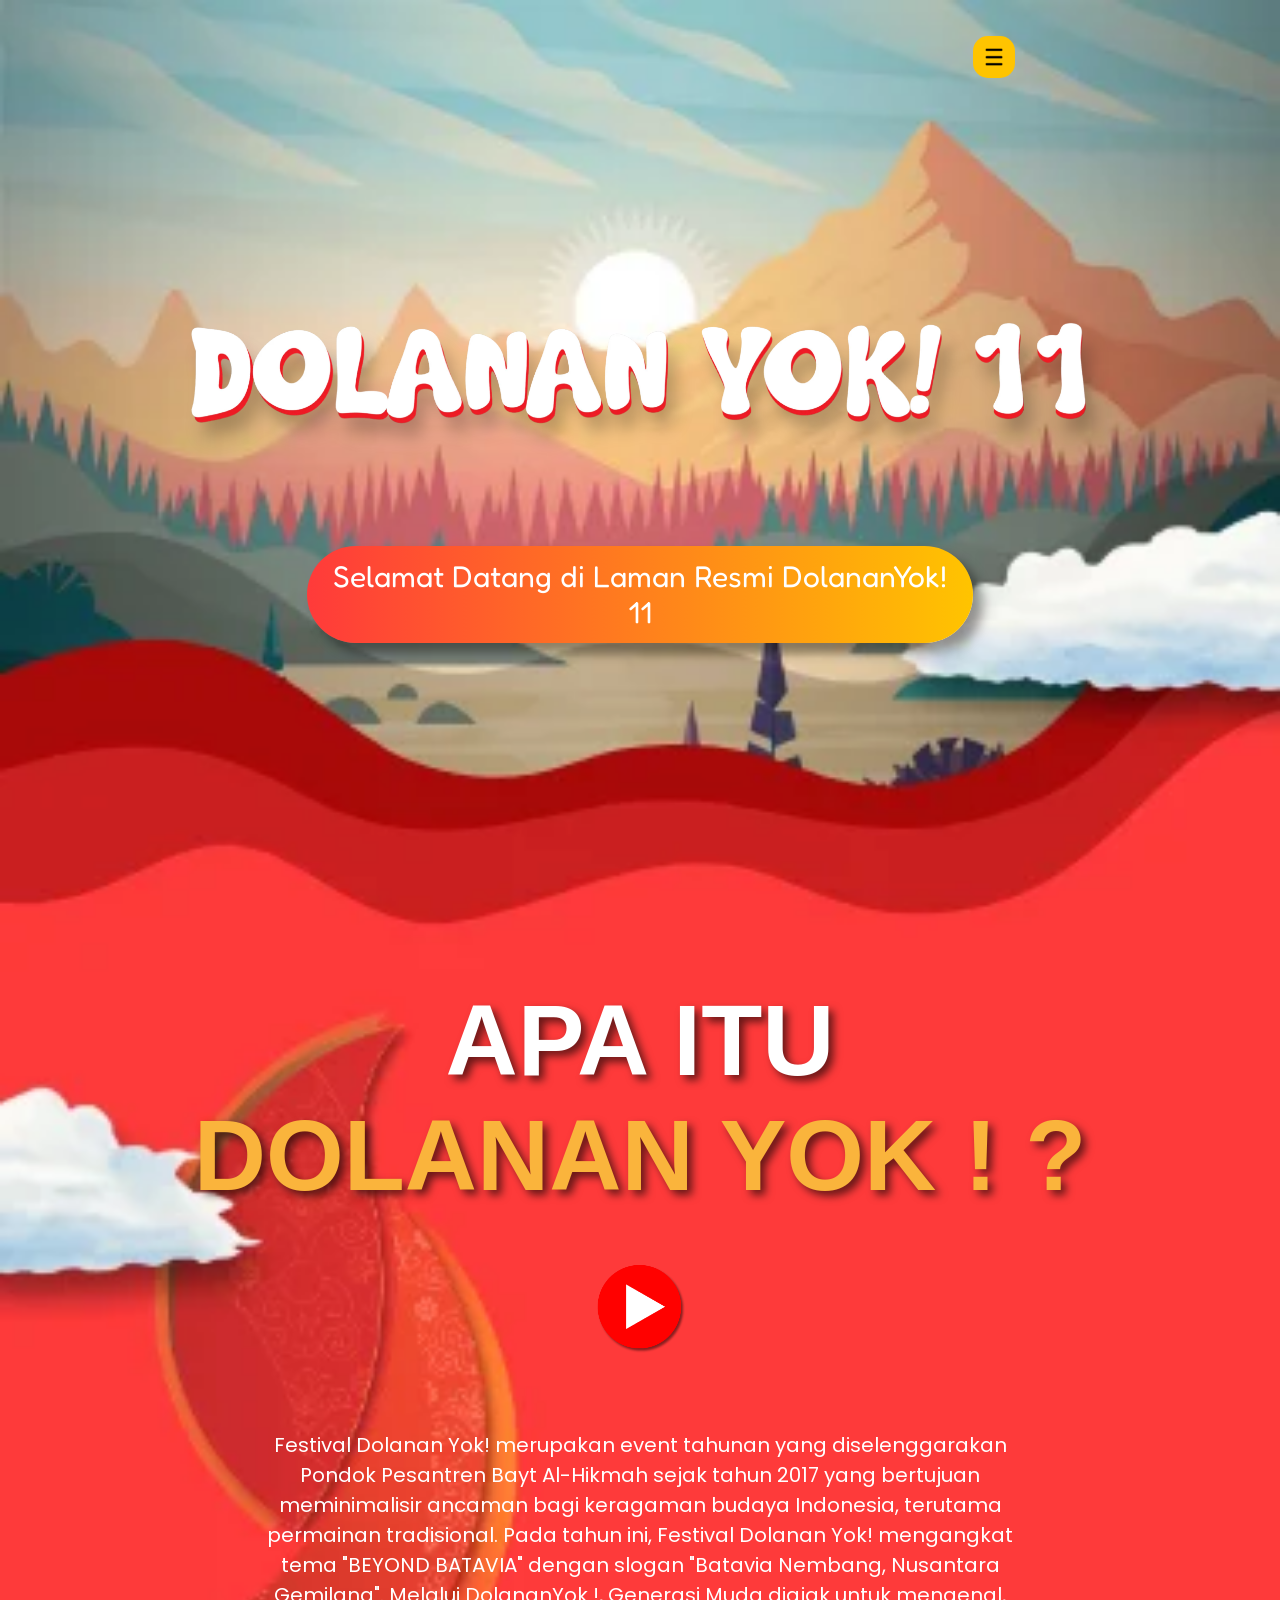
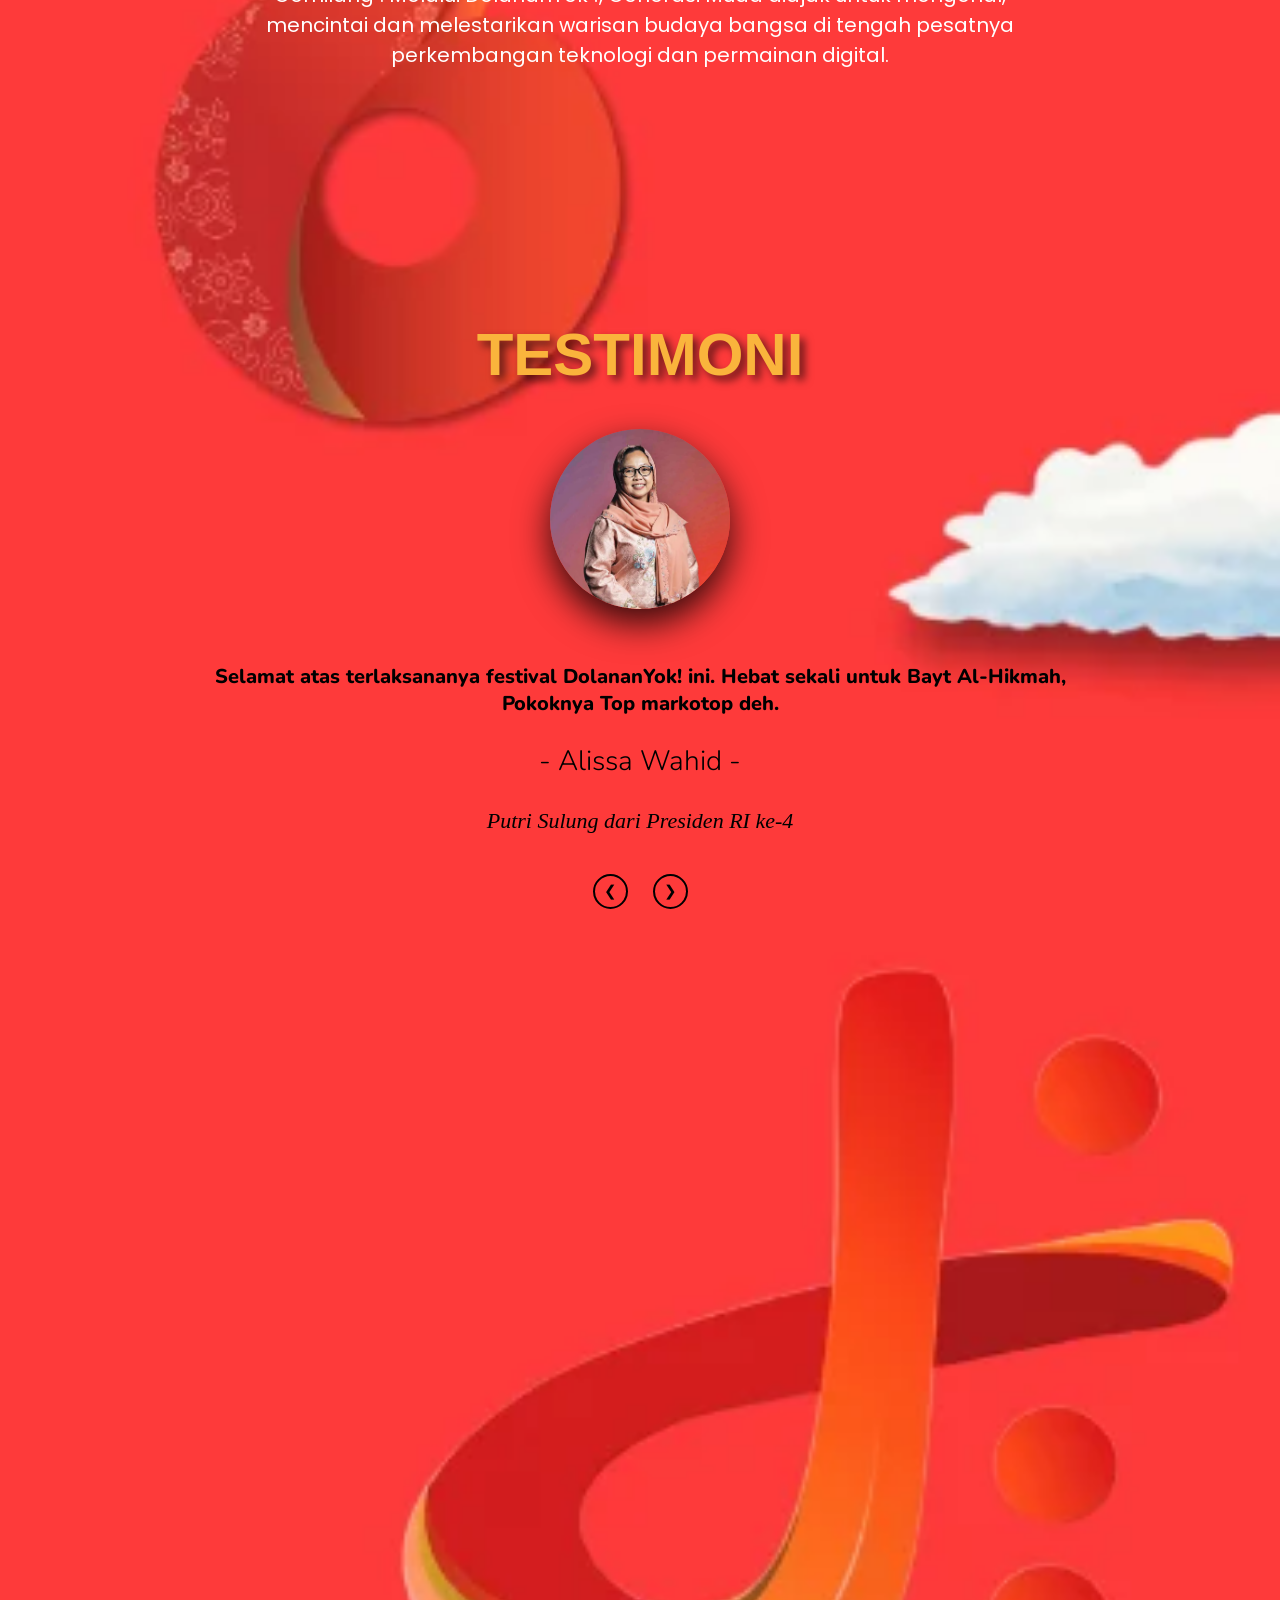
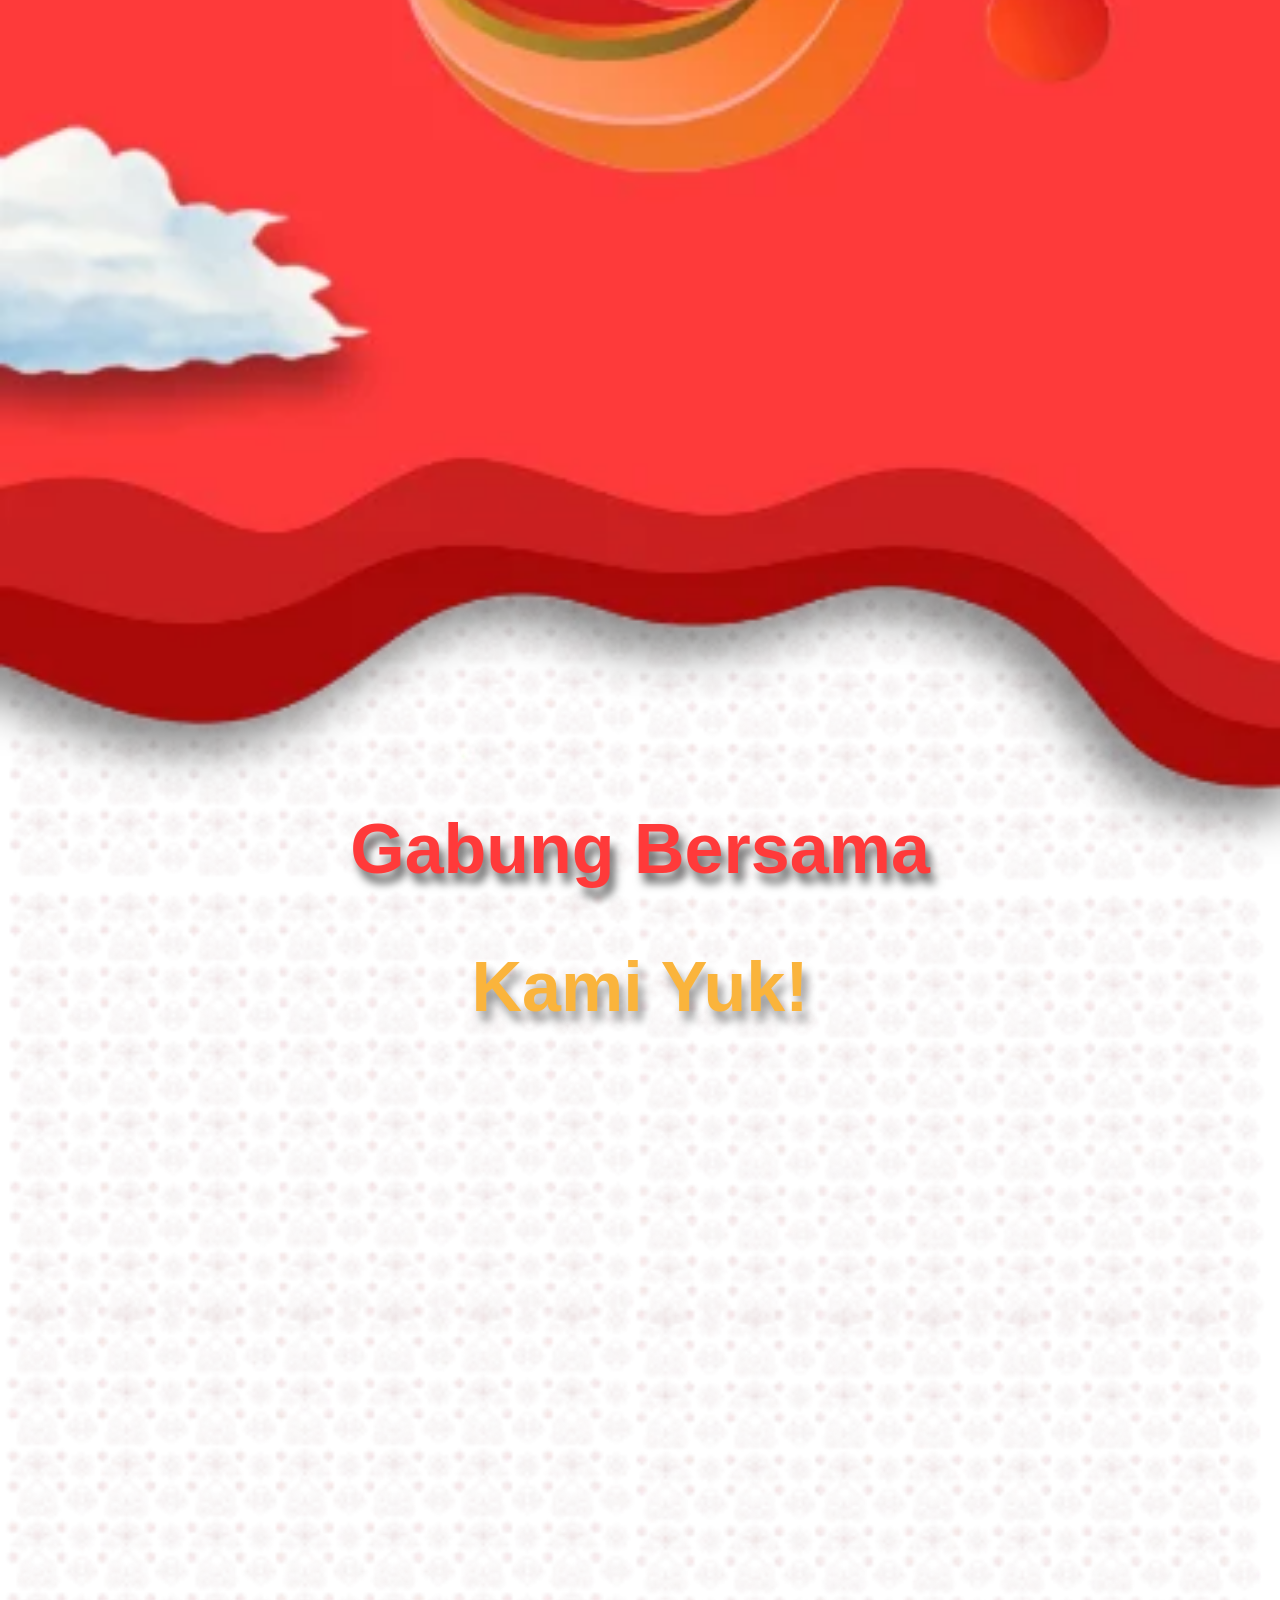
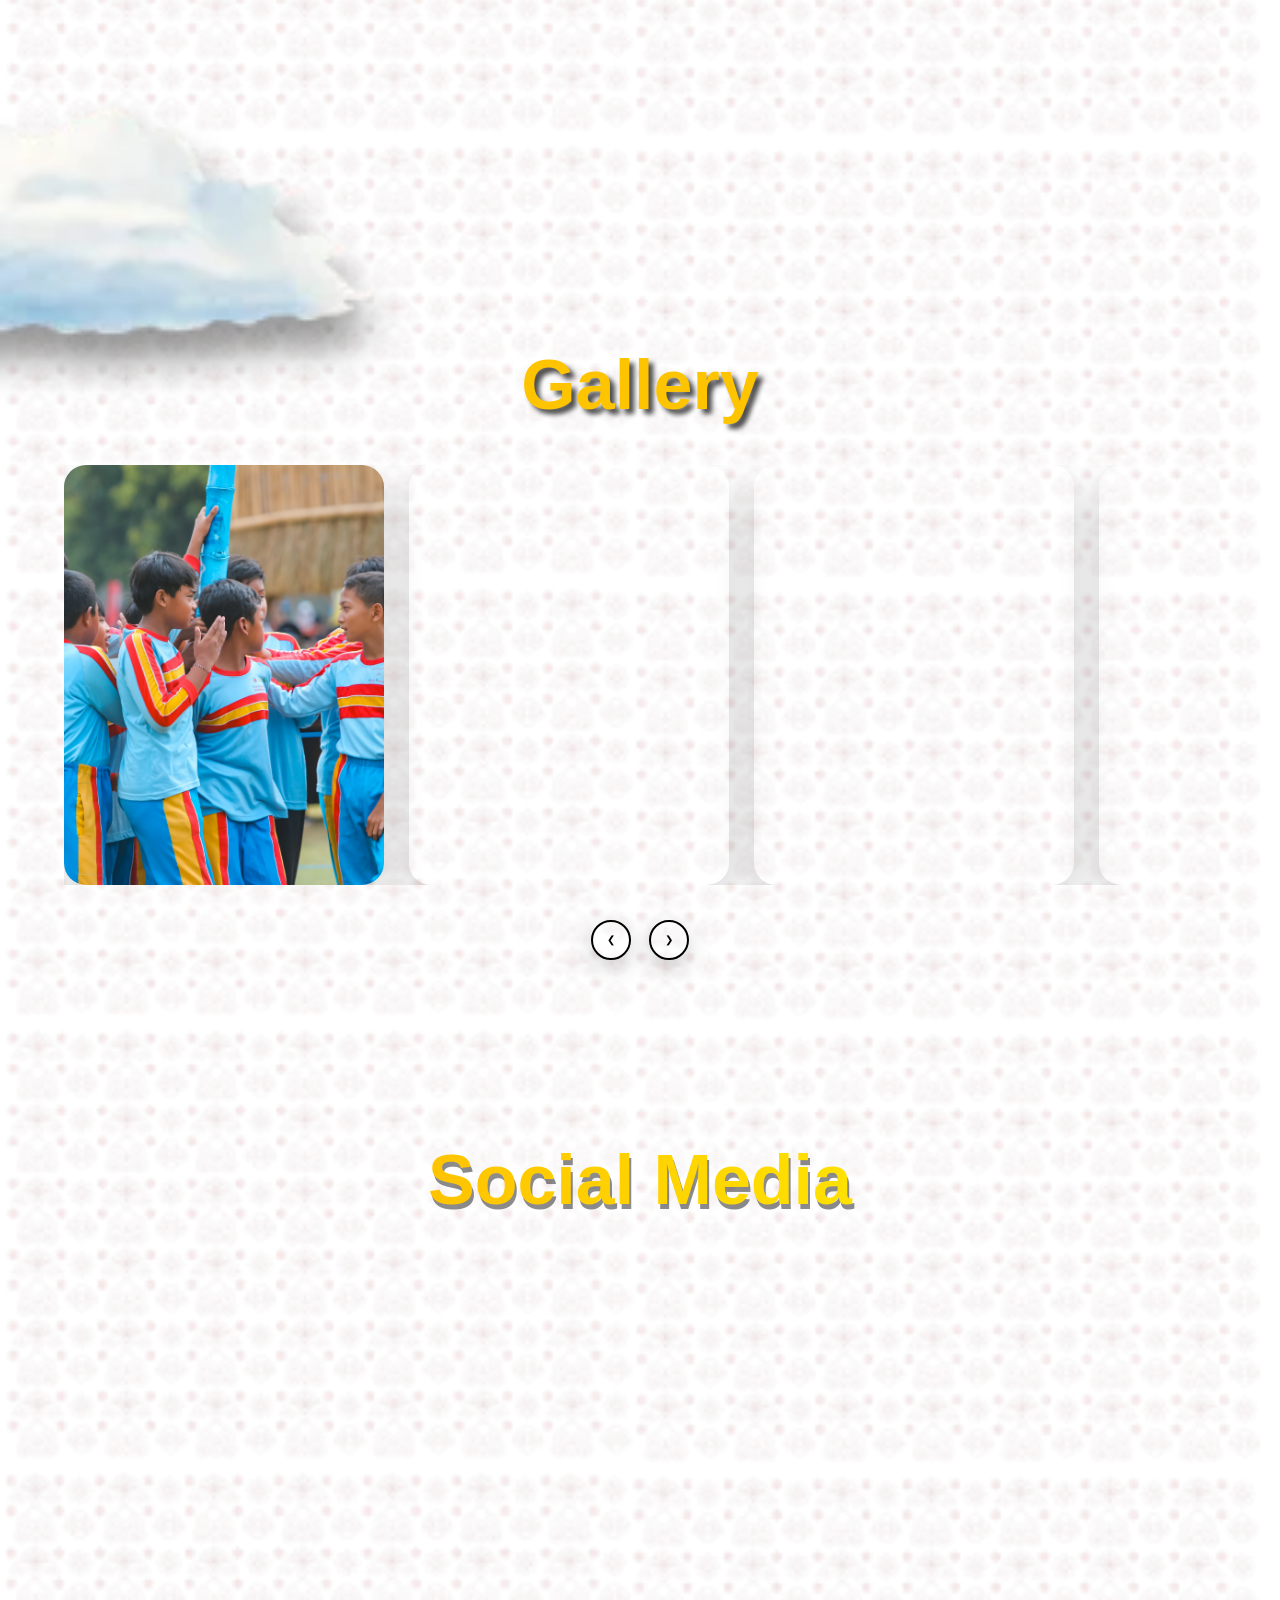
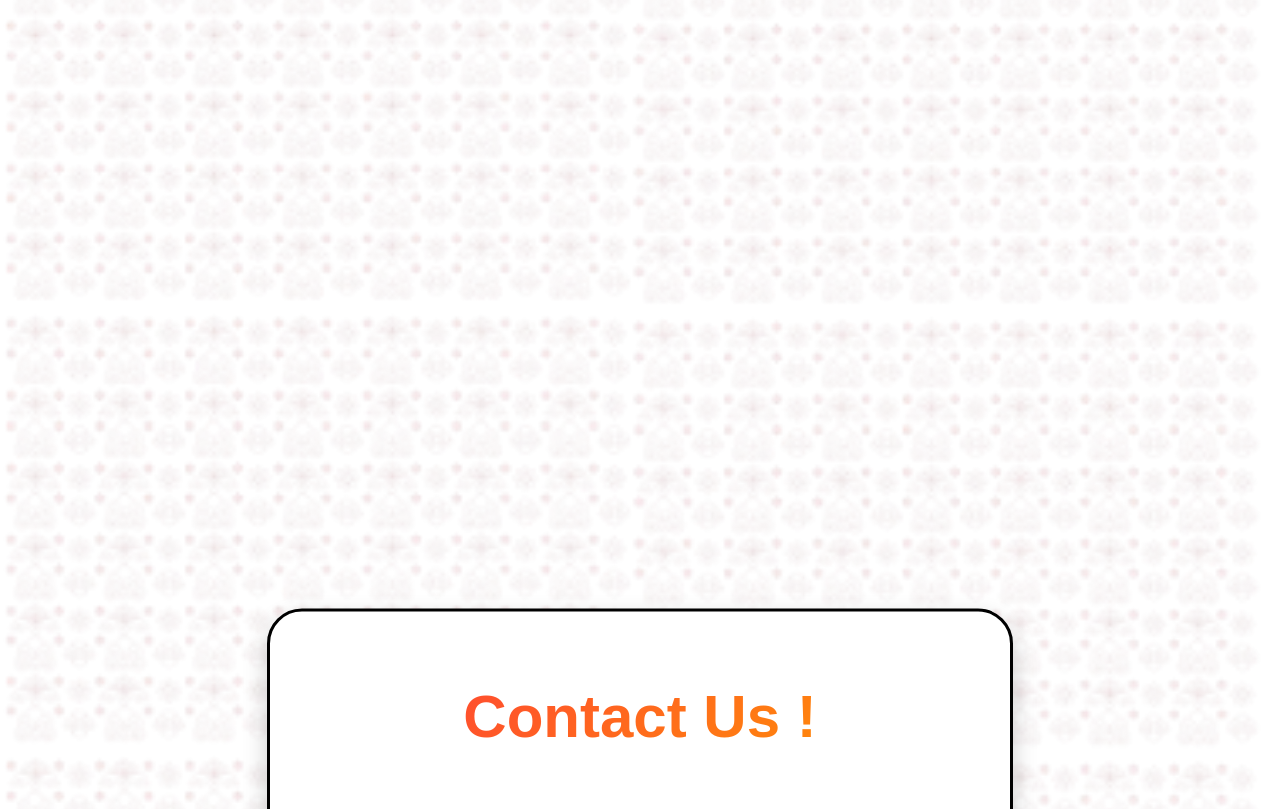
==== commit d2140419: "fix" ====
--- a/index.html
+++ b/index.html
@@ -50,8 +50,8 @@
             <li><a href="#beranda">Beranda</a></li>
             <li><a href="#tentang">Tentang</a></li>
             <li><a href="#testimoni">Testimoni</a></li>
-            <li><a class="openBtn" >Daftar</a></li>
-            <li><a class="openBtn" >Login</a></li>
+            <li><a href="https://app.dolananyok.site/register">Daftar</a></li>
+            <li><a href="https://app.dolananyok.site/login">Login</a></li>
         </ul>
          <img loading="lazy" decoding="async" class="hamburger" src="assets/Hamburger/hamburger.webp" alt="">
         </nav>
@@ -203,7 +203,7 @@
                 <p>
                     Tunjukkan Kemampuan Kalian di Event Kami !
                 </p>
-                   <a class="openBtn daftar-sekarang" > Daftar Sekarang </a>
+                   <a href="https://app.dolananyok.site/register" class="daftar-sekarang"> Daftar Sekarang </a>
 
                     </div>
               
--- a/responsive.css
+++ b/responsive.css
@@ -215,7 +215,7 @@
 @media (max-width:480px){
 
 .bagian_atas{
-    margin-top:-200px;
+    margin-top:-100px;
 }
 
 .tulisanDY{
